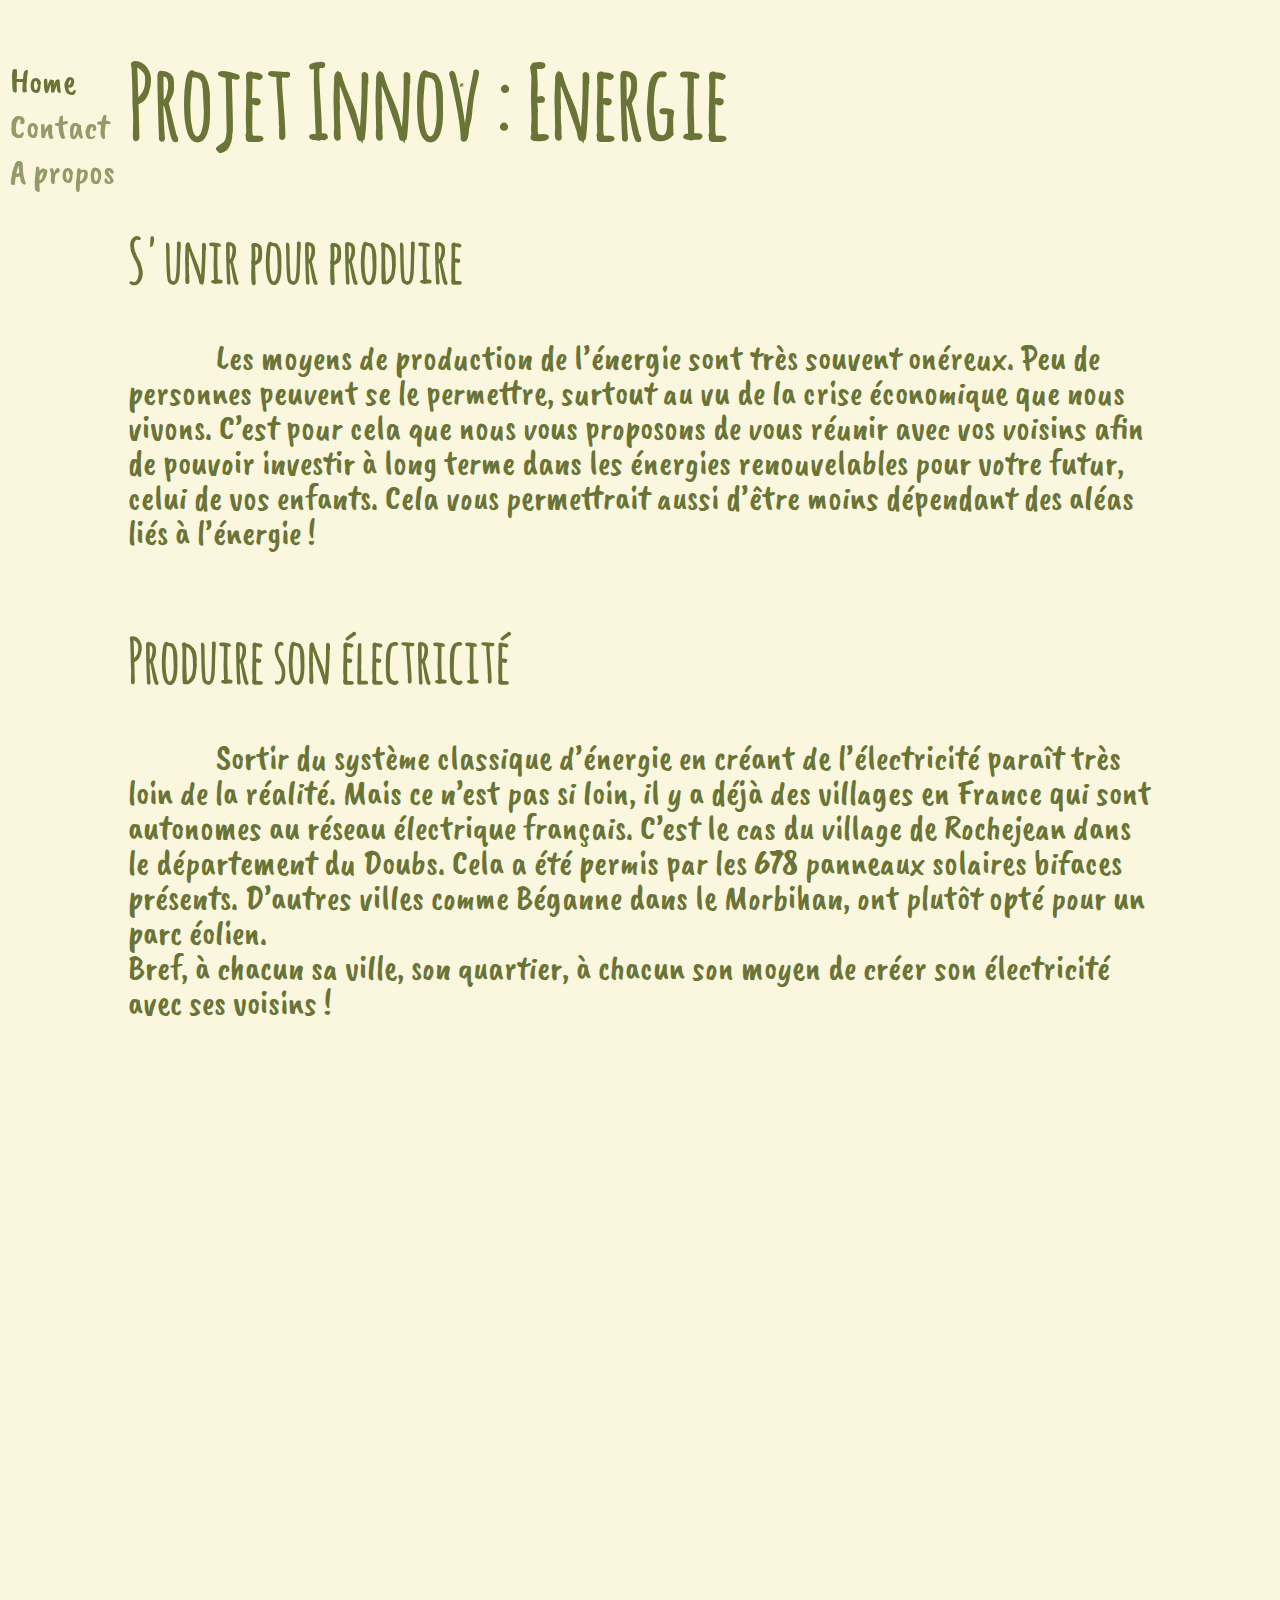
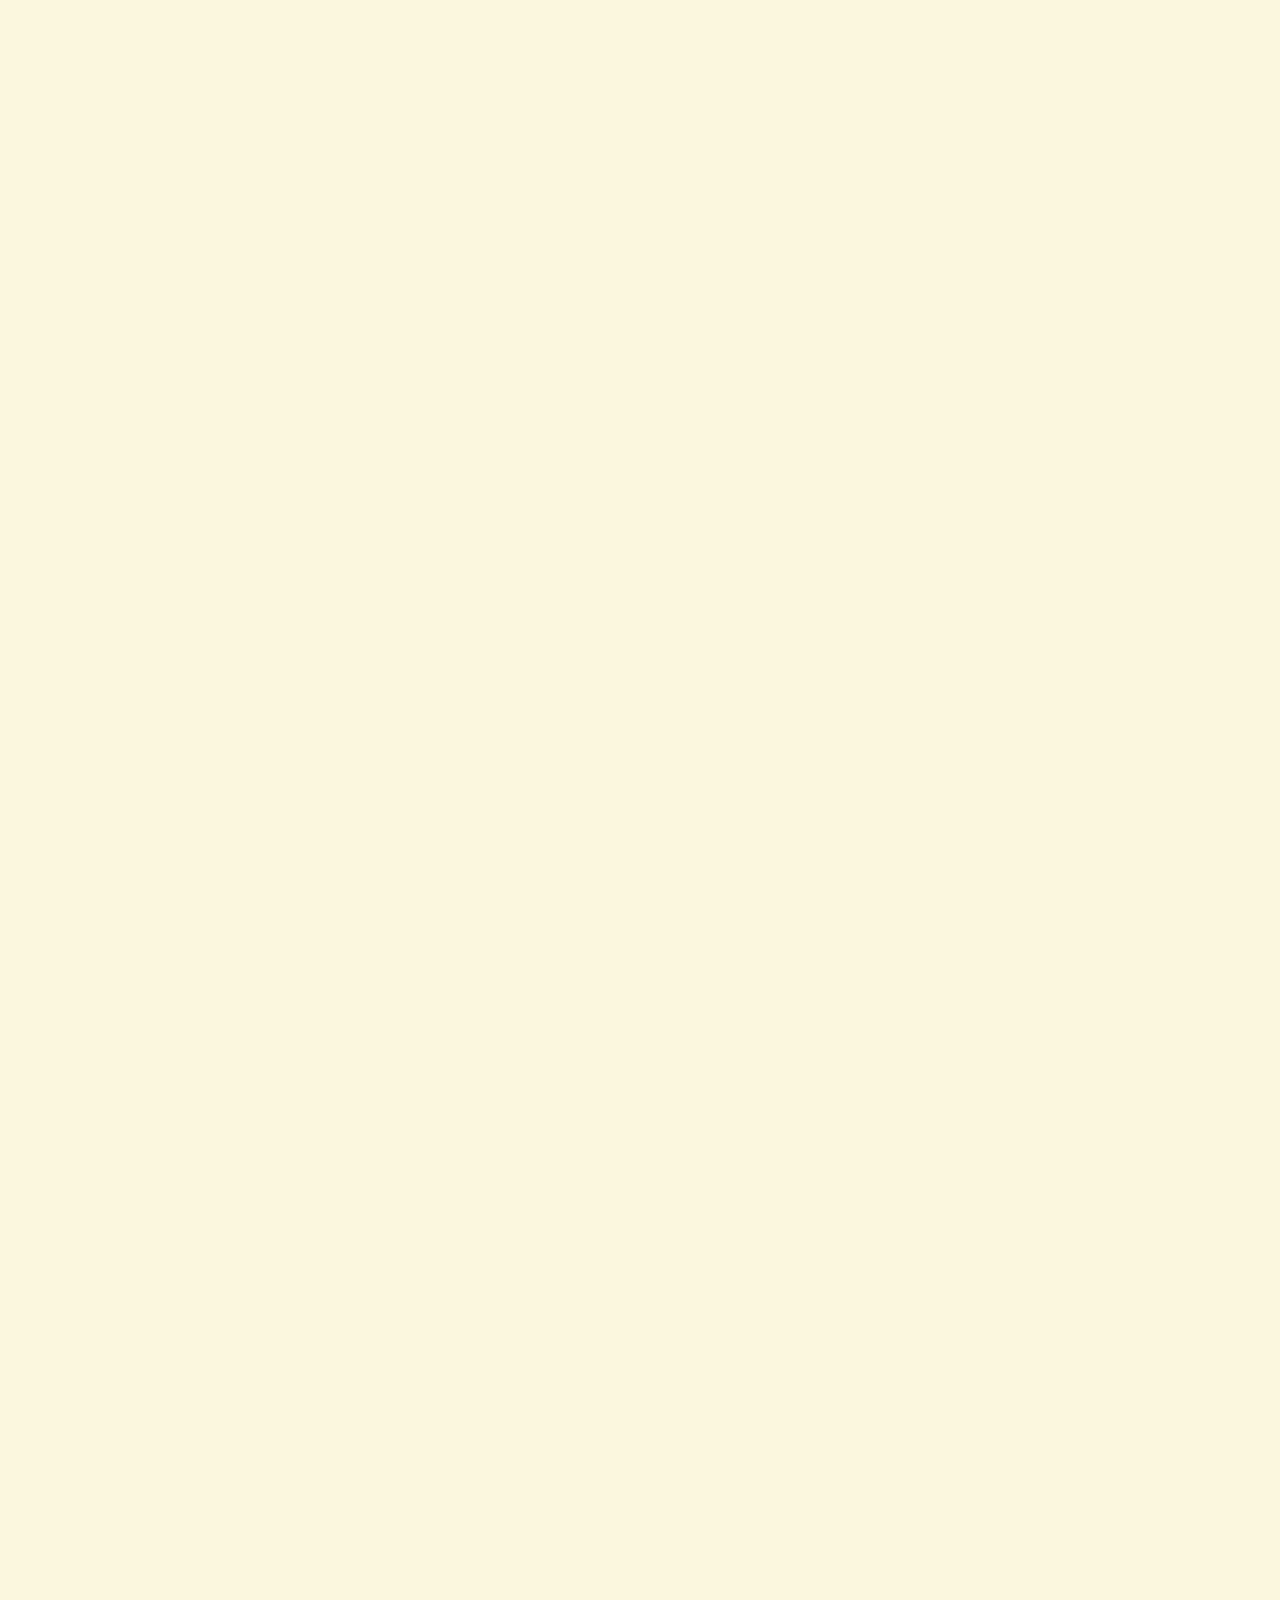
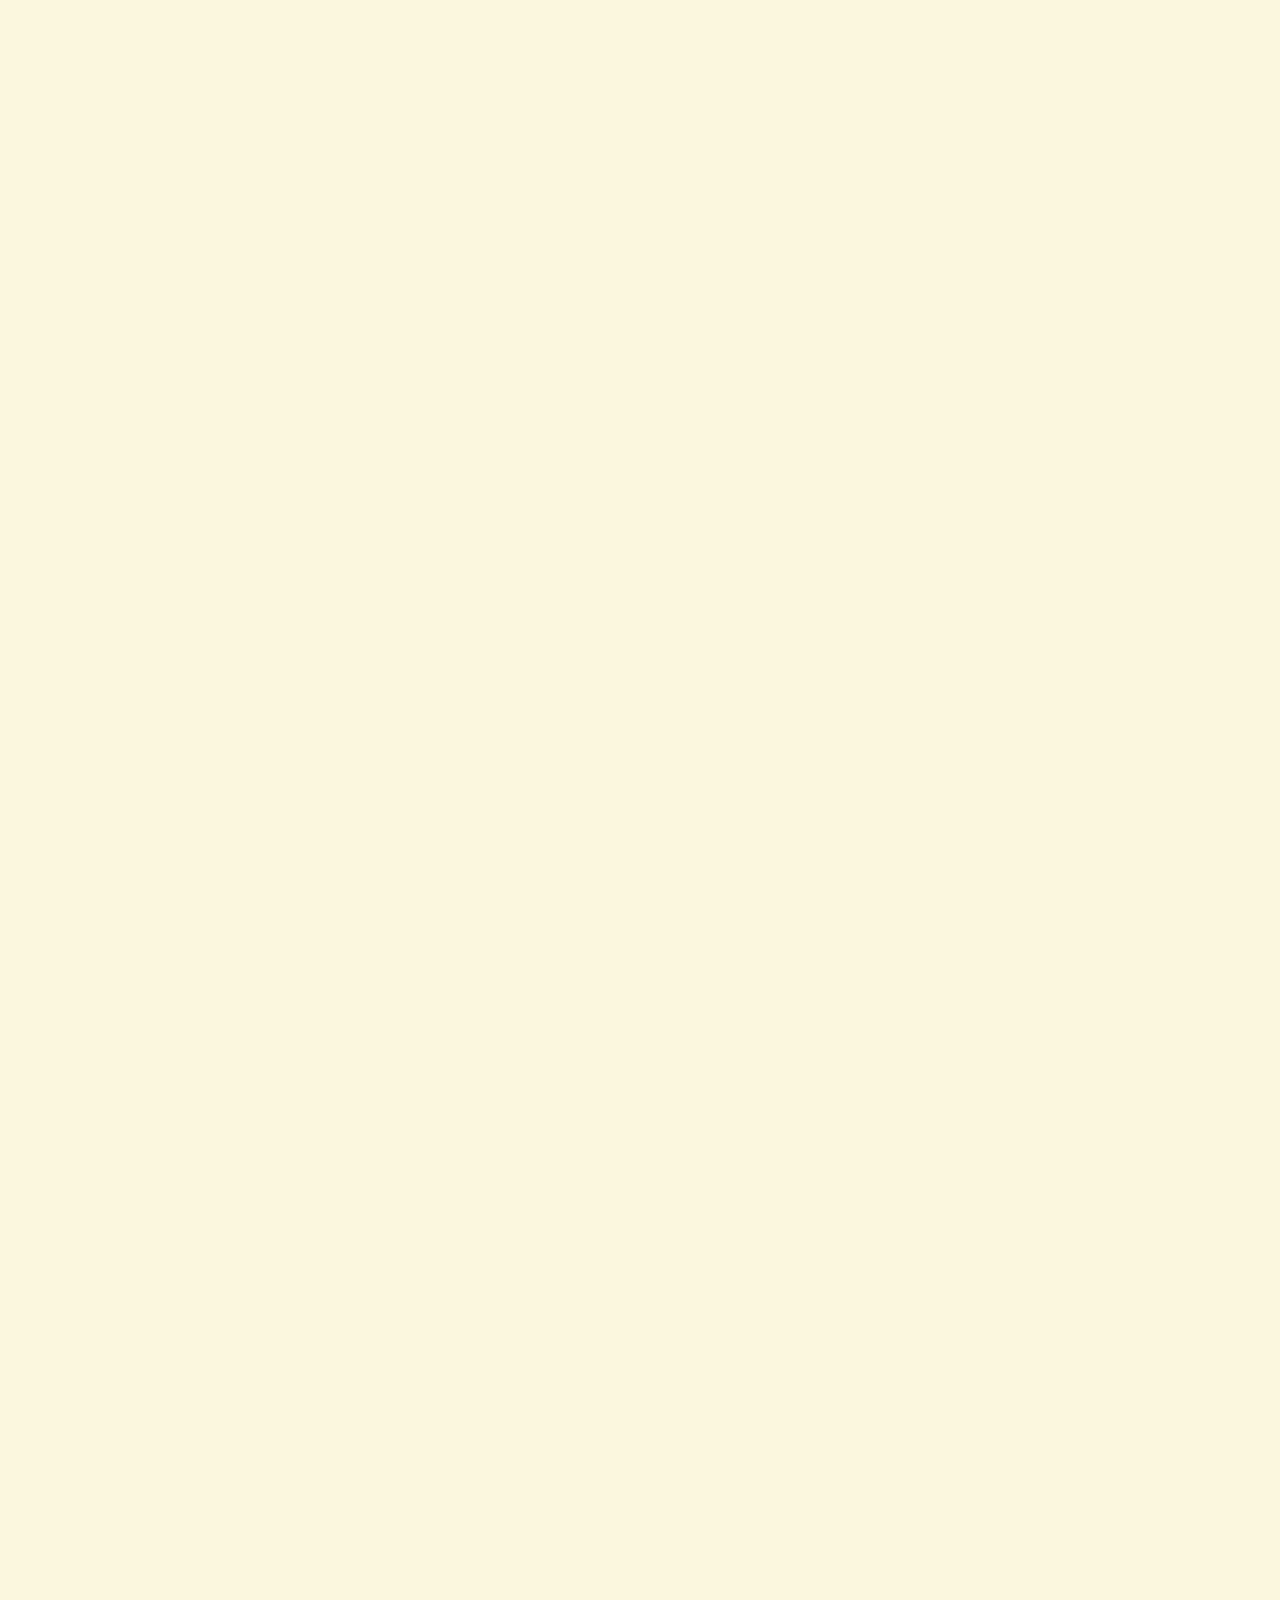
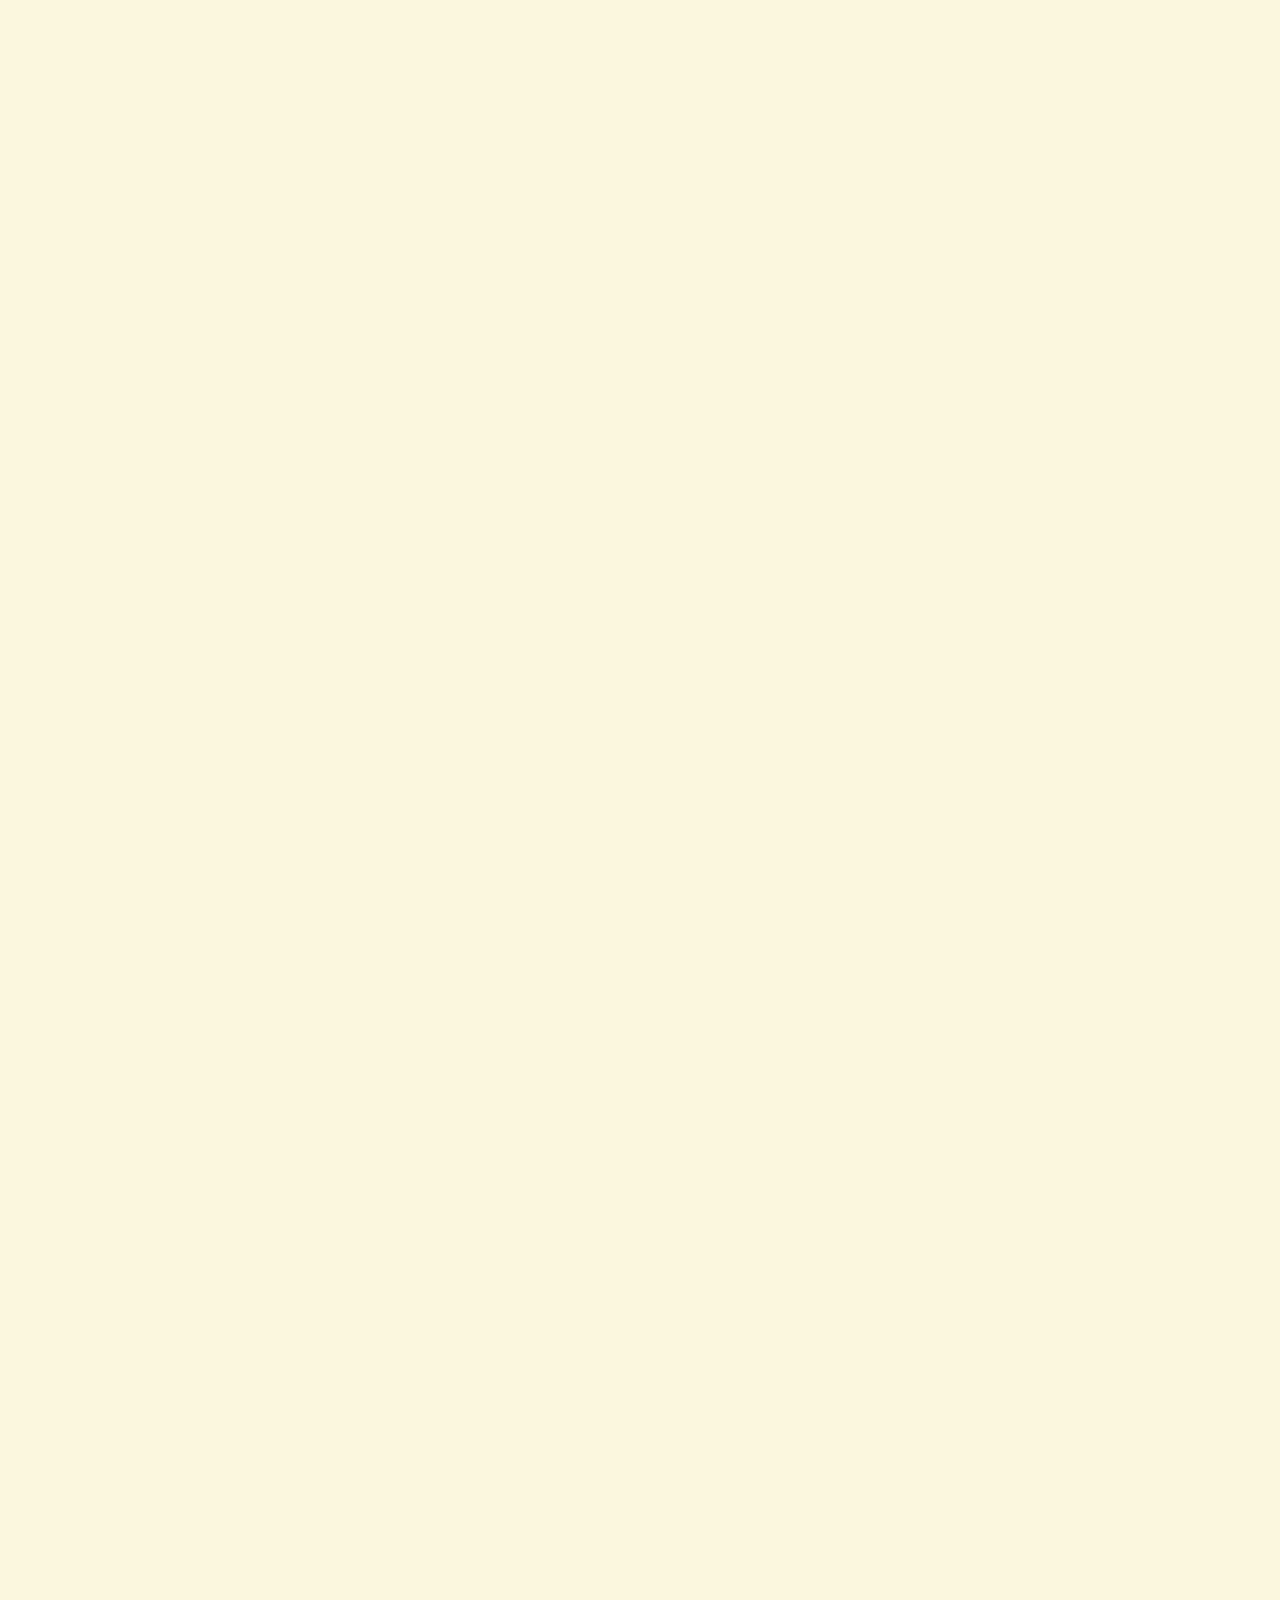
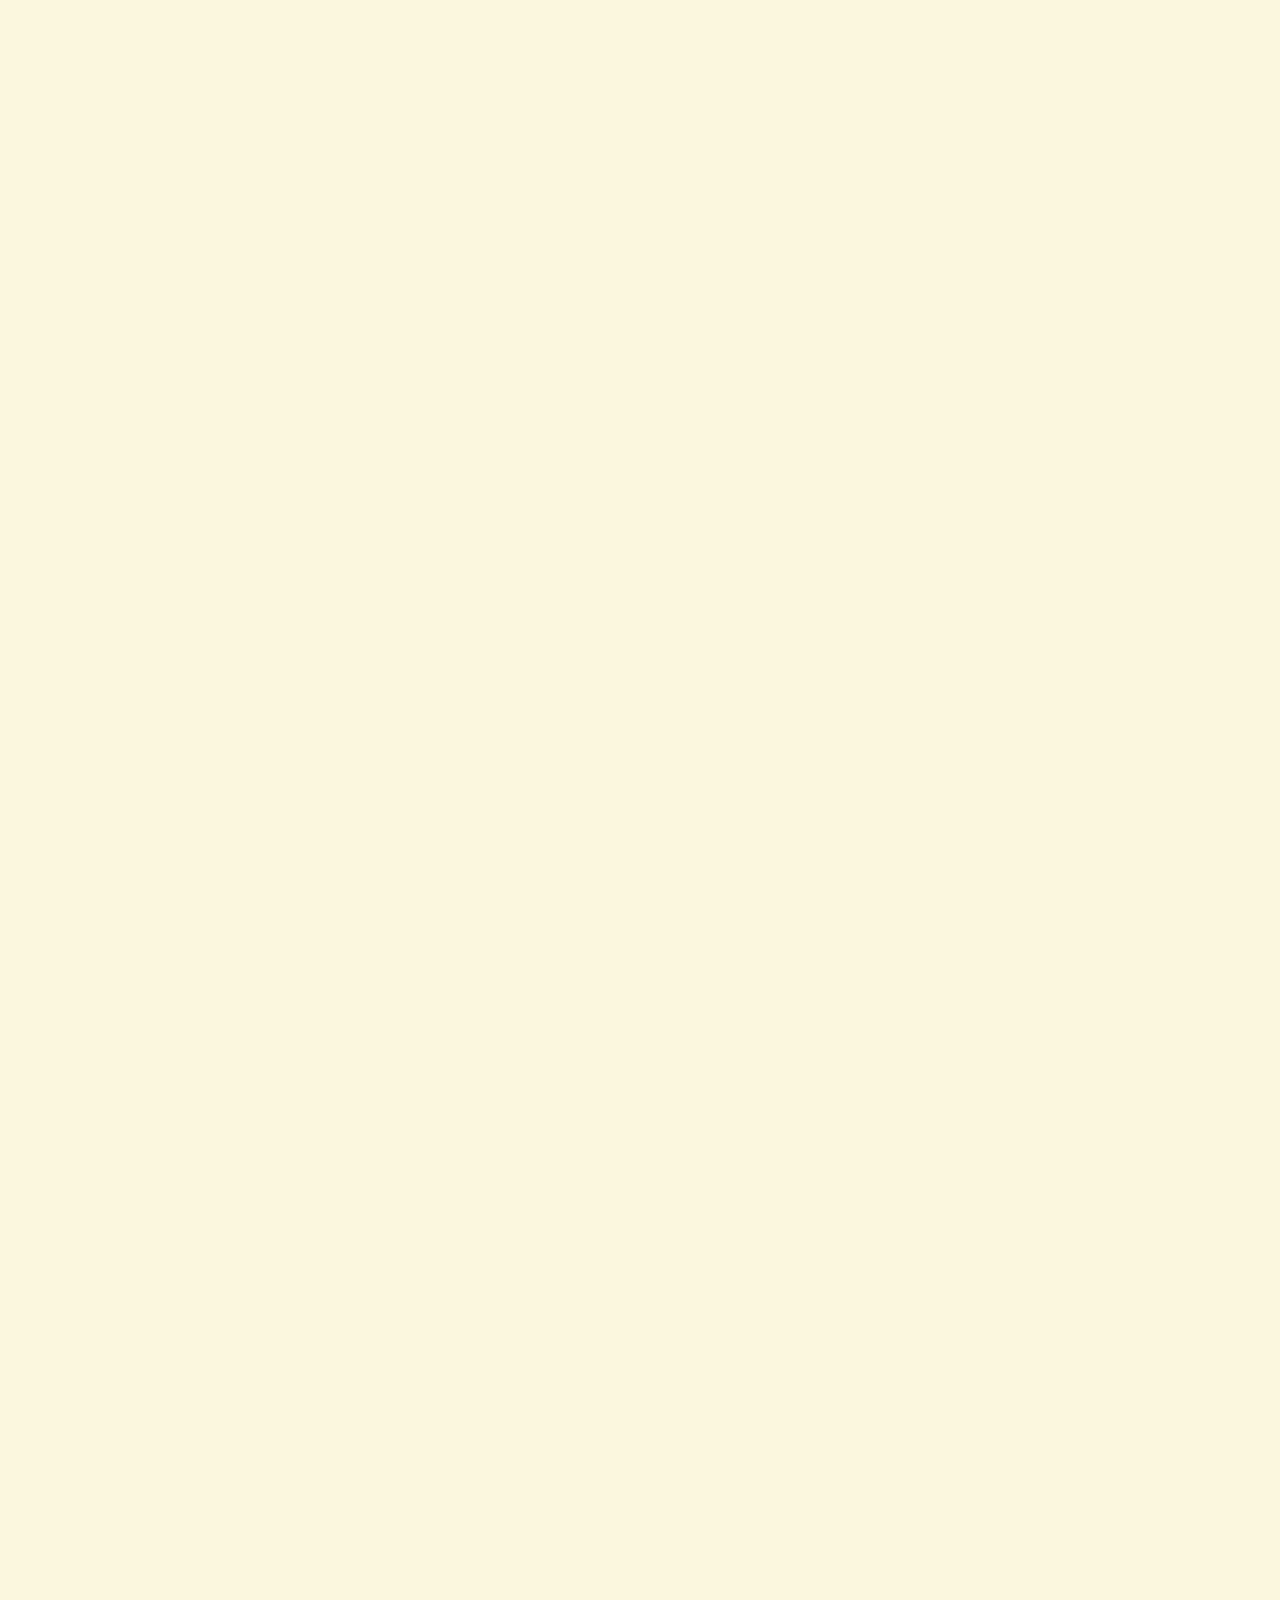
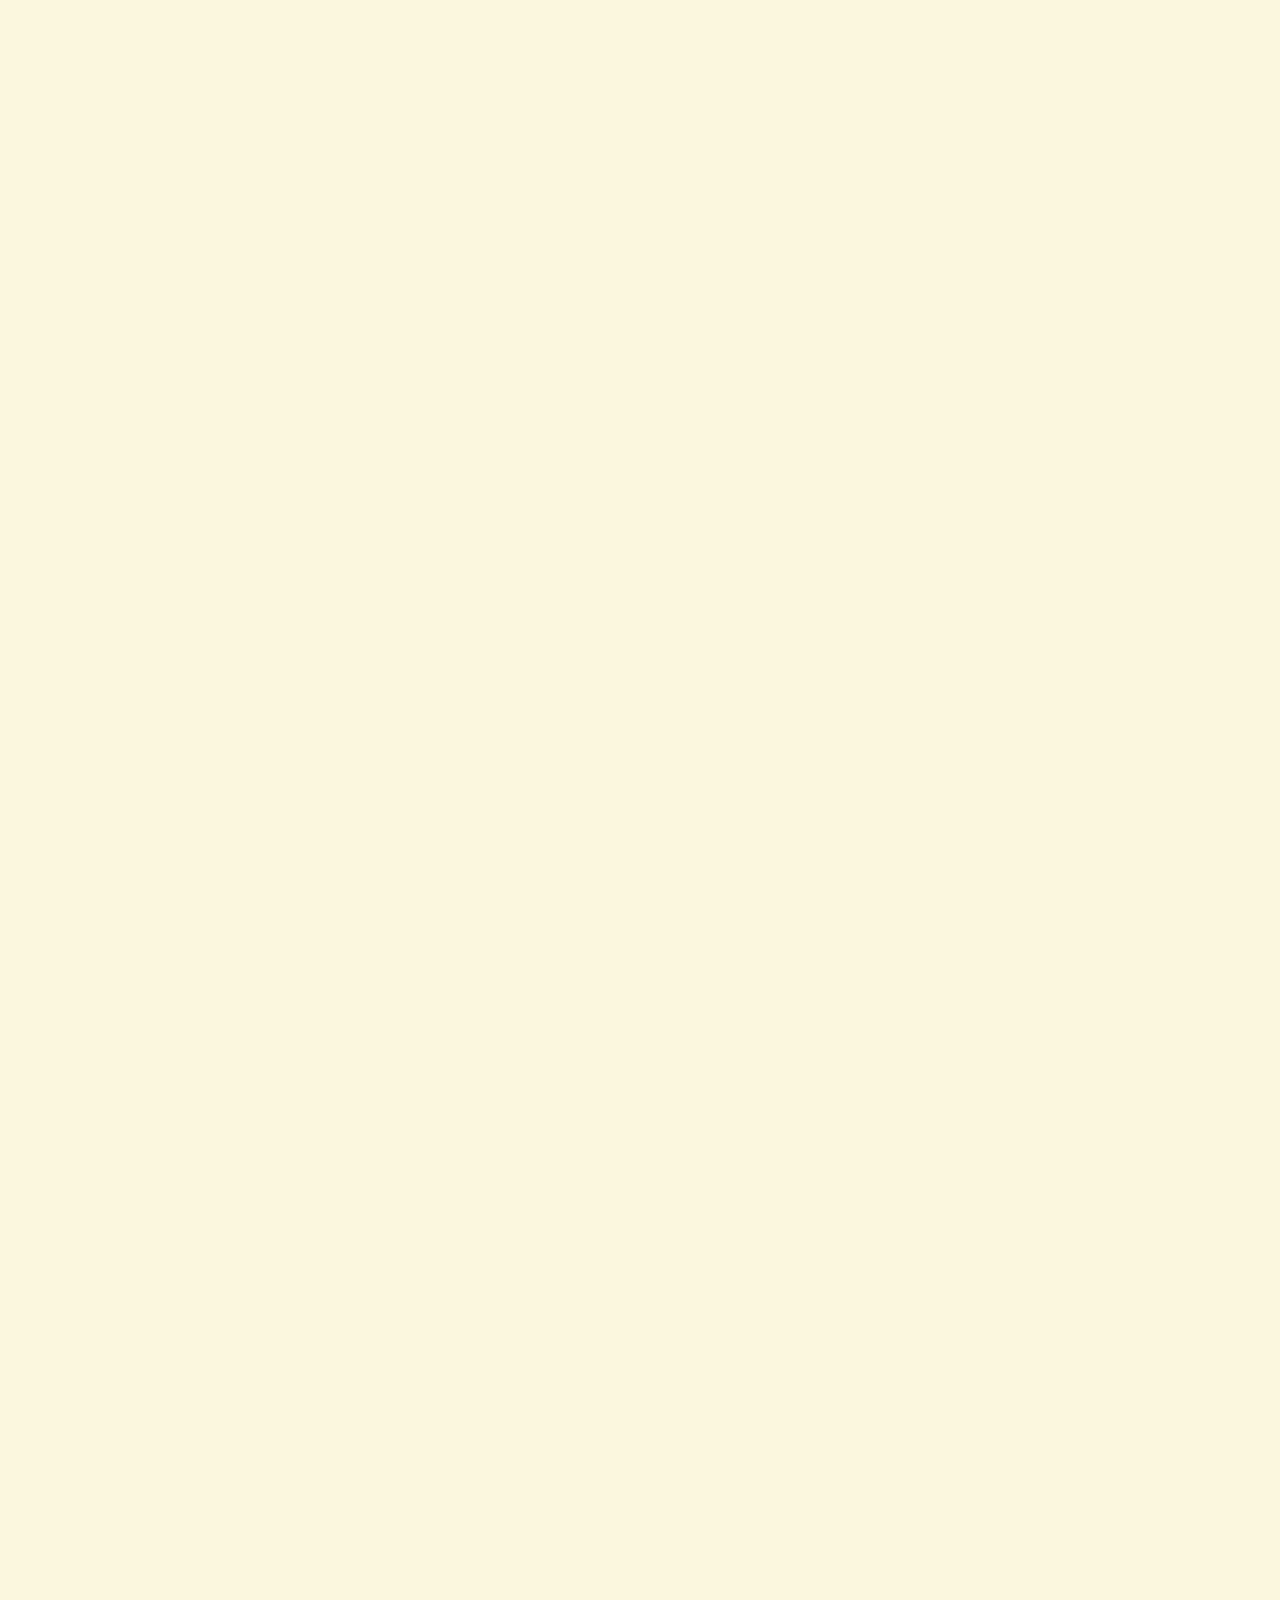
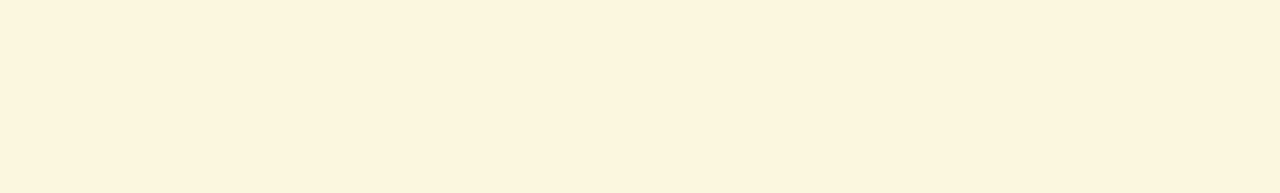
==== index.html @ 78937956 "new test" ====
<!DOCTYPE html>
<html lang="en">
<head>
    <meta charset="UTF-8">
    <meta http-equiv="X-UA-Compatible" content="IE=edge">
    <meta name="viewport" content="width=device-width, initial-scale=1.0">
    <link rel="stylesheet" href="css/reset.css" type="text/css">
    <link rel="stylesheet" href="css/style_solutions.css" type="text/css">
    <link rel="stylesheet" href="//fonts.googleapis.com/css?family=Yanone+Kaffeesatz:300,400,600,700&amp;lang=en" />
    <link rel="icon" href="css/images/logo.png">
    <script defer src="script/app.js"></script>
    <title>Solutions</title>
</head>
<body>
    <div id="navbar" class="top">
        <ul>
            <a>
                <li class="active">Home</li>
            </a>
            <a href="contact.html">
                <li class="passive">Contact</li>
            </a>
            <a href="a_propos.html">
                <li class="passive">A propos</li>
            </a>
        </ul>
    </div>
    <h1 class="top">Projet Innov : Energie</h1>
    <h2 class="b">S'unir pour produire</h2>
    <p class="b"> Les moyens de production de l’énergie sont très souvent onéreux. Peu de personnes peuvent se le permettre, surtout au vu de la crise économique que nous vivons. C’est pour cela que nous vous proposons de vous réunir avec vos voisins afin de pouvoir investir à long terme dans les énergies renouvelables pour votre futur, celui de vos enfants. Cela vous permettrait aussi d’être moins dépendant des aléas liés à l’énergie !</p>
    <h2 class="b">Produire son électricité</h2>
    <p class="b">
        Sortir du système classique d’énergie en créant de l’électricité paraît très loin de la réalité. Mais ce n’est pas si loin, il y a déjà des villages en France qui sont autonomes au réseau électrique français. C’est le cas du village de Rochejean dans le département du Doubs. Cela a été permis par les 678 panneaux solaires bifaces présents. D’autres villes comme Béganne dans le Morbihan, ont plutôt opté pour un parc éolien. 
        <br>Bref, à chacun sa ville, son quartier, à chacun son moyen de créer son électricité avec ses voisins !
    </p>
    <p class="b">
        Voici une liste des sources d'énergie renouvelable qui peuvent être utilisées à la maison:
    </p>
    <ul id="listeNum" class="ul_text b">
        <li>Energie solaire: panneaux solaires pour produire de l'électricité ou des systèmes de chauffage solaire.</li>
        <li>Énergie éolienne: petites éoliennes pour produire de l'électricité.</li>
        <li>Énergie hydroélectrique: micro-centrales hydroélectriques pour produire de l'électricité à partir de l'eau courante.</li>
        <li>Énergie géothermique: systèmes de chauffage et de refroidissement géothermiques qui utilisent la chaleur constante du sol.</li>
        <li>Énergie biomasse: utilisation de la biomasse (déchets végétaux et animaux) pour produire de la chaleur et de l'électricité.</li>
        <li>Énergie de biocarburant: utilisation de combustibles tels que le biodiésel ou l'éthanol produits à partir de matières végétales pour alimenter les véhicules ou les générateurs électriques.</li>
    </ul>

    <div class="barre b"></div>

    <h2 class="b">Energie solaire</h2>
    <p class="b">La production d'énergie solaire à la maison est une alternative durable et respectueuse de l'environnement pour produire de l'électricité. Cela peut être réalisé à l'aide de panneaux solaires qui convertissent la lumière du soleil en électricité. L'énergie solaire produite peut être utilisée pour alimenter les appareils ménagers et économiser ainsi sur les coûts d'électricité.</p>
    <p class="b">De plus, les systèmes solaires peuvent être installés sur le toit de la maison ou dans un espace extérieur, ce qui les rend faciles à utiliser et à entretenir. Ils sont également silencieux et ne produisent pas de gaz à effet de serre, ce qui les rend plus respectueux de l'environnement que les sources d'énergie traditionnelles.</p>
    <p class="b">Les systèmes solaires à la maison peuvent également être conçus pour stocker l'énergie produite pendant la journée pour une utilisation ultérieure. Cela peut être très utile pour les journées nuageuses ou les périodes de faible ensoleillement.</p>
    <p class="b">En conclusion, la production d'énergie solaire à la maison est une solution rentable, respectueuse de l'environnement et facile à utiliser pour produire de l'électricité. Les avantages économiques et environnementaux de cette solution en font une option de plus en plus populaire pour les propriétaires de maisons. Cette solution peut paraître coûteuse et pas forcément adaptée à tous les budgets. Mais, il existe de nombreuses subventions de l'État pour aider à l'installation de panneaux solaires. Les subventions peuvent aller jusqu’à 3000€. </p>
    <div class="sources b">
        Subventions : <a href="https://www.otovo.fr/blog/le-solaire-et-vous/plan-solaire/">https://www.otovo.fr/blog/le-solaire-et-vous/plan-solaire/</a>
        <br>
        <br>
        Prix des subventions : <a href="https://www.otovo.fr/blog/le-solaire-et-vous/plan-solaire/">https://www.otovo.fr/blog/le-solaire-et-vous/plan-solaire/</a>
    </div>   
    <div class="divImg b">
        <img src="css/images/carte-prix-panneaux.webp" id="img_prix_panneaux" alt="Carte de la France des prix d'installations solaires de 3kWc">
    </div>
    <div class="cadreLien b">
        <div class="lienImg">
            <a href="https://www.hellowatt.fr/panneaux-solaires-photovoltaiques/combien-coute-installation-photovoltaique">https://www.hellowatt.fr/panneaux-solaires-photovoltaiques/combien-coute-installation-photovoltaique</a>
        </div>
    </div>
    <p class="b">
    On voit que dans le département Loire Atlantique le prix de l’installation est l’un des moins cher. Avec l’investissement de nombreuses personnes, un projet de parc solaire dans un quartier pourrait facilement voir le jour. Cela pourrait vous permettre d’être moins dépendant de la crise énergétique comme celle que nous vivons actuellement.
    On peut également parler de chauffage solaire qui peut paraître de chauffer jusqu’à 60% de l’eau utilisée et jusqu’à 35 % du chauffage utilisé. C’est efficace même en hiver ! 
    </p>
    <div class="sources b">
        Chauffage solaire : <a href="https://www.vaillant.fr/accueil/parole-d-expert/comprendre-les-systemes-de-chauffage/chauffage-solaire/fonctionnement/#:~:text=%C3%89nergie%20illimit%C3%A9e%20et%20gratuite,et%2035%20%25%20pour%20le%20chauffage">https://www.vaillant.fr/accueil/parole-d-expert/</a>
    </div>
    <p style="text-indent: 0" class="b">Durée de vie :</p> 
    <ul class="ul_text b">
        <li>panneaux solaires:  30-40 ans avec un entretien régulier</li>
        <li>onduleur : 10 ans (1 000 à 2000€ à changer)</li>
        <li>batterie solaire : 7 à 10 ans</li>
    </ul>
    <div class="divImg b">
        <img src="css/images/panneaux_solaires.jpg" id="img_panneaux" alt="cChamp de panneaux solaires entre des collines">
    </div>
    <div class="cadreLien b">
        <div class="lienImg">
            <a href="https://www.monkitsolaire.fr/">https://www.monkitsolaire.fr/</a>
        </div>
    </div>

    <div class="barre b"></div>

    <h2 class="b">Energie éolienne</h2>
    <p class="b">
        Les éoliennes verticales sont un type de générateur éolien qui fonctionne en tournant verticalement au lieu de horizontalement comme les éoliennes traditionnelles. Ce design innovant présente plusieurs avantages par rapport aux éoliennes horizontales, notamment une meilleure adaptation aux zones urbaines et une capacité à capturer les vents légers.
    </p>
    <div class="divImg b">
        <img src="css/images/eolienne_verticale2.webp" class="imgEolienne" alt="éolienne verticale arondie">
    </div>
    <div class="cadreLien b">
        <div class="lienImg">
            <a href="https://eolienneshop.com/">https://eolienneshop.com/</a>
        </div>
    </div>
    <p class="b">
        Les éoliennes verticales sont également plus silencieuses et plus discrètes que les éoliennes horizontales, ce qui les rend plus acceptables pour les zones résidentielles. En outre, elles ont un design plus élégant et plus attractif, ce qui peut les rendre plus attrayantes pour les propriétaires de maisons.
    </p>
    <p class="b">
        En conclusion, les éoliennes verticales peuvent être une solution intéressante pour les zones urbaines qui cherchent à produire de l'énergie éolienne, en raison de leur design discret et esthétique. Cependant, il est important de considérer les coûts et les implications techniques associés à cette technologie avant de prendre une décision.
    </p>
    <div class="divImg b">
        <img src="css/images/eolienne.webp" class="imgEolienne" alt="mini éolienne">
        <img src="css/images/eolienne_verticale.webp" class="imgEolienne" alt="éolienne verticale avec des pales fines et courbées">
    </div>
    <div class="cadreLien b">
        <div class="lienImg">
            <a href="https://eolienneshop.com/products/mini-eolienne">https://eolienneshop.com/products/mini-eolienne</a> & <a href="https://fullmooncharter.com/">https://fullmooncharter.com/</a>
        </div>
    </div>

    <div class="barre b"></div>

    <h2 class="b">Energie hydroélectrique</h2>
    <p class="b">Si vous n’ êtes pas loin d’un cours d’eau, ce mode de production est peut-être fait pour vous ! Il permet de convertir de l’énergie mécanique du cours d’eau donc la vitesse à laquelle l’eau va en électricité grâce à une turbine. Cependant, ce projet ne peut être rentable qu’au bout de 15 ans à 20 ans. Donc c’est un investissement à long terme qui peut-être de plus en plus rentable lorsqu' on prend en considération que le prix de l’électricité n’est pas prêt de baisser même si la guerre en Ukraine s’arrête. De plus, il existe de nombreuses aides par exemple l’ADEME prends en charge 70% de l’étude de faisabilité, le Cite prend en charge 50% de l’achat du matériel et la TVA sur le projet est réduite à 5,5%. </p>
    <div class="sources b">
        Chauffage solaire : <a href="https://www.systemed.fr/choisir-son-energie/produire-soi-meme-energie-hydroelectrique,8502.html#:~:text=Gr%C3%A2ce%20%C3%A0%20une%20turbine%20(%C3%A0,%C3%A9lectricit%C3%A9%20gr%C3%A2ce%20%C3%A0%20un%20alternateur.">https://www.systemed.fr/choisir-son-energie/produire-soi-meme-energie-hydroelectrique</a>
    </div>
    <div class="divImg b">
        <img src="css/images/microcentrale.jpg" class="imgTurbine" alt="turbine dans un cours d'eau">
        <img src="css/images/turbine.jpg" class="imgTurbine" alt="turbine et son alternateur">
    </div>
    <div class="cadreLien b">
        <div class="lienImg">
            <a href="https://www.revolution-energetique.com/france-les-microcentrales-hydroelectriques-sauvees-par-le-conseil-constitutionnel/">https://www.revolution-energetique.com/</a> & <a href="https://fr.wikipedia.org/wiki/Petite_centrale_hydro%C3%A9lectrique">https://fr.wikipedia.org/wiki/Petite_centrale_hydro%C3%A9lectrique</a>
        </div>
    </div>

    <div class="barre b"></div>

    <h2 class="b">Micro-méthanisation</h2>
    <div class="divImg b">
        <img src="css/images/micromethanisation.jpg" id="imgMicro" alt="homme deposant ses déchets organiques dans un bac de micro-méthanisation">
    </div>
    <div class="cadreLien b b">
        <div class="lienImg">
            <a href="https://lenergeek.com/">https://lenergeek.com/</a>
        </div>
    </div>
    <p class="b">Ce procédé permet de créer son propre gaz naturel qui peut être converti en électricité à l’aide d'éco générateur, et ce , seulement avec vos déchets ! </p>
    <div class="divImg b">
        <img src="css/images/etapes-methanisation.png" id="imgEtapesMicro" alt="différentes étapes de la méthanisation">
    </div>
    <div class="cadreLien b b">
        <div class="lienImg">
            <a href="https://www.greenwatt.fr/fonctionnement-methanisation-domestique/">https://www.greenwatt.fr/fonctionnement-methanisation-domestique/</a>
        </div>
    </div>
    <p class="b">Un des inconvénients est le fait que  ce mode de production est le fait qu’il faut bien trier ses déchets afin que cela fonctionne correctement. On peut également parler du prix  , si on couple l’unité de méthanisation avec des panneaux solaires, il peut atteindre jusqu’à 20 000€. </p>

    <footer class="b2">
        Développé par Yann Legendre
    </footer>
</body>
</html>
---- css/style_solutions.css ----
/* @font-face { 
    font-family: 'Amatic_SC';
    src: url('AmaticSC-Regular.ttf'); 
    font-weight: normal;
    font-style: normal;
}  */

@import url('https://fonts.googleapis.com/css?family=Yanone+Kaffeesatz&display=swap');

@import url('https://fonts.googleapis.com/css?family=Caveat+Brush&display=swap');

@font-face {
    font-family:Amatic;
    src: url("fonts/AmaticSC-Regular.ttf") format("truetype");
}

@font-face {
    font-family:Graceland;
    src: url("fonts/Graceland.otf") format("opentype");
}

body {
    /* font-family: 'Yanone Kaffeesatz'; */
    font-family: 'Caveat Brush';
    font-size: 35px;
    background-color:#fbf7df;       
                color: #6a7436;         
}

#navbar {
    position:fixed;
    top: 44px;
    left: 10px;
    margin: none;
    /* border-right: 2px solid #969c69; */
    padding-right: 5px;

}

#navbar li {
    margin: 10px 0;
    list-style:none;
}

#navbar a {
    text-decoration: none;
    color: #6a7436;
}

#navbar .active {
    opacity: 1;
}

#navbar .passive {
    opacity: 0.7;
}

#navbar .passive:hover {
    opacity: 1.0;
    font-weight:600;
}

p, h1, h2, h3 {
    margin: 50px 10%;
}

h1, h2, h3 {
    /* font-family: Amatic; */
    font-family:Amatic;

}

p {
    text-indent: 2.5em;
}

li {
    margin: 0 10%;
}

ul {
    margin: 20px 0;
}

.ul_text {
    display: block;
    margin: 0 10%;
}

.ul_text li {
    margin: 0 0;
}

#listeNum {
    list-style:decimal;
    margin-left: 13%;
}

h1 {
    font-size: 100px;
    font-weight:bold;
}

h2 {
    font-size: 60px;
    font-weight: bolder;
    margin-top: 80px;
}

.sources {
    background-color: #EDFF91;
    margin: 50px 10%;
    padding: 30px 30px;
    border-radius: 20px;
    word-wrap: break-word;
}

.sources a:hover {
    font-weight: 600;
}

.lienImg {
    display: inline-block;
    margin: 30px 10px;
    padding: 10px 10px;
    max-width: 90%;
    font-size: 20px;
    background-color: #ffffff;
    border-radius: 10px;
}

.lienImg a {
    color: #6a7436;
    word-wrap: break-word;
}

.cadreLien {
    text-align: center;
    margin: 0 8%;
}

.sources a {
    color: #6a7436;
}

img {
    border-radius: 20px;
    margin: auto 50px;

}

#img_panneaux {
    width: 50%;
}

#img_prix_panneaux {
    width:500px;
}

.imgEolienne {
    height: 300px;
}

.imgTurbine {
    height: 250px;
}

#imgMicro {
    width: 500px;
}

#imgEtapesMicro {
    width: 400px;
    border-radius: 0px;
}

.divImg {
    /* display: flex;
    justify-content: center;
    gap: 50px; */
    text-align: center;
    margin: 0 8%;
}

.barre {
    border-top: 1px solid #6a7436;
    border-style: dotted;
    margin: 100px 20%;
    height: 1px;
}

footer {
    margin: 100px 10% 25px 10%;
    padding-top: 30px;
    padding-bottom: 20px;
    border-top: 1px dotted #6a7436;
    font-size: 25px;
    text-align: center;
    opacity: 0.7;
}

/* transitions */


.b {
    transform: translateY(30px);
    opacity: 0;
    transition: all 0.7s;
}

.b2 {
    transform: translateY(30px);
    opacity: 0;
    transition: all 0.7s;
}

.top {
    transform: translateY(-30px);
    opacity: 0;
    transition: all 0.7s;
}

.normal {
    transform: translateY(0px);
    opacity: 1;
}

.normal07 {
    transform: translateY(0px);
    opacity: 0.7;
}


/* responsive */

@media screen and (max-width: 1185px) {
body {
    font-size: 30px;
}

    h1 {
        margin:0;
    }

    #navbar {
        position:initial;
        top:none;
        left: none;
        margin:10px 12%;
        display: flex;
        justify-content: center;
        border-bottom: 2px solid #6a7436;
        border-right: none;
        padding-right: none;
    }

    ul {
        display: flex;
        justify-content: center;
        gap: 20px;
    }

    .divImg {
        flex-direction: column;
        align-items: center;
    }
    
    h1 {
        text-align: center;
    }

    .imgTurbine {
        height:180px;
    }

    #imgMicro {
        width: 70%;
    }

    #imgEtapesMicro {
        width: 300px;
    }

    #img_prix_panneaux {
        width:300px;
    }

    #img_panneaux {
        width: 70%;
    }

}
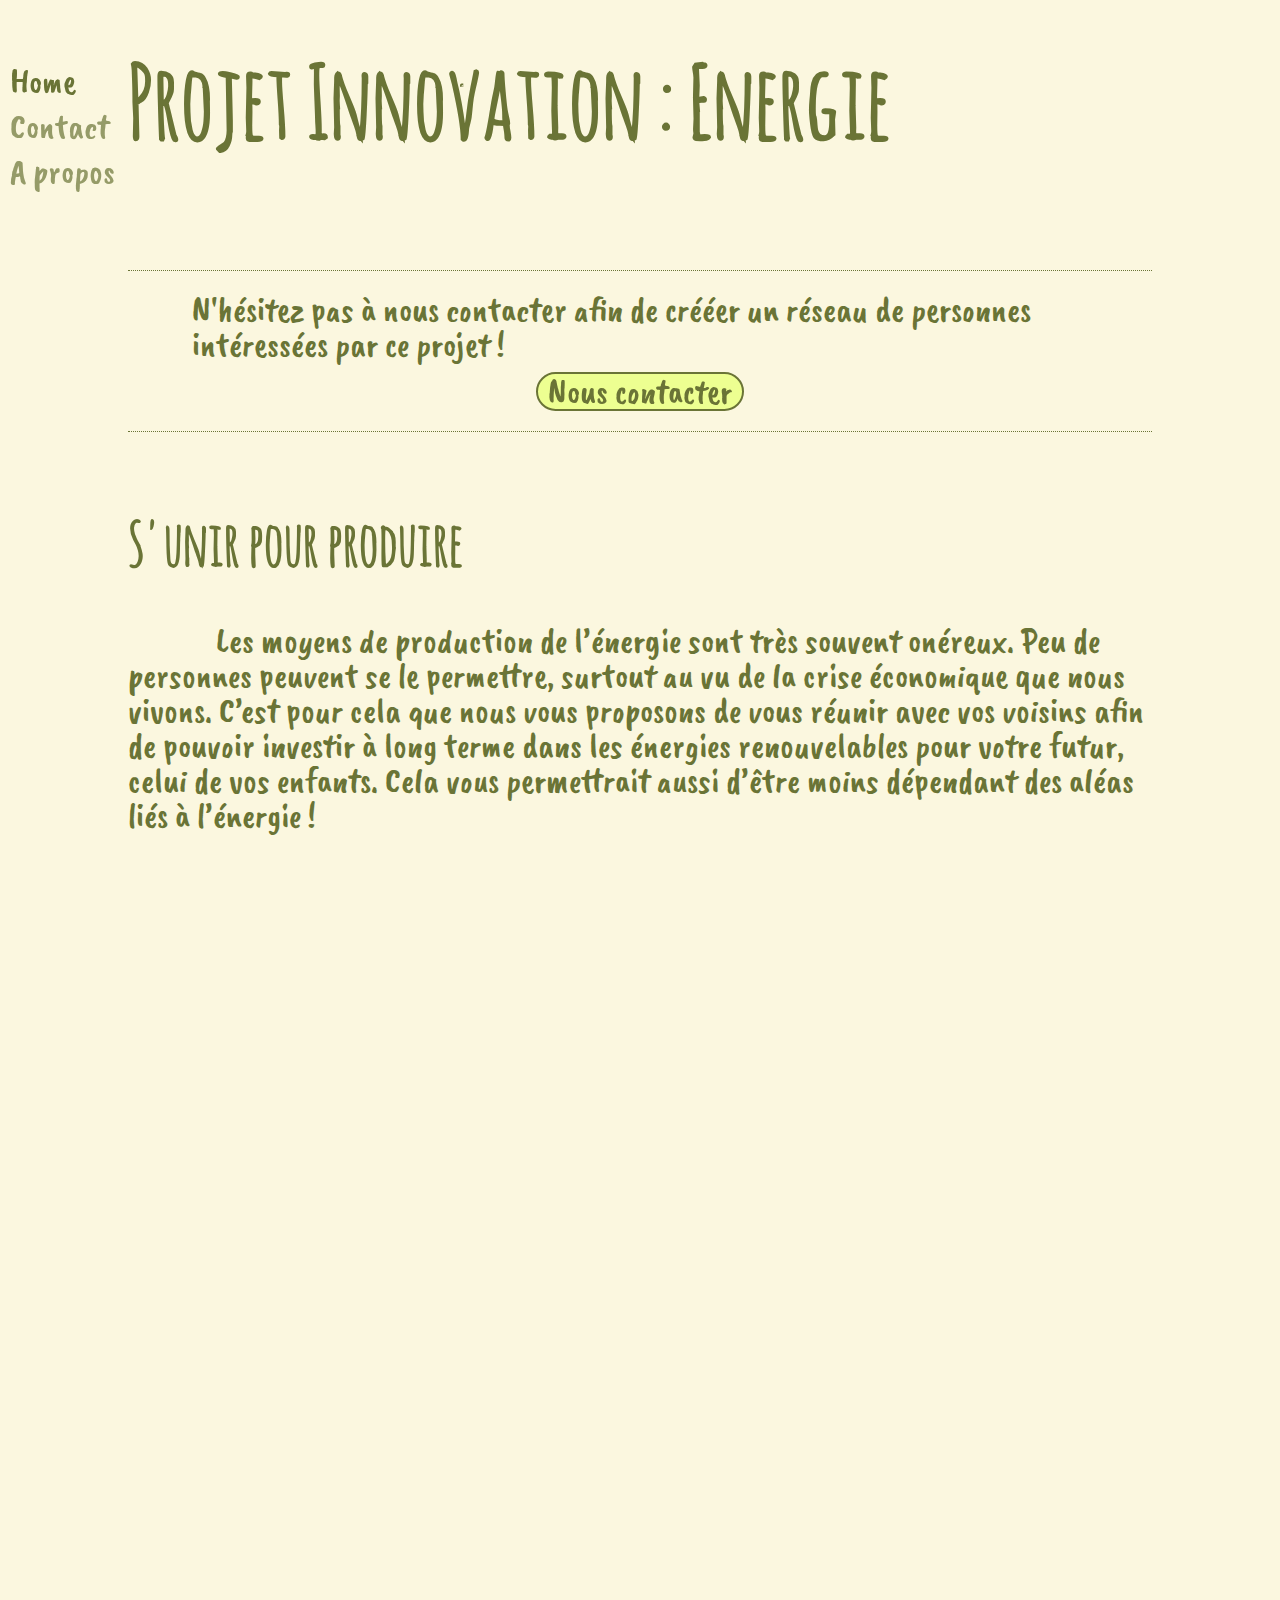
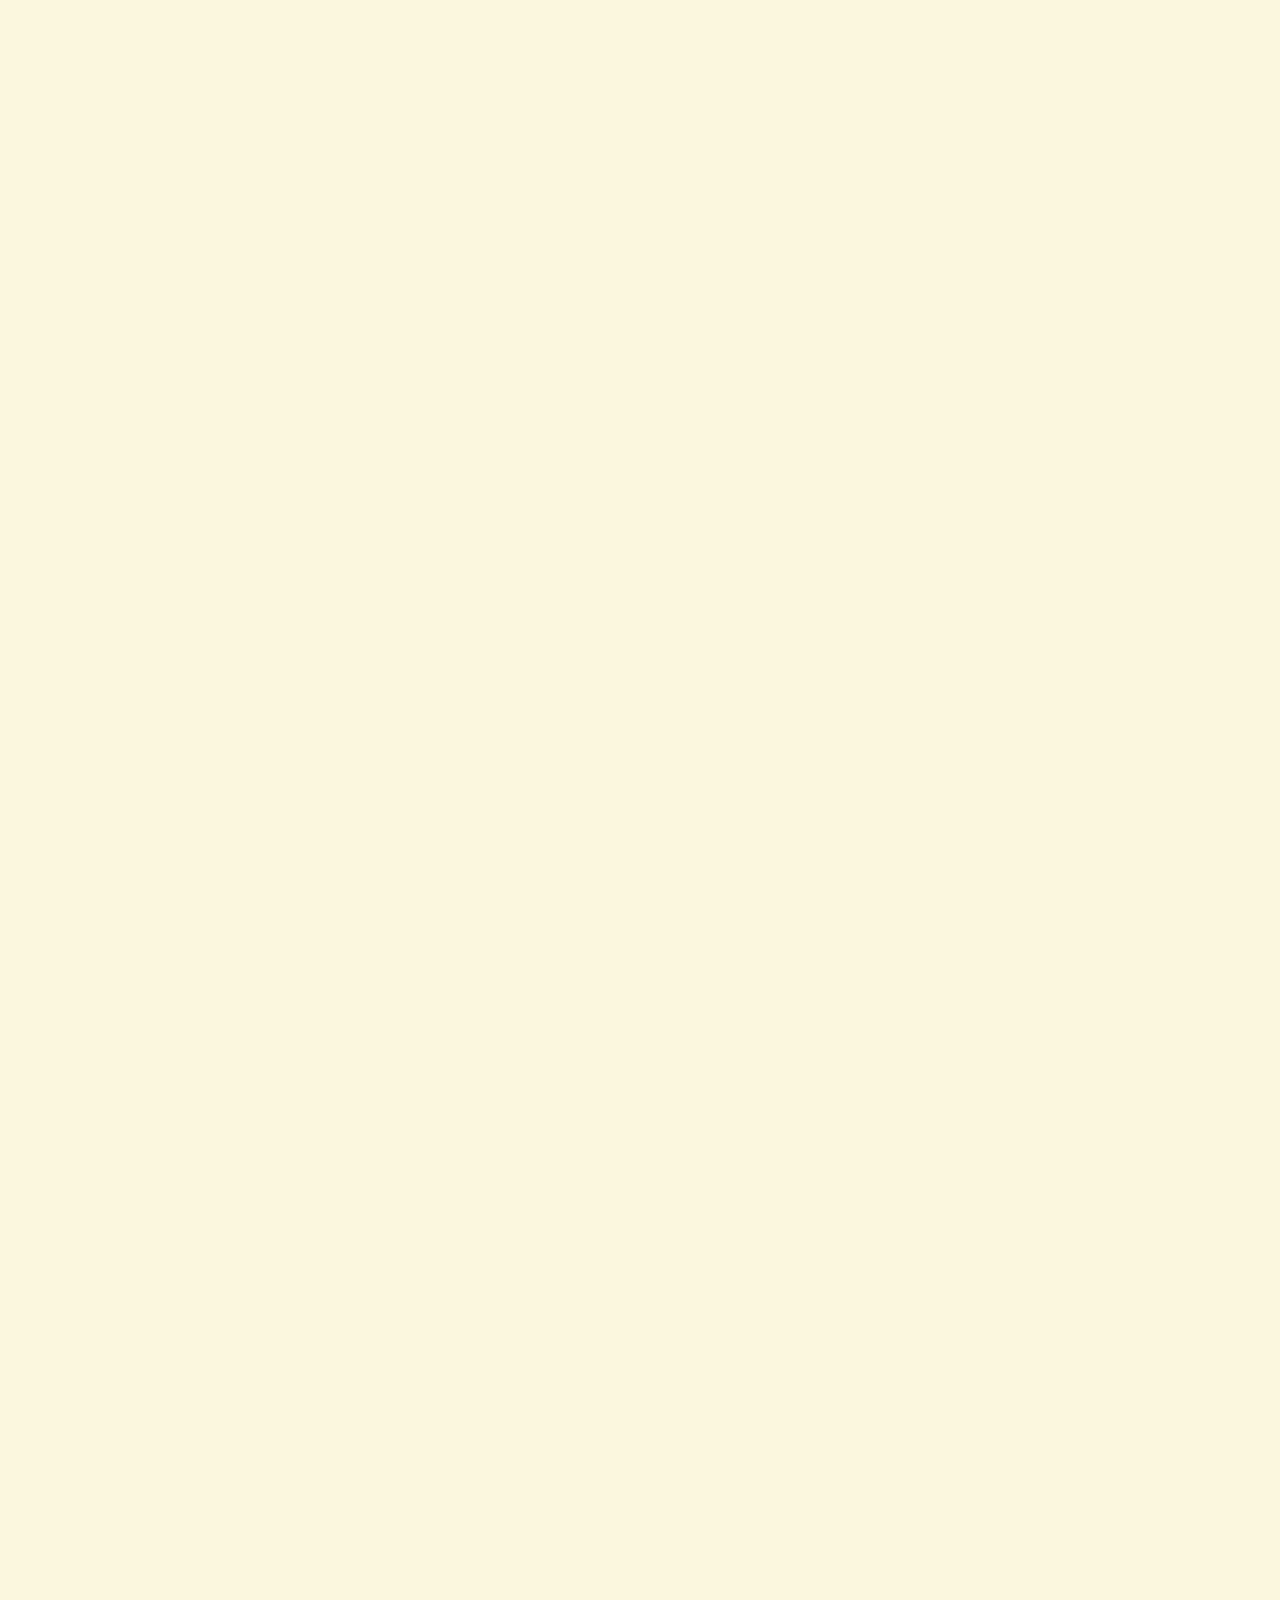
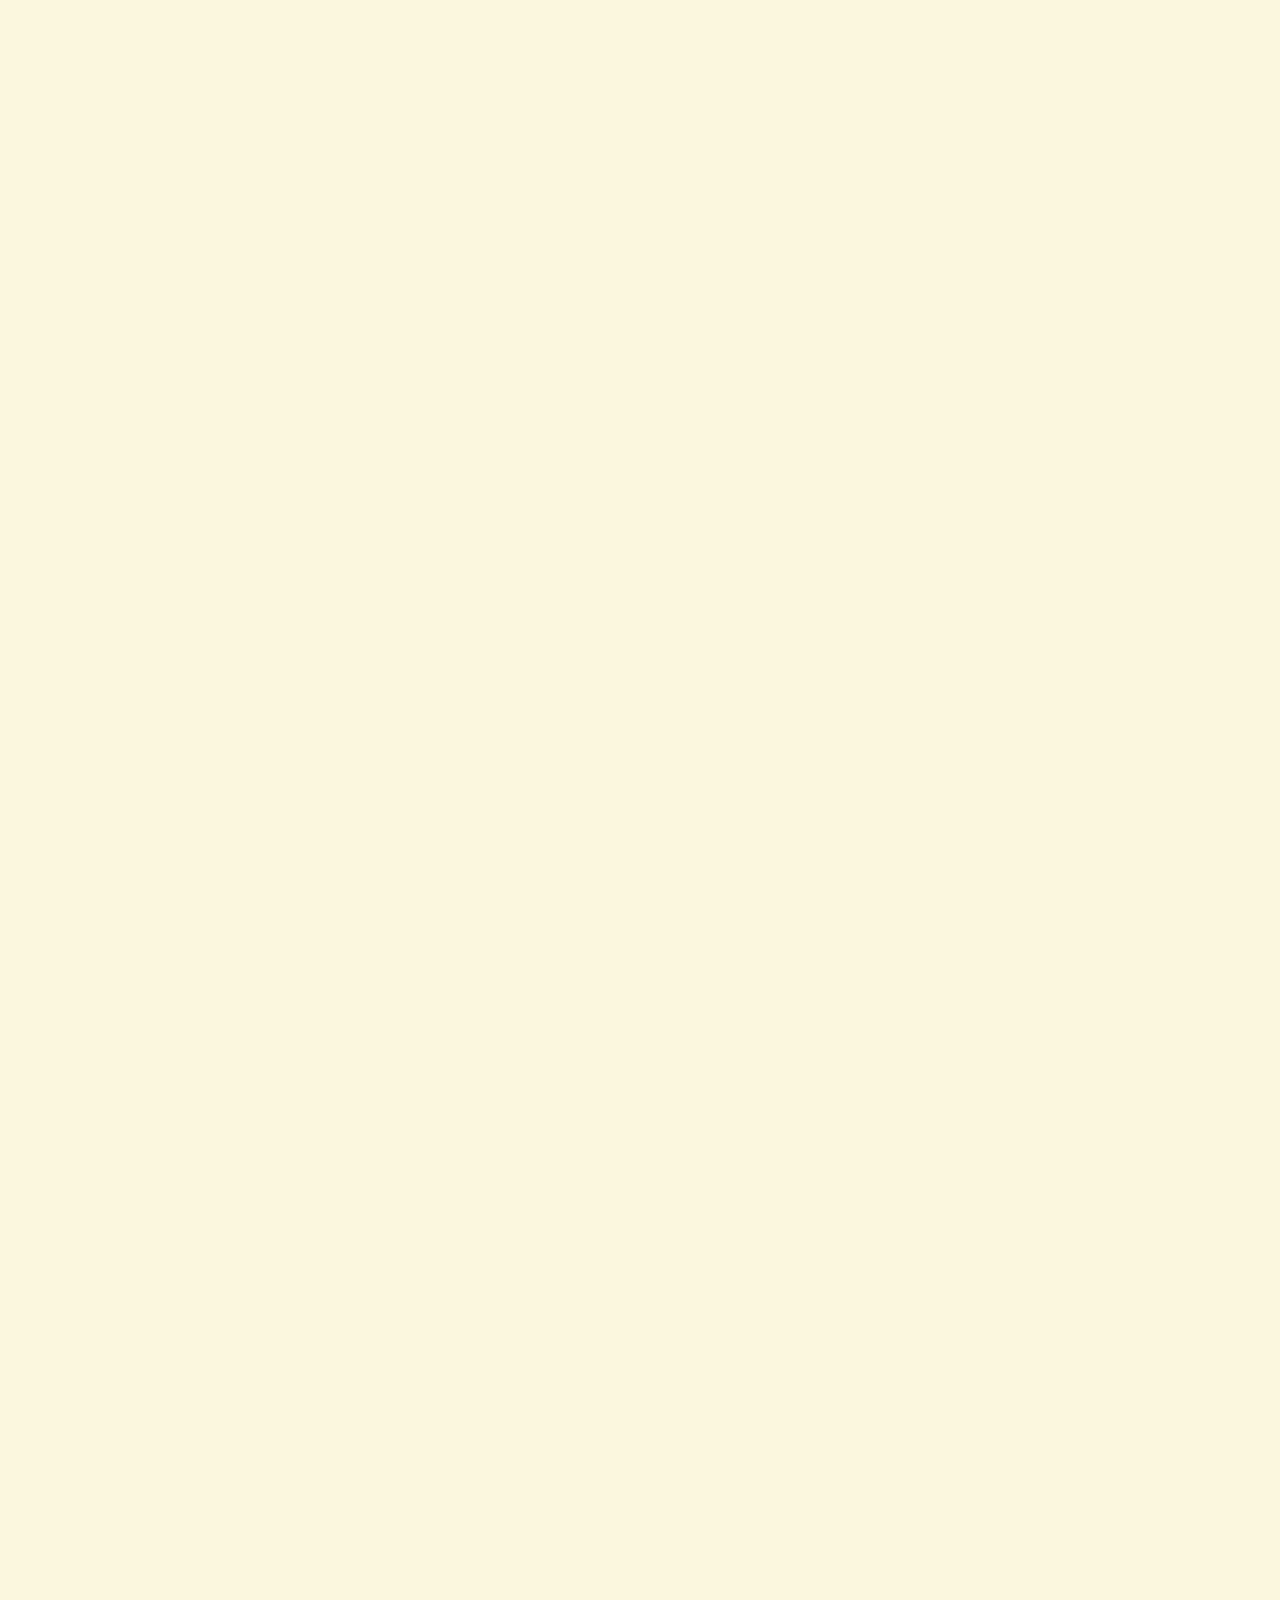
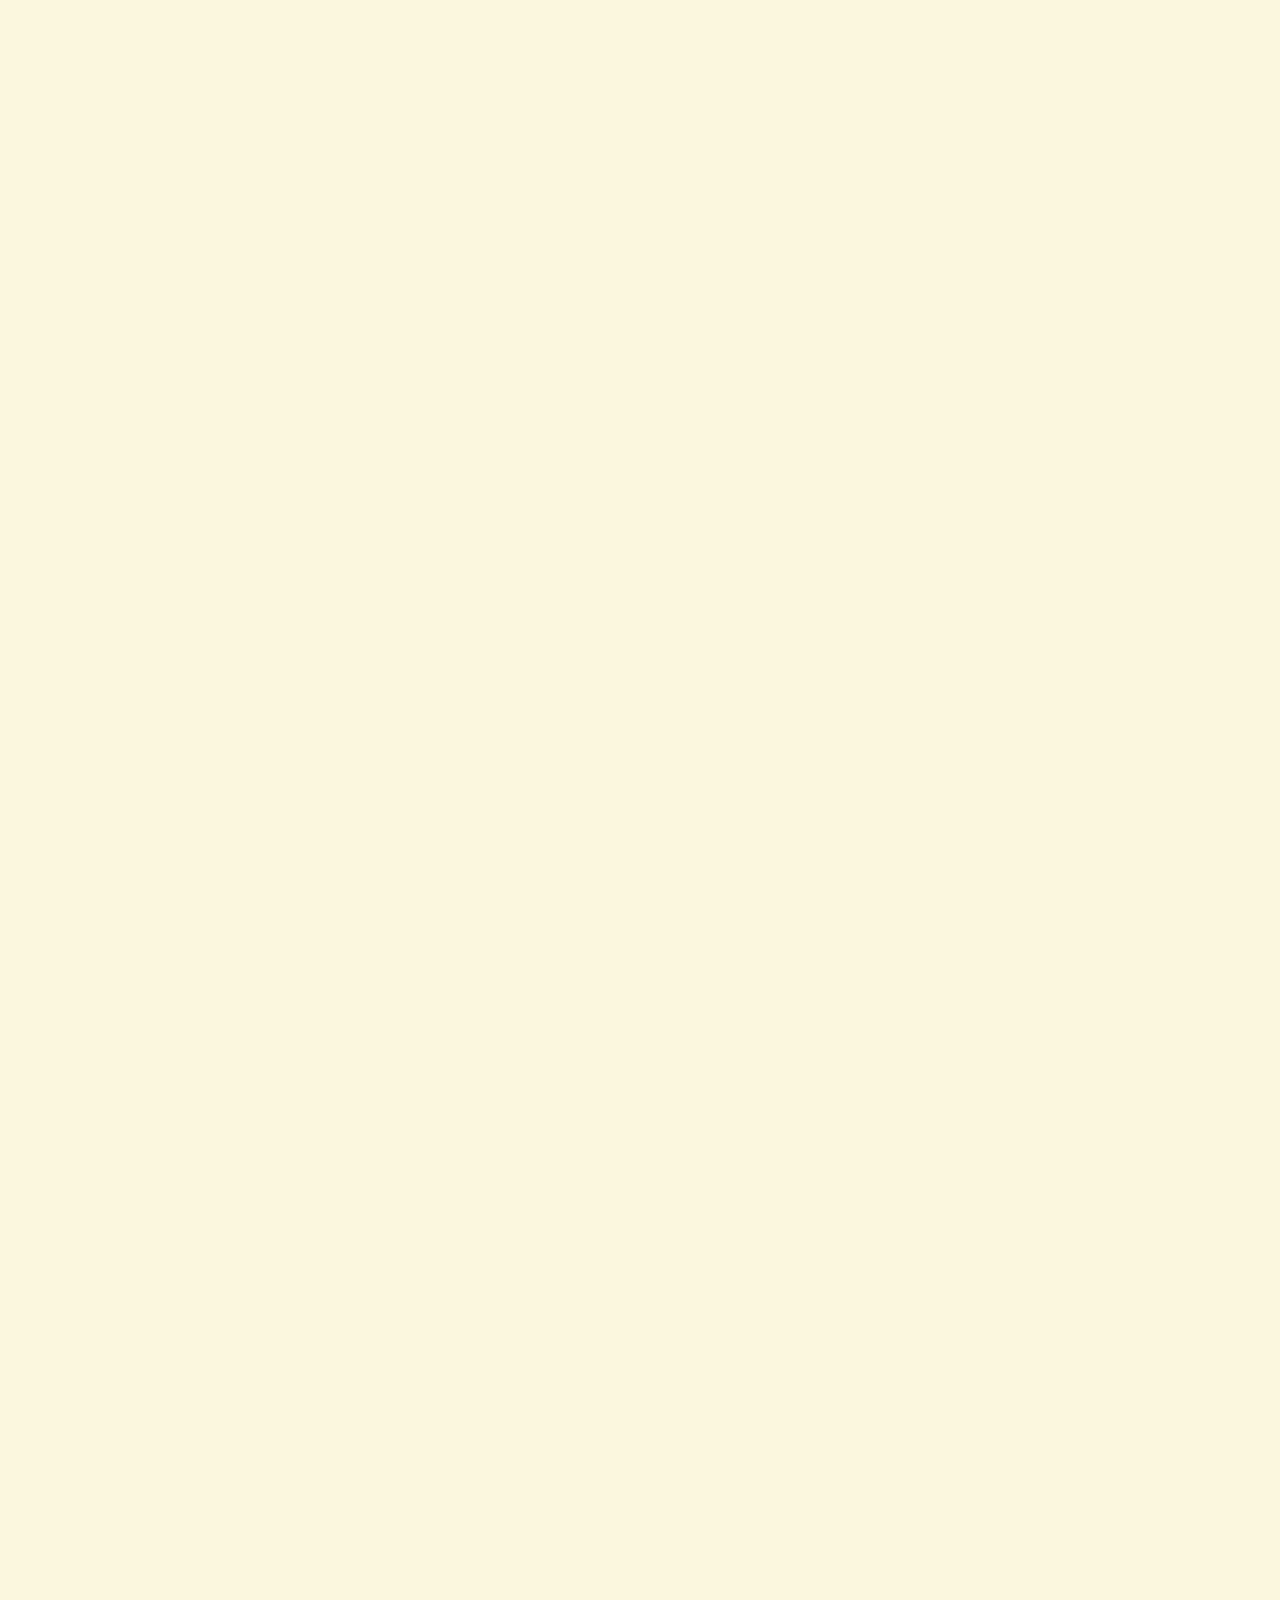
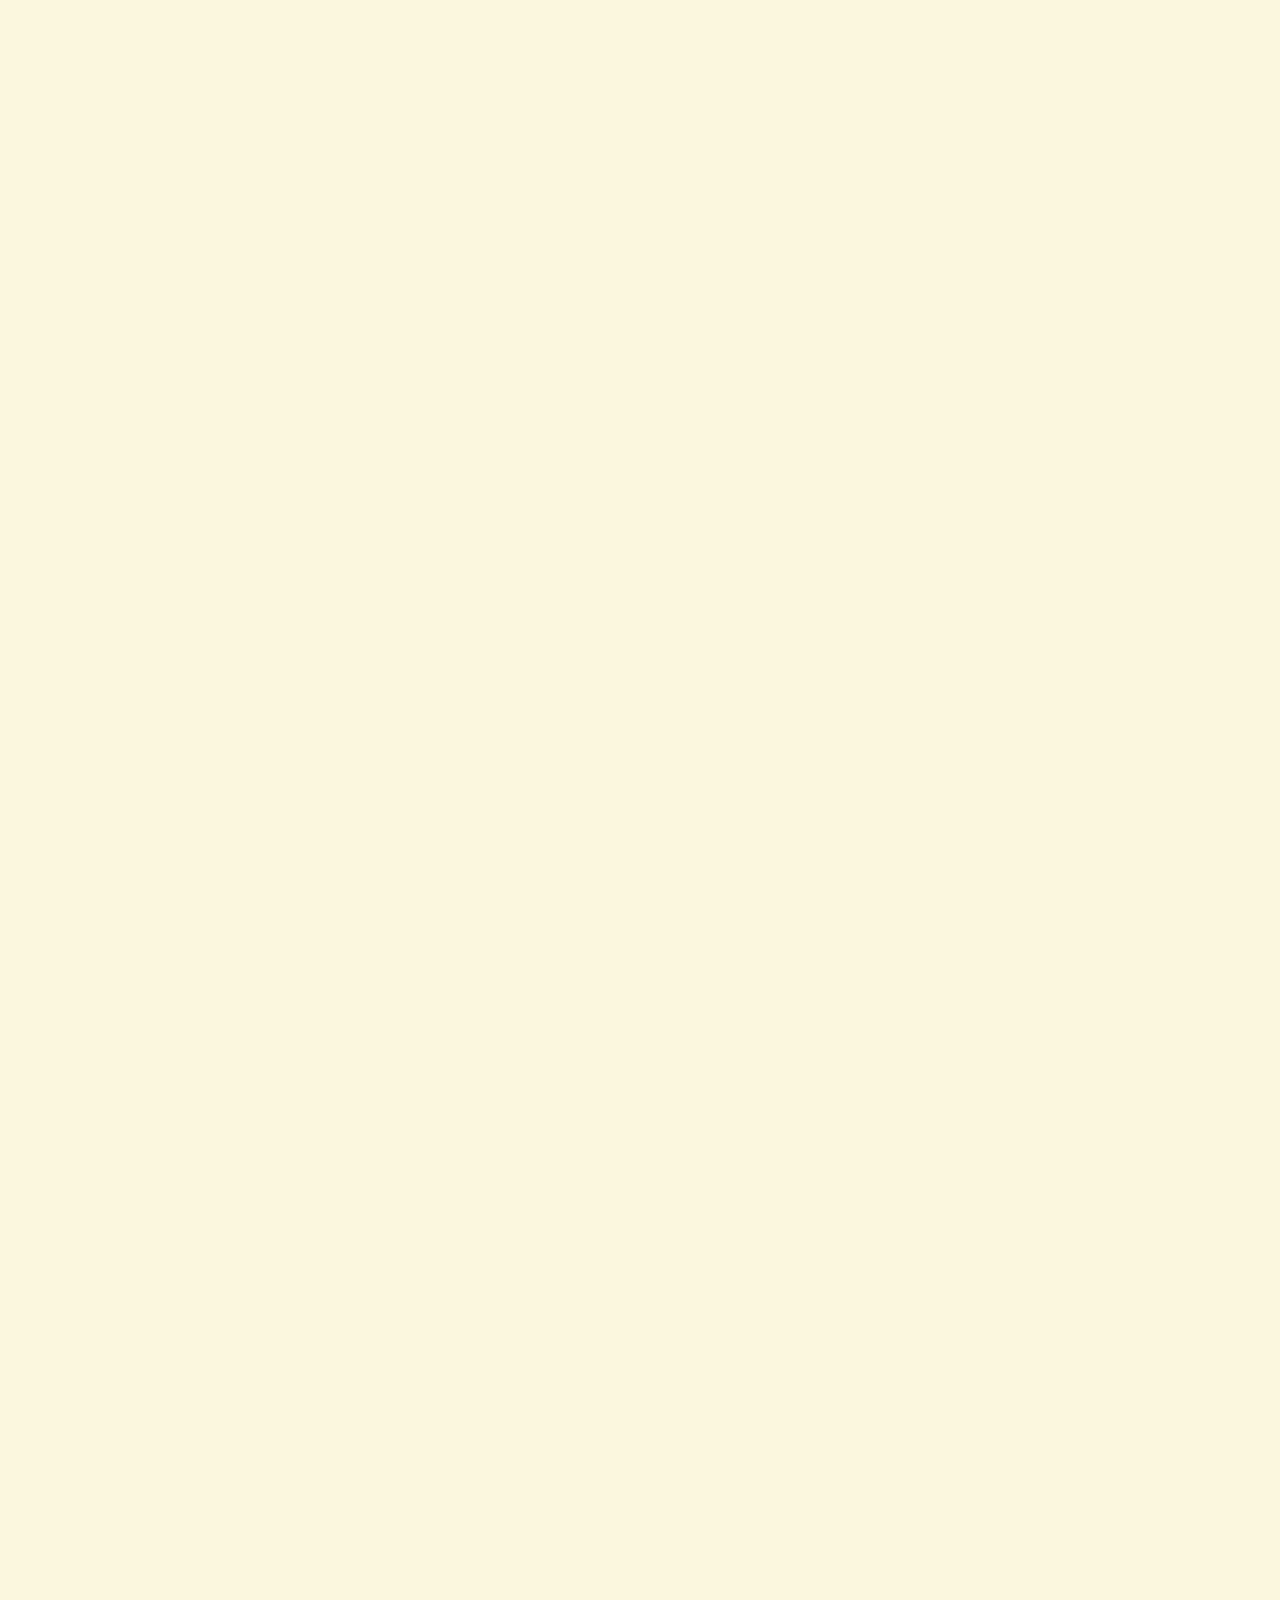
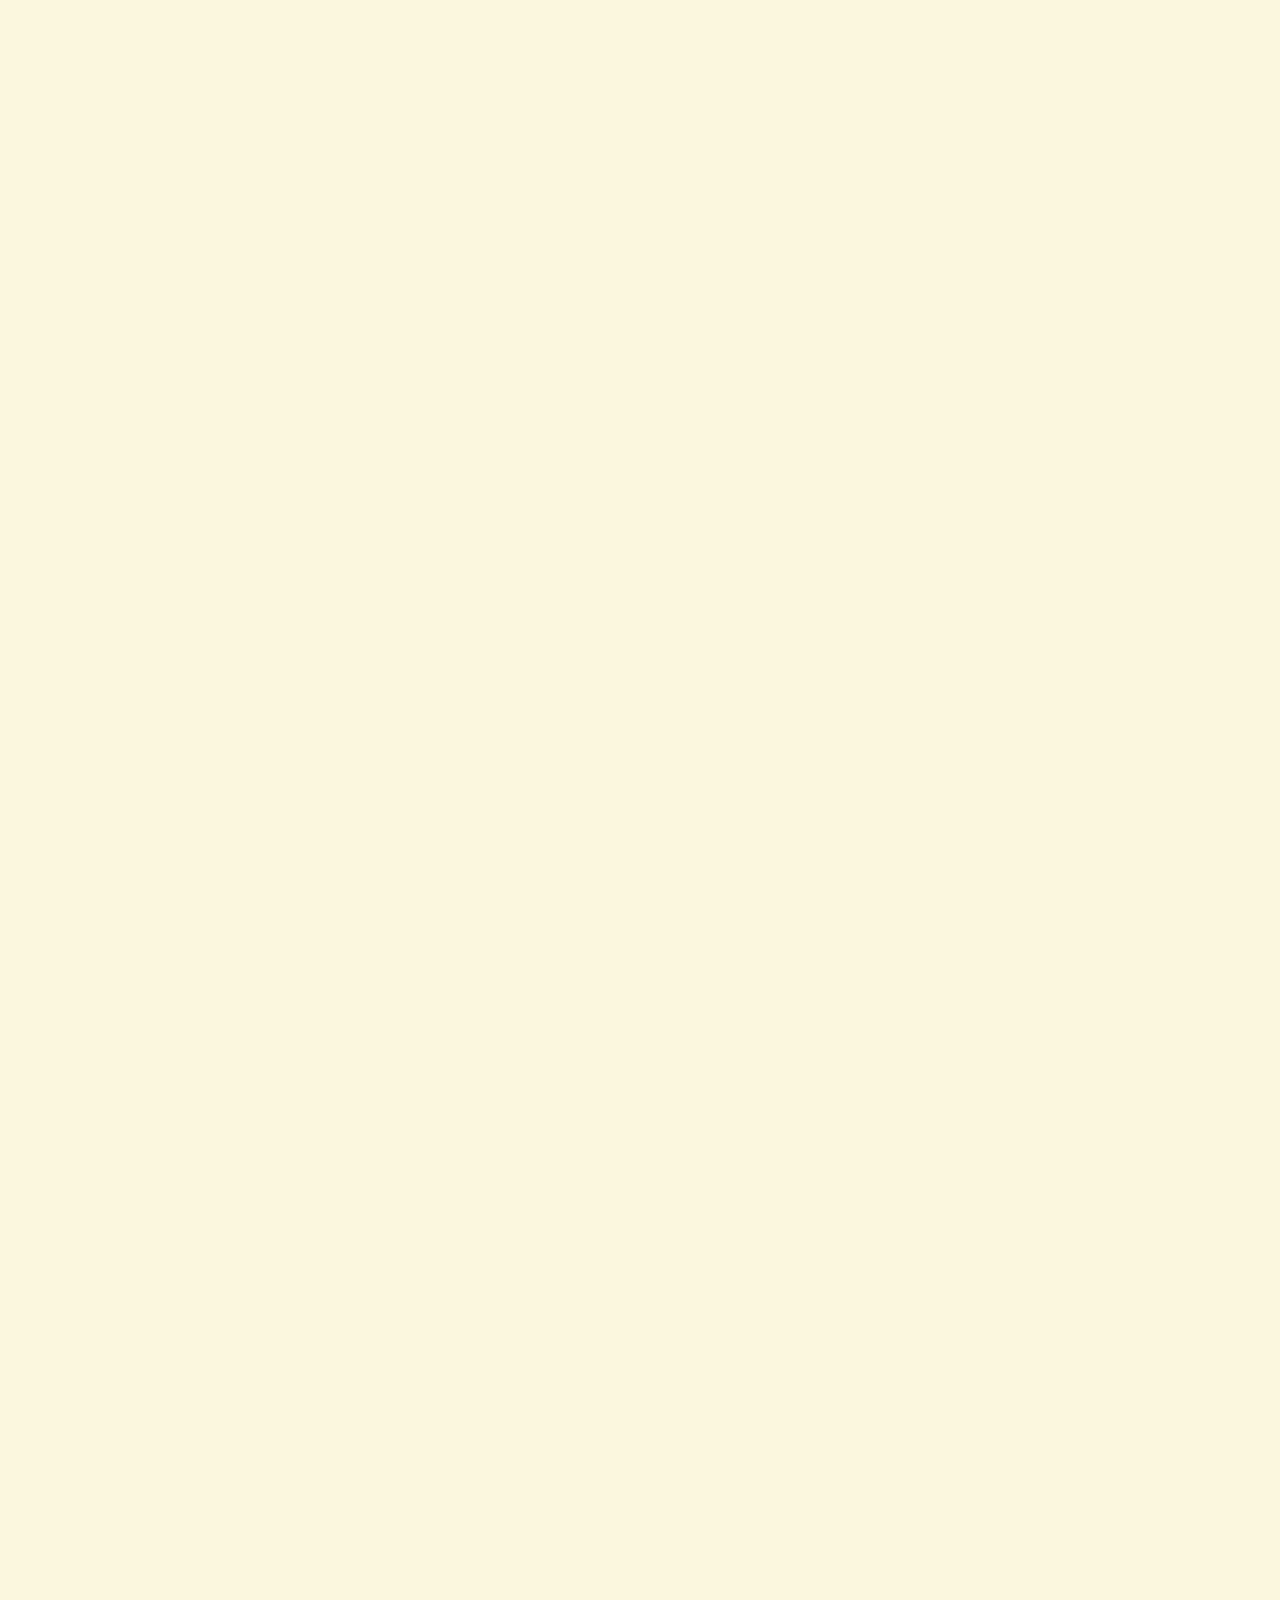
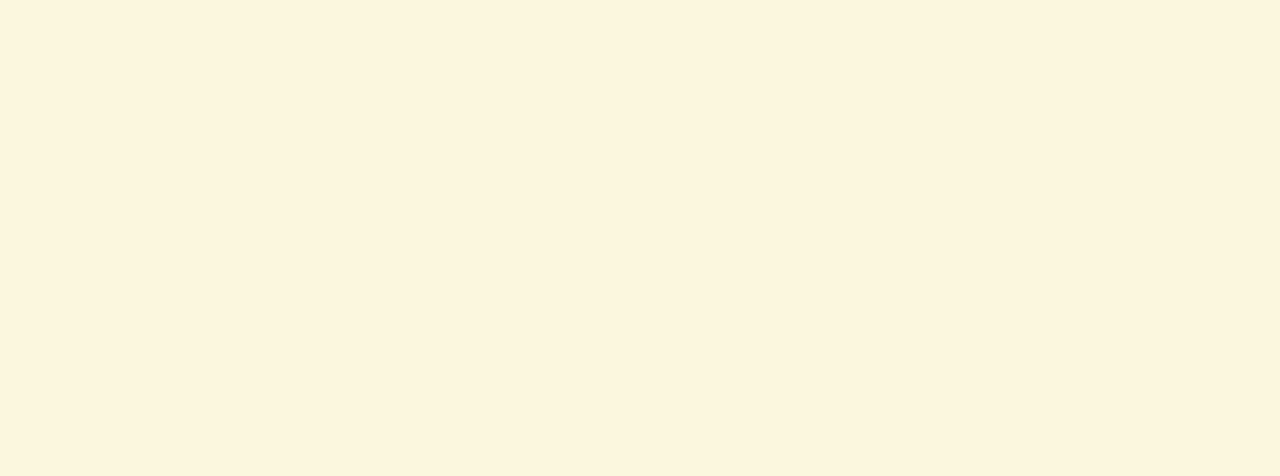
==== commit fe5615fe: "ajout message pour nous contacter" ====
--- a/index.html
+++ b/index.html
@@ -25,7 +25,16 @@
             </a>
         </ul>
     </div>
-    <h1 class="top">Projet Innov : Energie</h1>
+    <h1 class="top" style="margin-bottom: 120px;">Projet Innovation : Energie</h1>
+
+    <div class="barreDebut b"></div>
+    <p class="b" style="margin: 10px 15%; text-indent: 0;">N'hésitez pas à nous contacter afin de crééer un réseau de personnes intéressées par ce projet !</p>
+    <div class="b" id="centerBouton">
+        <a href="contact.html" id="nousContacter">Nous contacter</a>
+    </div>
+    <div class="barreDebut b"></div>
+
+
     <h2 class="b">S'unir pour produire</h2>
     <p class="b"> Les moyens de production de l’énergie sont très souvent onéreux. Peu de personnes peuvent se le permettre, surtout au vu de la crise économique que nous vivons. C’est pour cela que nous vous proposons de vous réunir avec vos voisins afin de pouvoir investir à long terme dans les énergies renouvelables pour votre futur, celui de vos enfants. Cela vous permettrait aussi d’être moins dépendant des aléas liés à l’énergie !</p>
     <h2 class="b">Produire son électricité</h2>
--- a/css/style_solutions.css
+++ b/css/style_solutions.css
@@ -187,6 +187,32 @@
     border-style: dotted;
     margin: 100px 20%;
     height: 1px;
+}
+
+.barreDebut {
+    border-top: 1px solid #6a7436;
+    border-style: dotted;
+    margin: 20px 10%;
+    height: 1px;
+}
+
+#nousContacter {
+    color: #6a7436;
+    text-decoration: none;
+    background-color: #EDFF91;
+    border-radius: 20px;
+    border: 2px solid #6a7436;
+    padding: 0 10px;
+}
+
+#nousContacter:hover {
+    font-weight: 600;
+    border: 4px solid #6a7436;
+}
+
+#centerBouton {
+    display: flex;
+    justify-content:center;
 }
 
 footer {
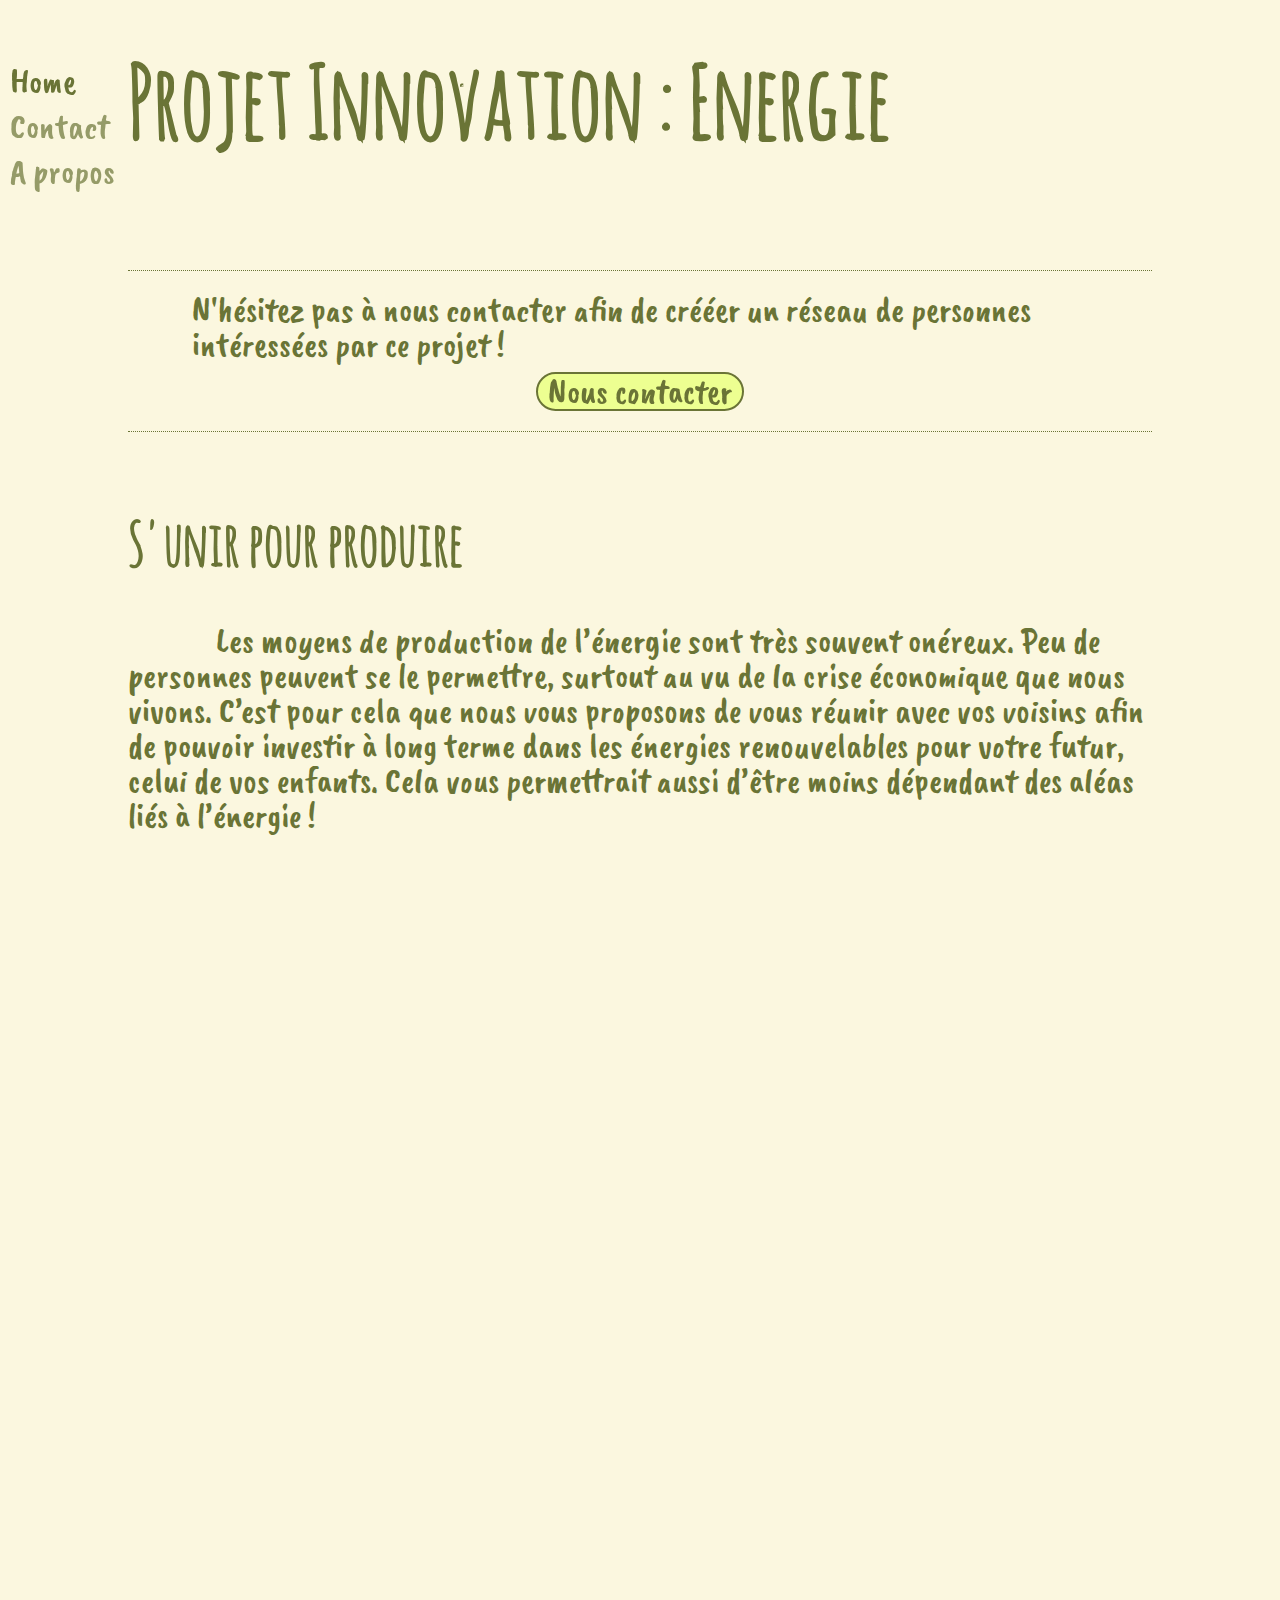
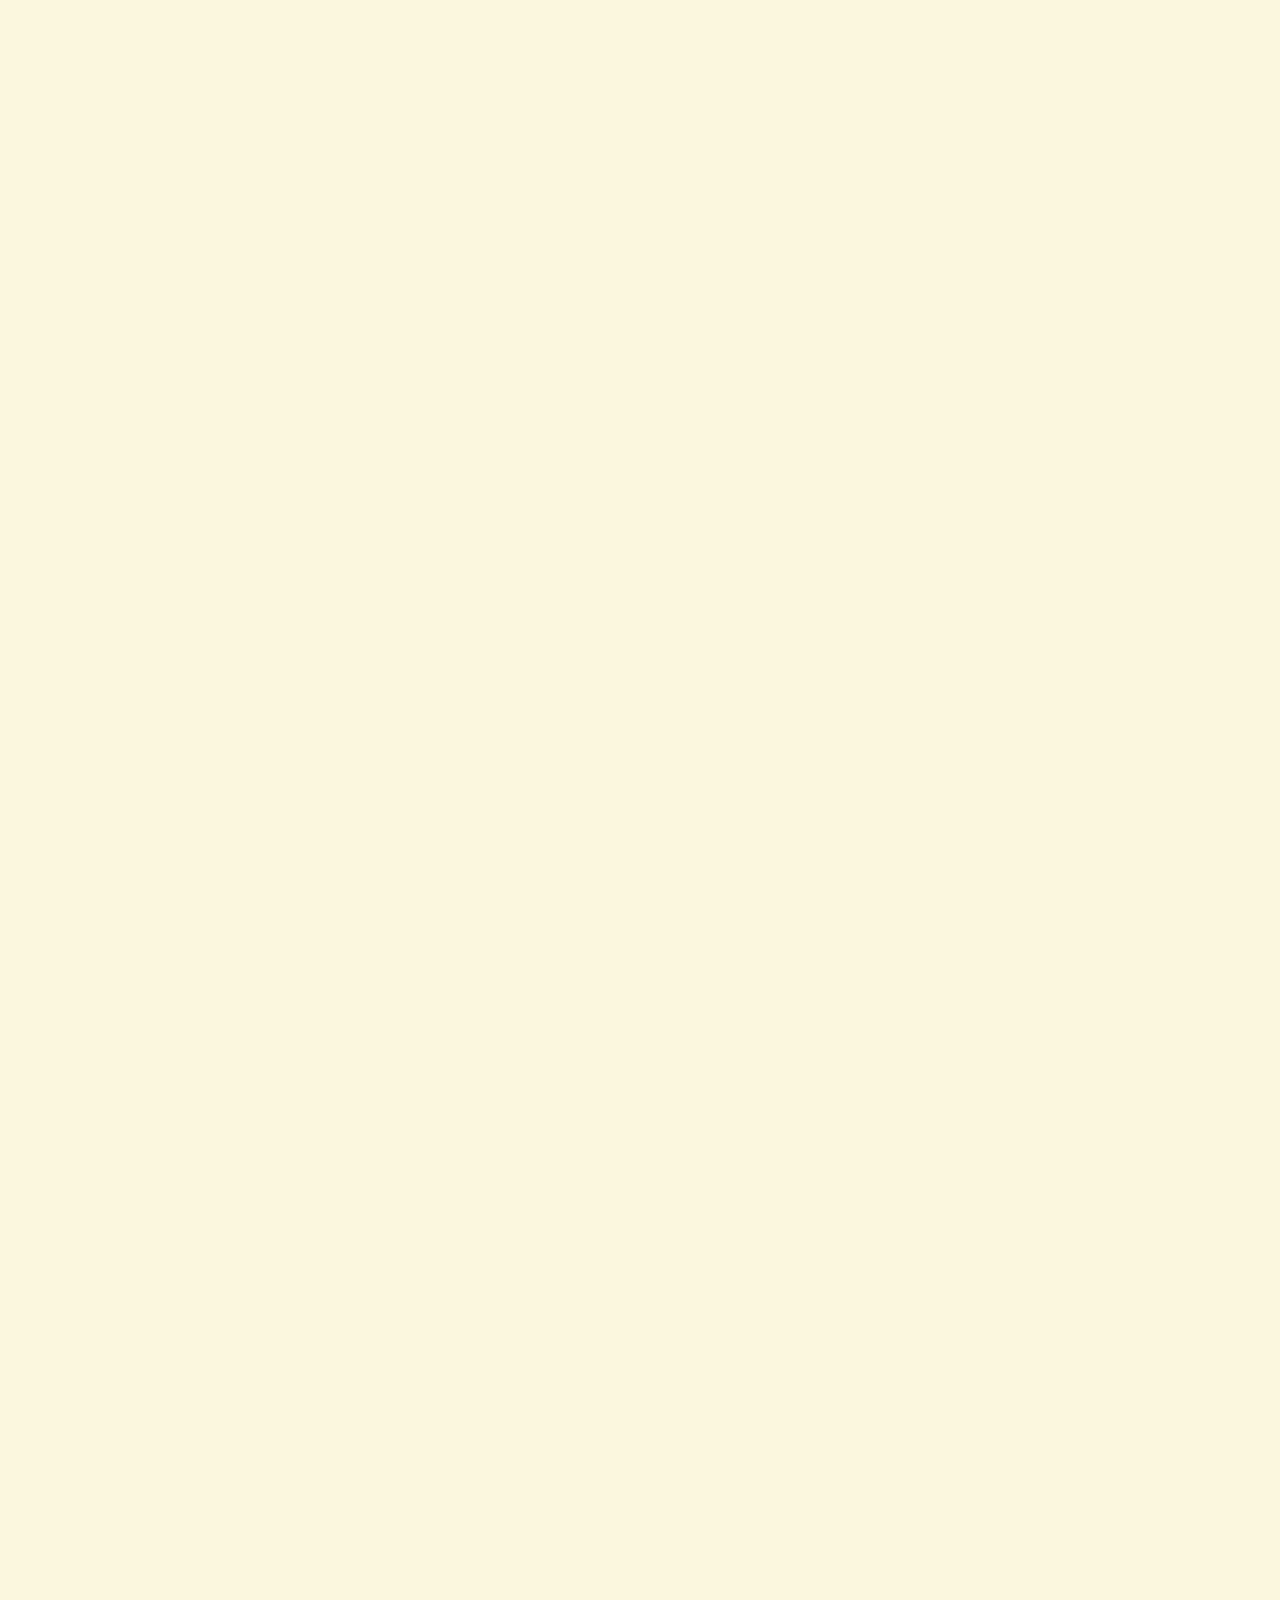
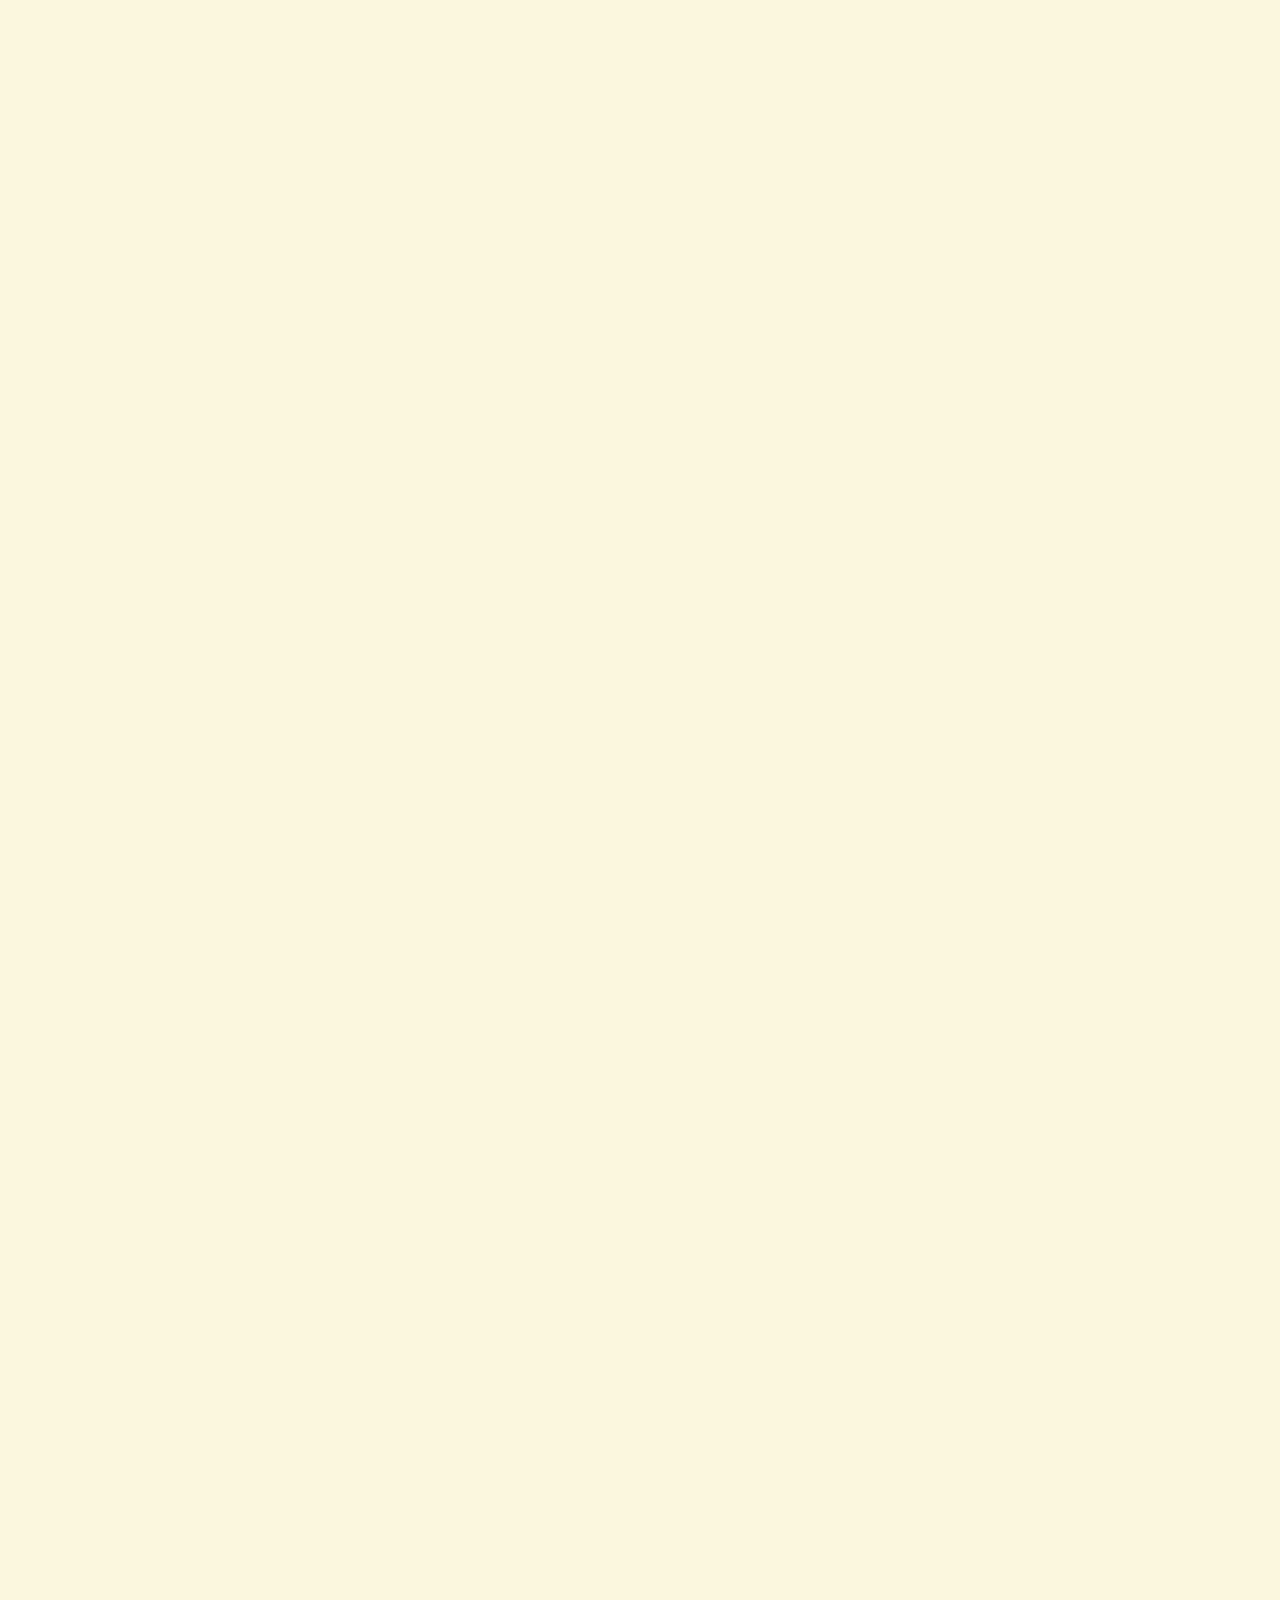
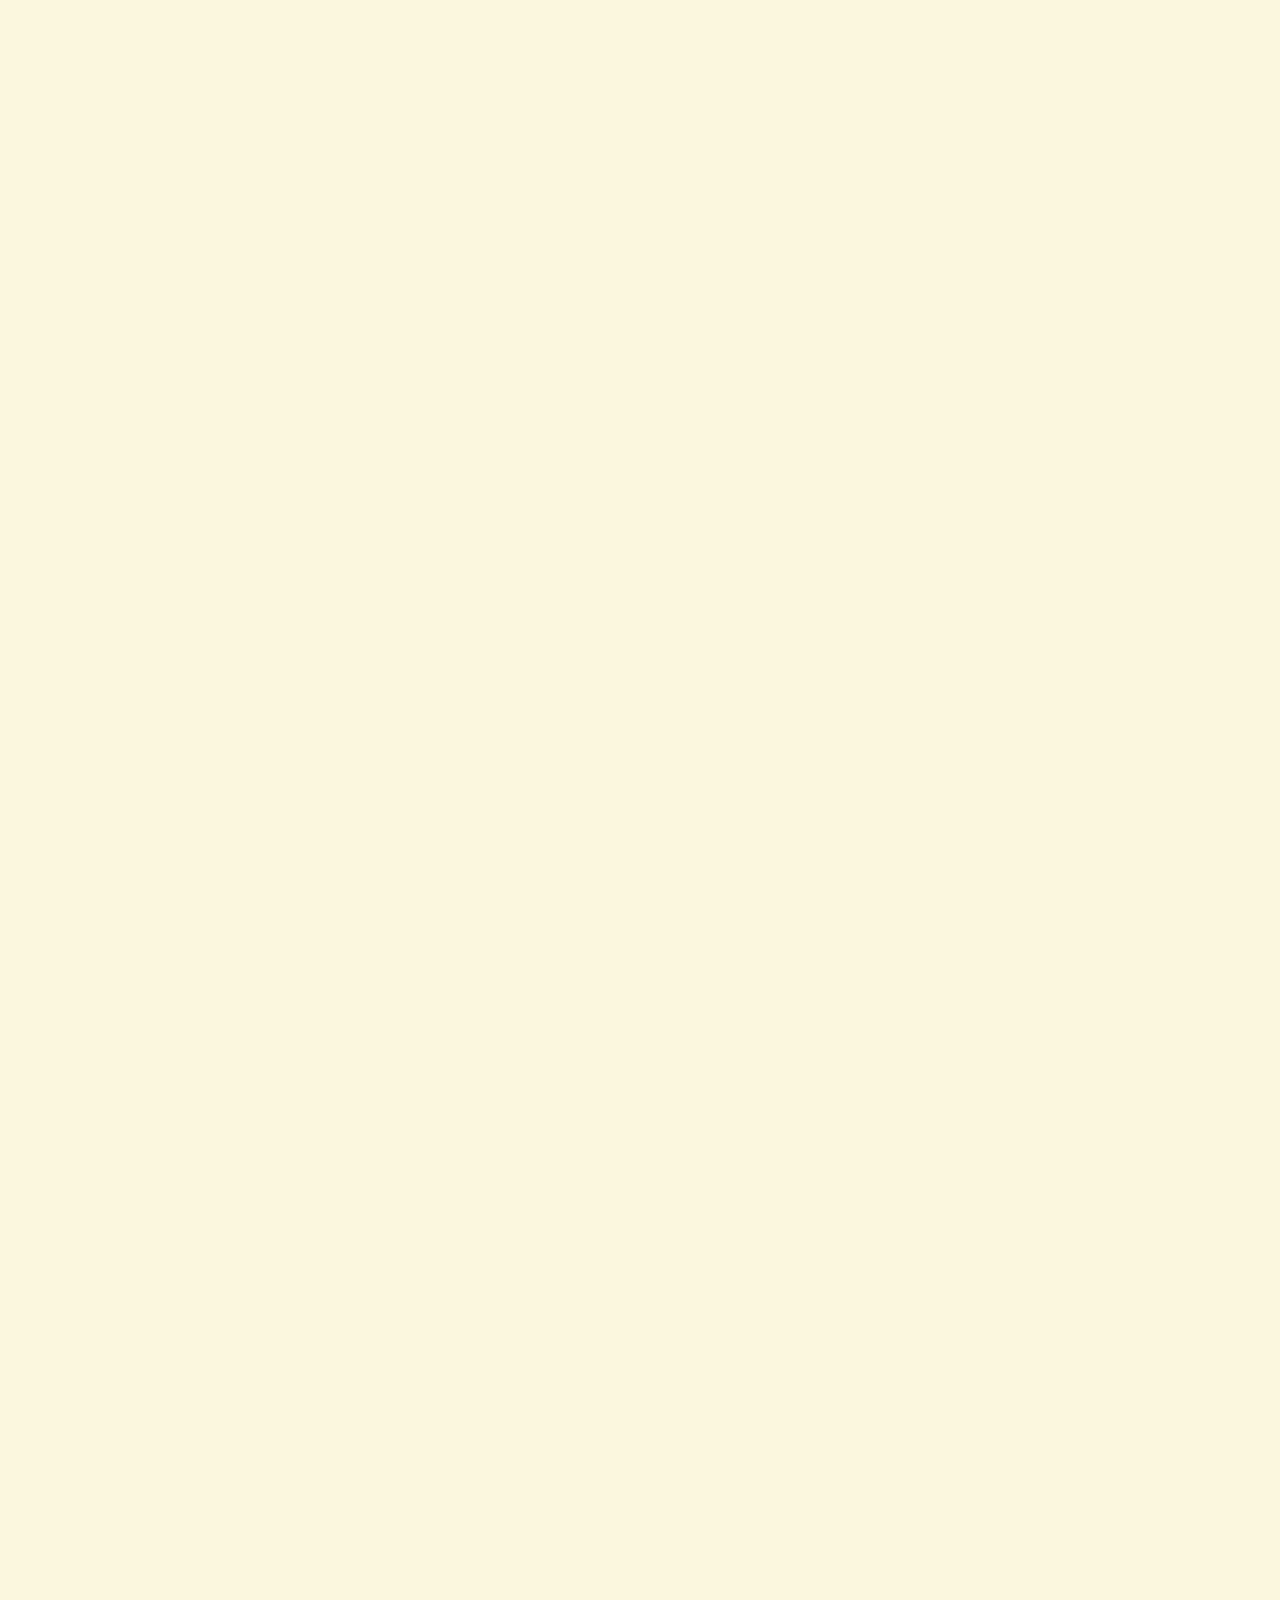
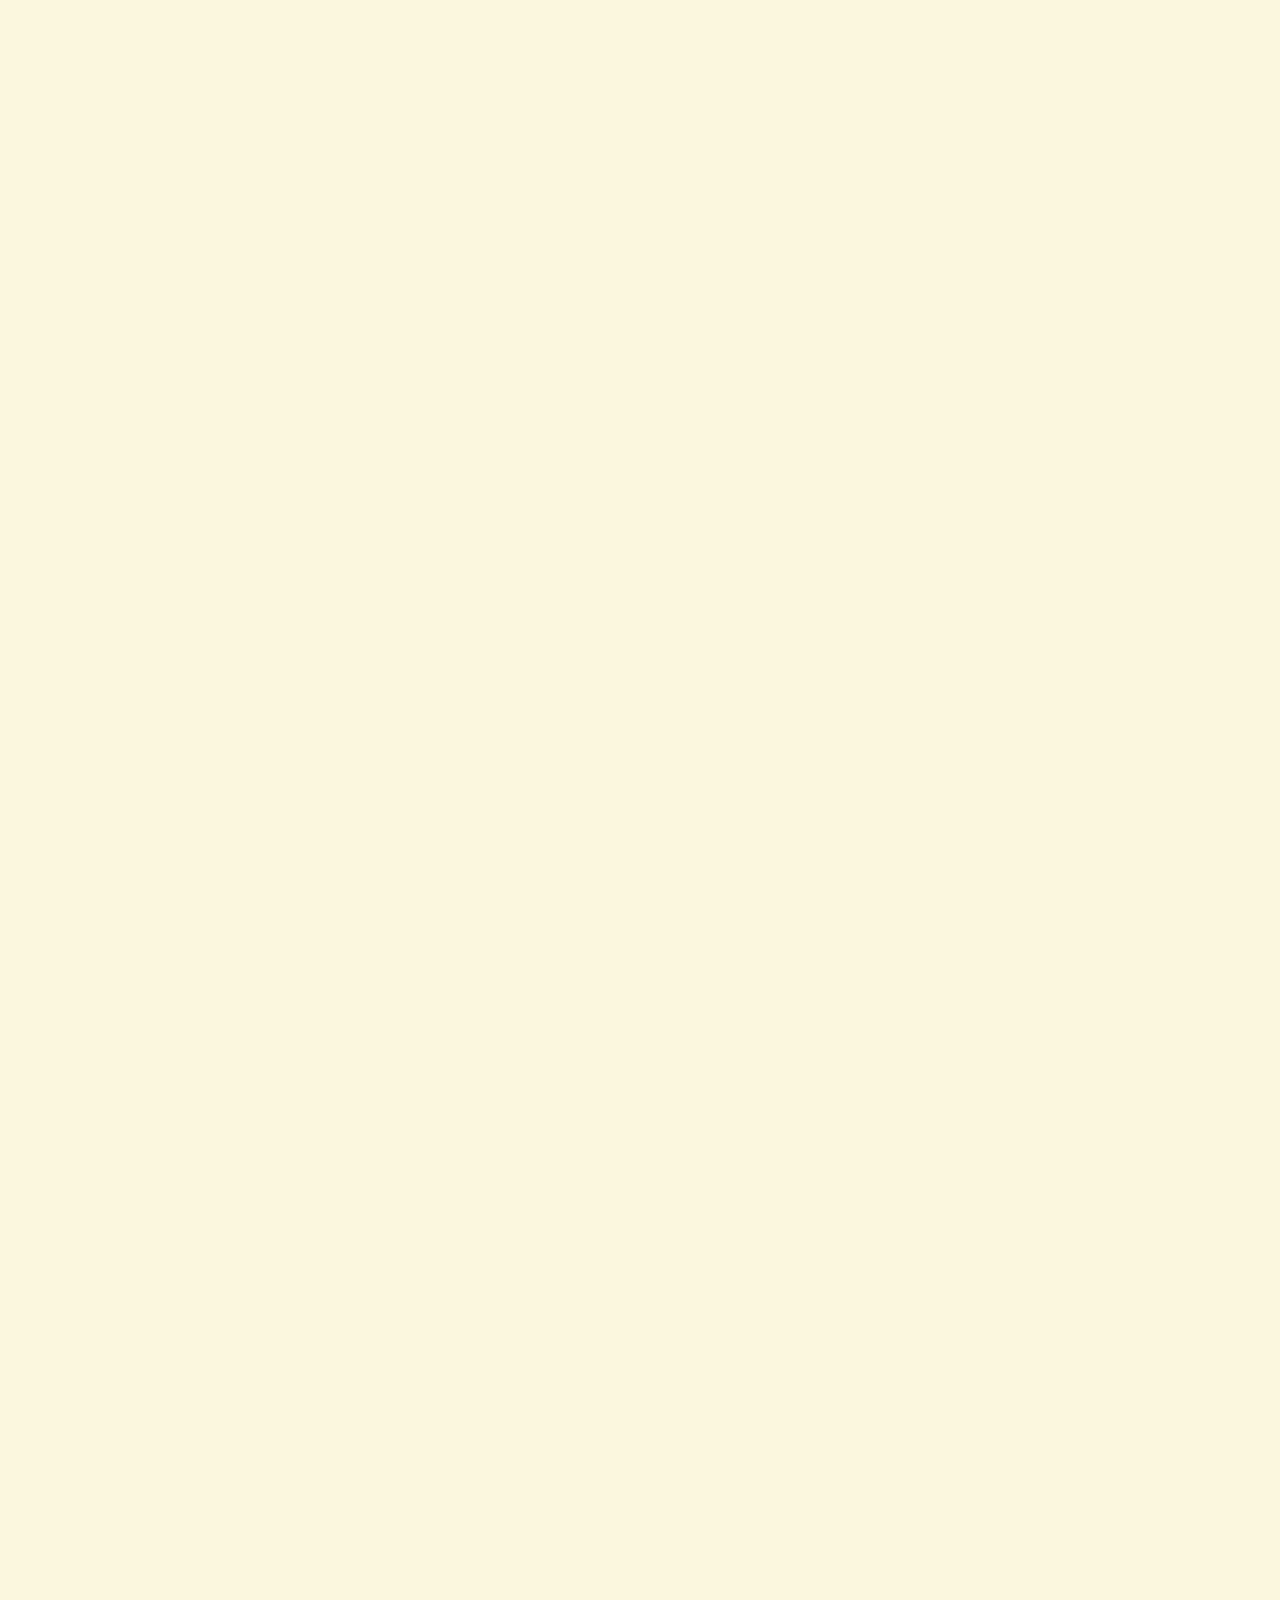
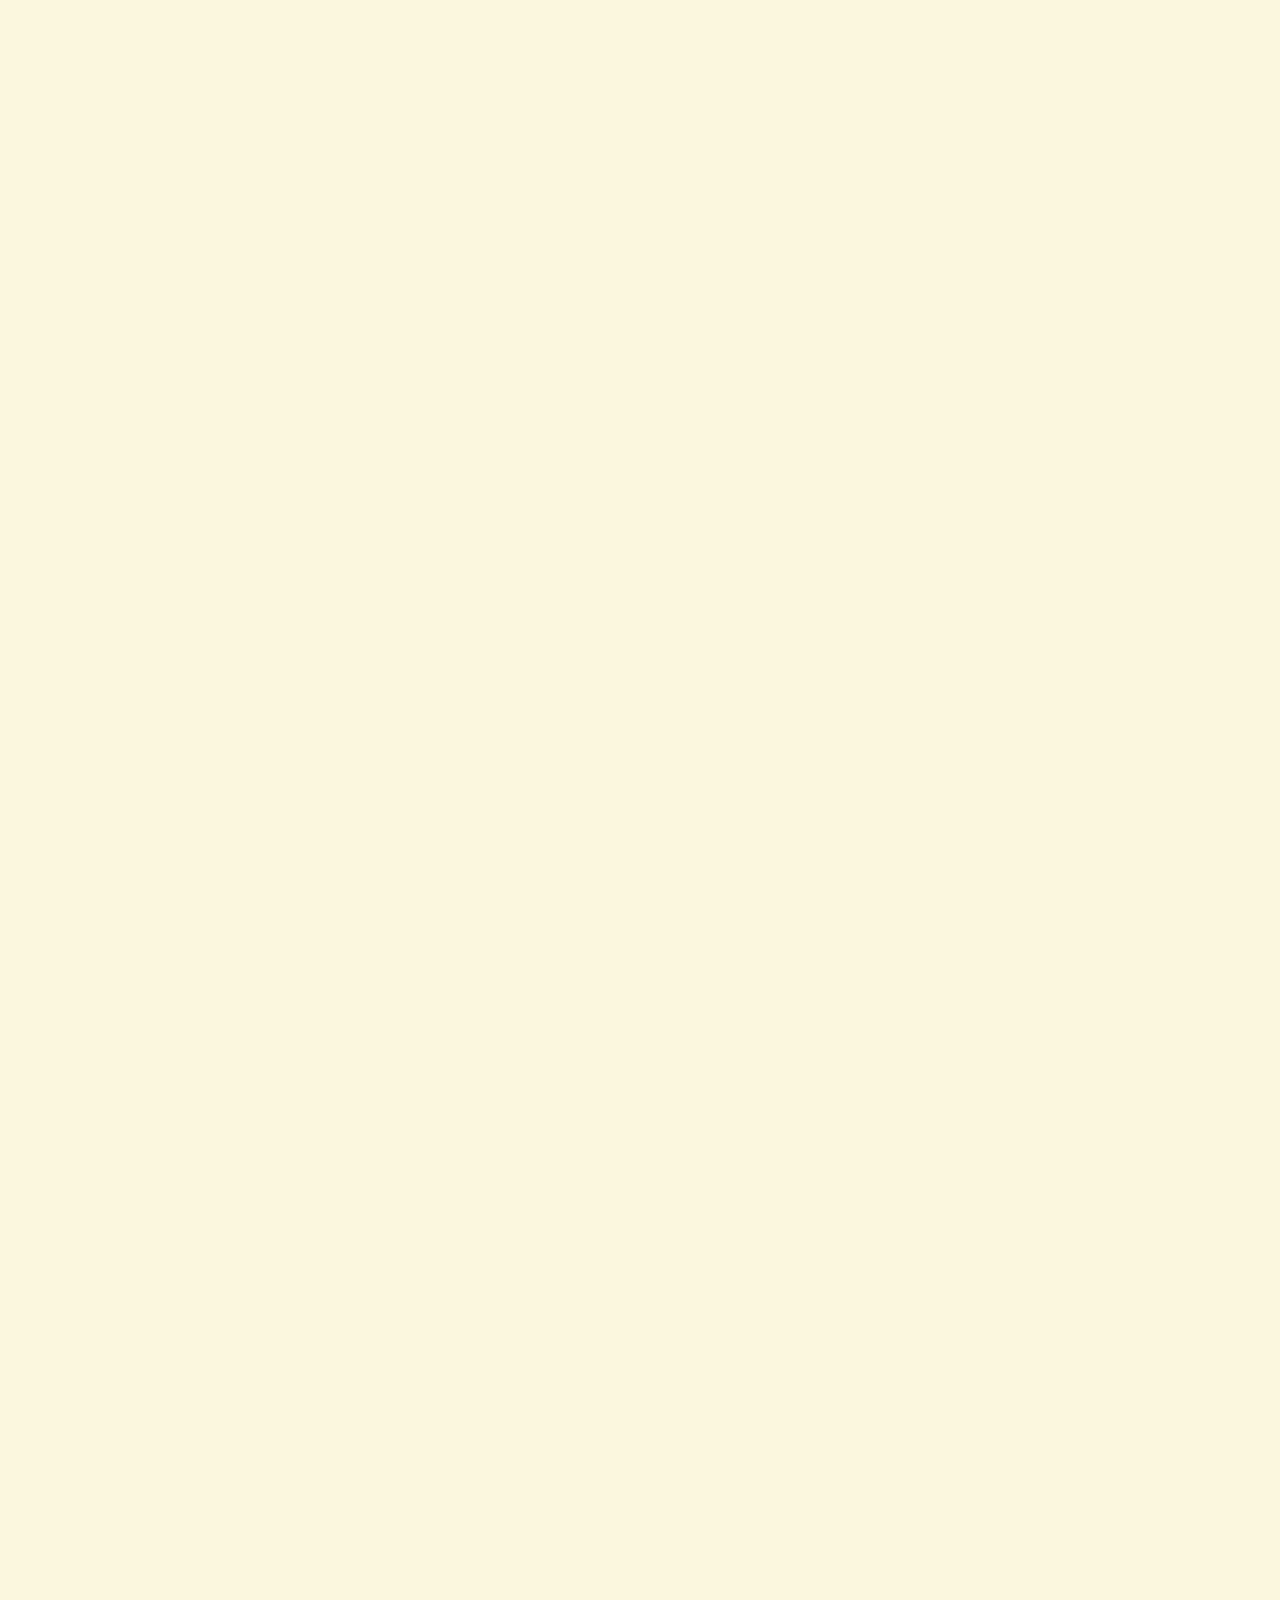
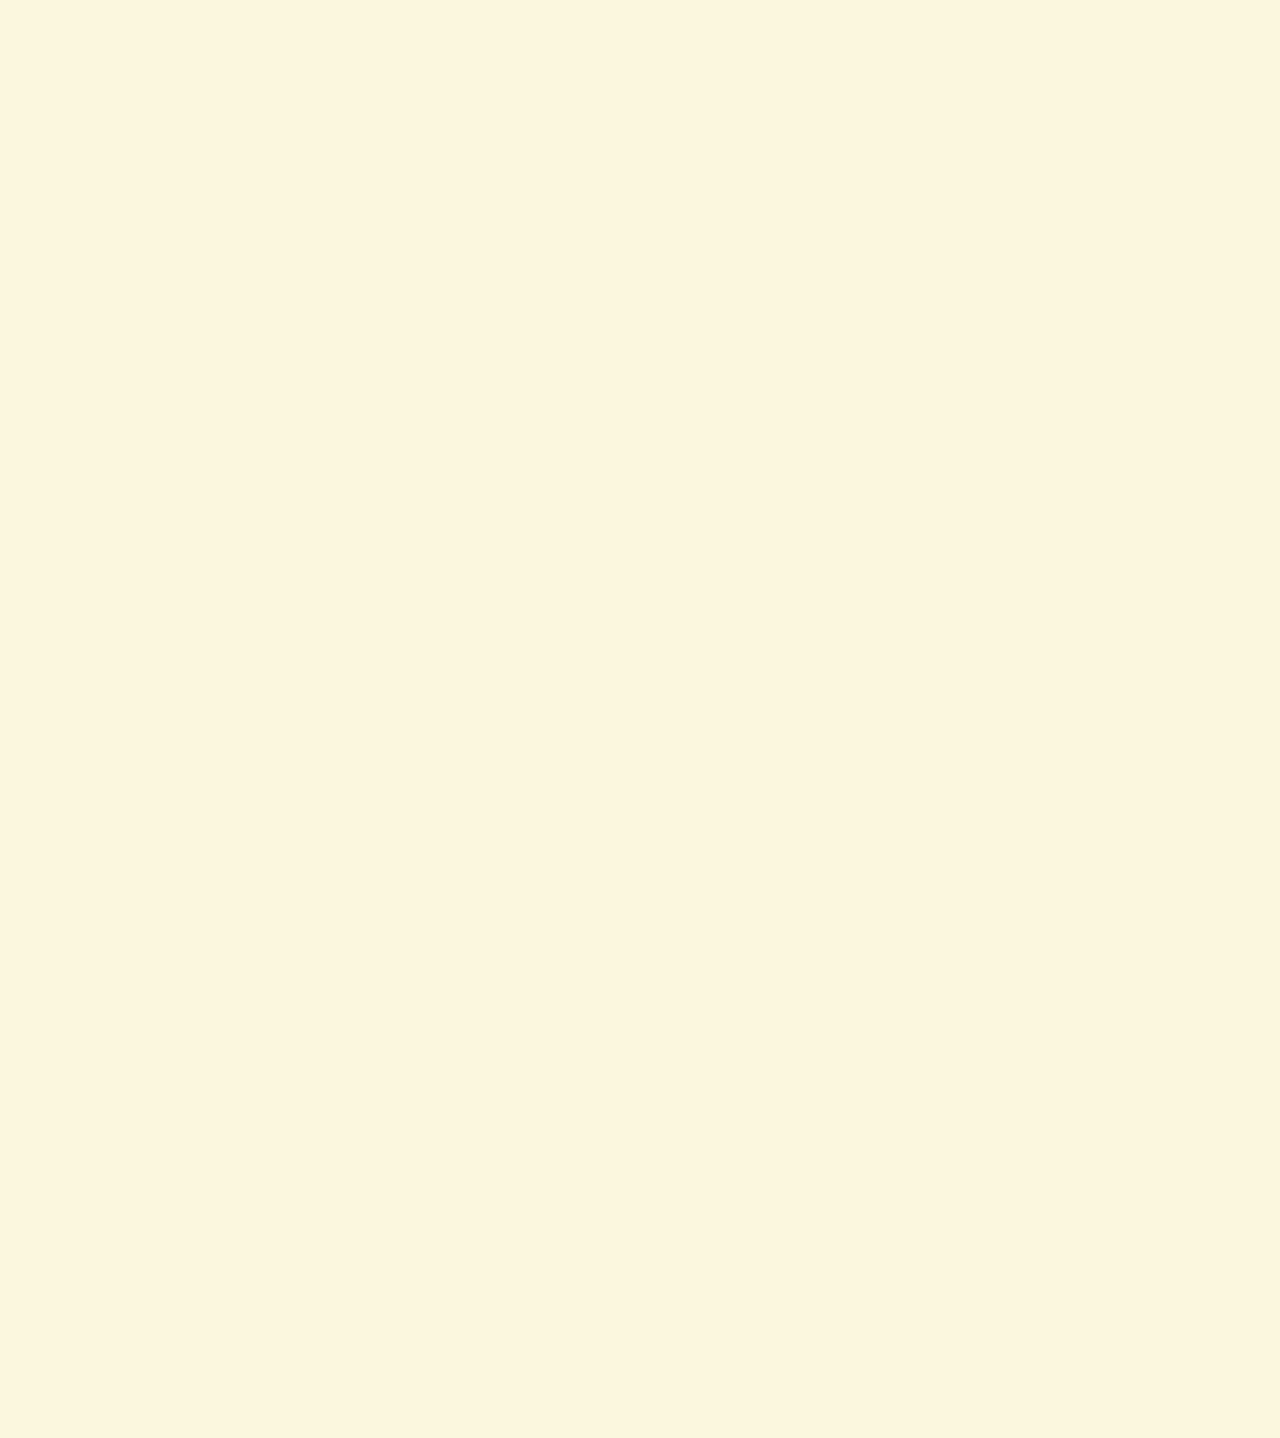
==== commit 203ae4ae: "ajout images" ====
--- a/index.html
+++ b/index.html
@@ -42,6 +42,14 @@
         Sortir du système classique d’énergie en créant de l’électricité paraît très loin de la réalité. Mais ce n’est pas si loin, il y a déjà des villages en France qui sont autonomes au réseau électrique français. C’est le cas du village de Rochejean dans le département du Doubs. Cela a été permis par les 678 panneaux solaires bifaces présents. D’autres villes comme Béganne dans le Morbihan, ont plutôt opté pour un parc éolien. 
         <br>Bref, à chacun sa ville, son quartier, à chacun son moyen de créer son électricité avec ses voisins !
     </p>
+    <div class="divImg b">
+        <img src="css/images/eolienne_verticaleVerte.webp" class="imgEolienne" alt="Photo d'une éolienne verticale verte">
+    </div>  
+    <div class="cadreLien b">
+        <div class="lienImg">
+            <a href="https://eolienneshop.com/">https://eolienneshop.com/</a>
+        </div>
+    </div>
     <p class="b">
         Voici une liste des sources d'énergie renouvelable qui peuvent être utilisées à la maison:
     </p>
@@ -58,6 +66,14 @@
 
     <h2 class="b">Energie solaire</h2>
     <p class="b">La production d'énergie solaire à la maison est une alternative durable et respectueuse de l'environnement pour produire de l'électricité. Cela peut être réalisé à l'aide de panneaux solaires qui convertissent la lumière du soleil en électricité. L'énergie solaire produite peut être utilisée pour alimenter les appareils ménagers et économiser ainsi sur les coûts d'électricité.</p>
+    <div class="divImg b">
+        <img src="css/images/panneaux.jpg" class="imgEolienne" alt="Panneaux solaires">
+    </div>
+    <div class="cadreLien b">
+        <div class="lienImg">
+            <a href=https://apesi.fr/">https://apesi.fr/</a>
+        </div>
+    </div>
     <p class="b">De plus, les systèmes solaires peuvent être installés sur le toit de la maison ou dans un espace extérieur, ce qui les rend faciles à utiliser et à entretenir. Ils sont également silencieux et ne produisent pas de gaz à effet de serre, ce qui les rend plus respectueux de l'environnement que les sources d'énergie traditionnelles.</p>
     <p class="b">Les systèmes solaires à la maison peuvent également être conçus pour stocker l'énergie produite pendant la journée pour une utilisation ultérieure. Cela peut être très utile pour les journées nuageuses ou les périodes de faible ensoleillement.</p>
     <p class="b">En conclusion, la production d'énergie solaire à la maison est une solution rentable, respectueuse de l'environnement et facile à utiliser pour produire de l'électricité. Les avantages économiques et environnementaux de cette solution en font une option de plus en plus populaire pour les propriétaires de maisons. Cette solution peut paraître coûteuse et pas forcément adaptée à tous les budgets. Mais, il existe de nombreuses subventions de l'État pour aider à l'installation de panneaux solaires. Les subventions peuvent aller jusqu’à 3000€. </p>
--- a/css/style_solutions.css
+++ b/css/style_solutions.css
@@ -150,6 +150,7 @@
 }
 
 #img_panneaux {
+    margin-top: 50px;
     width: 50%;
 }
 
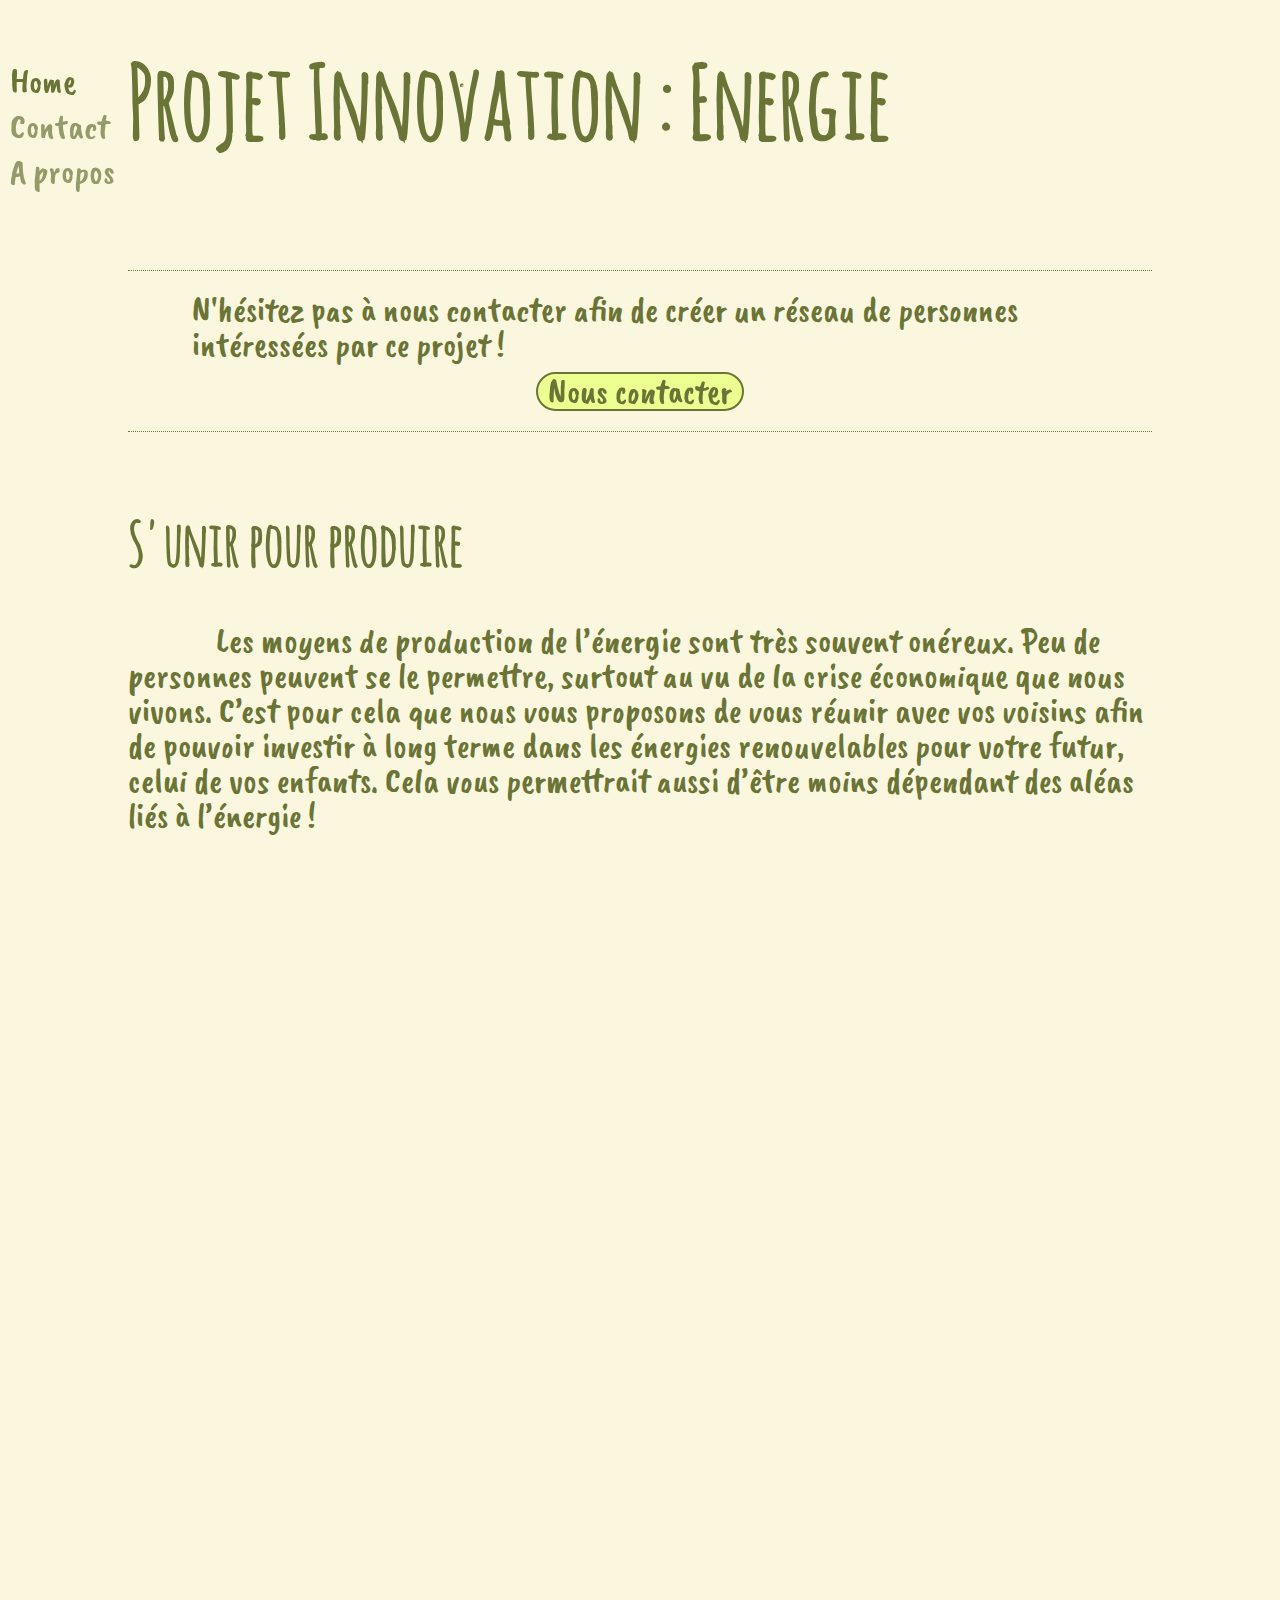
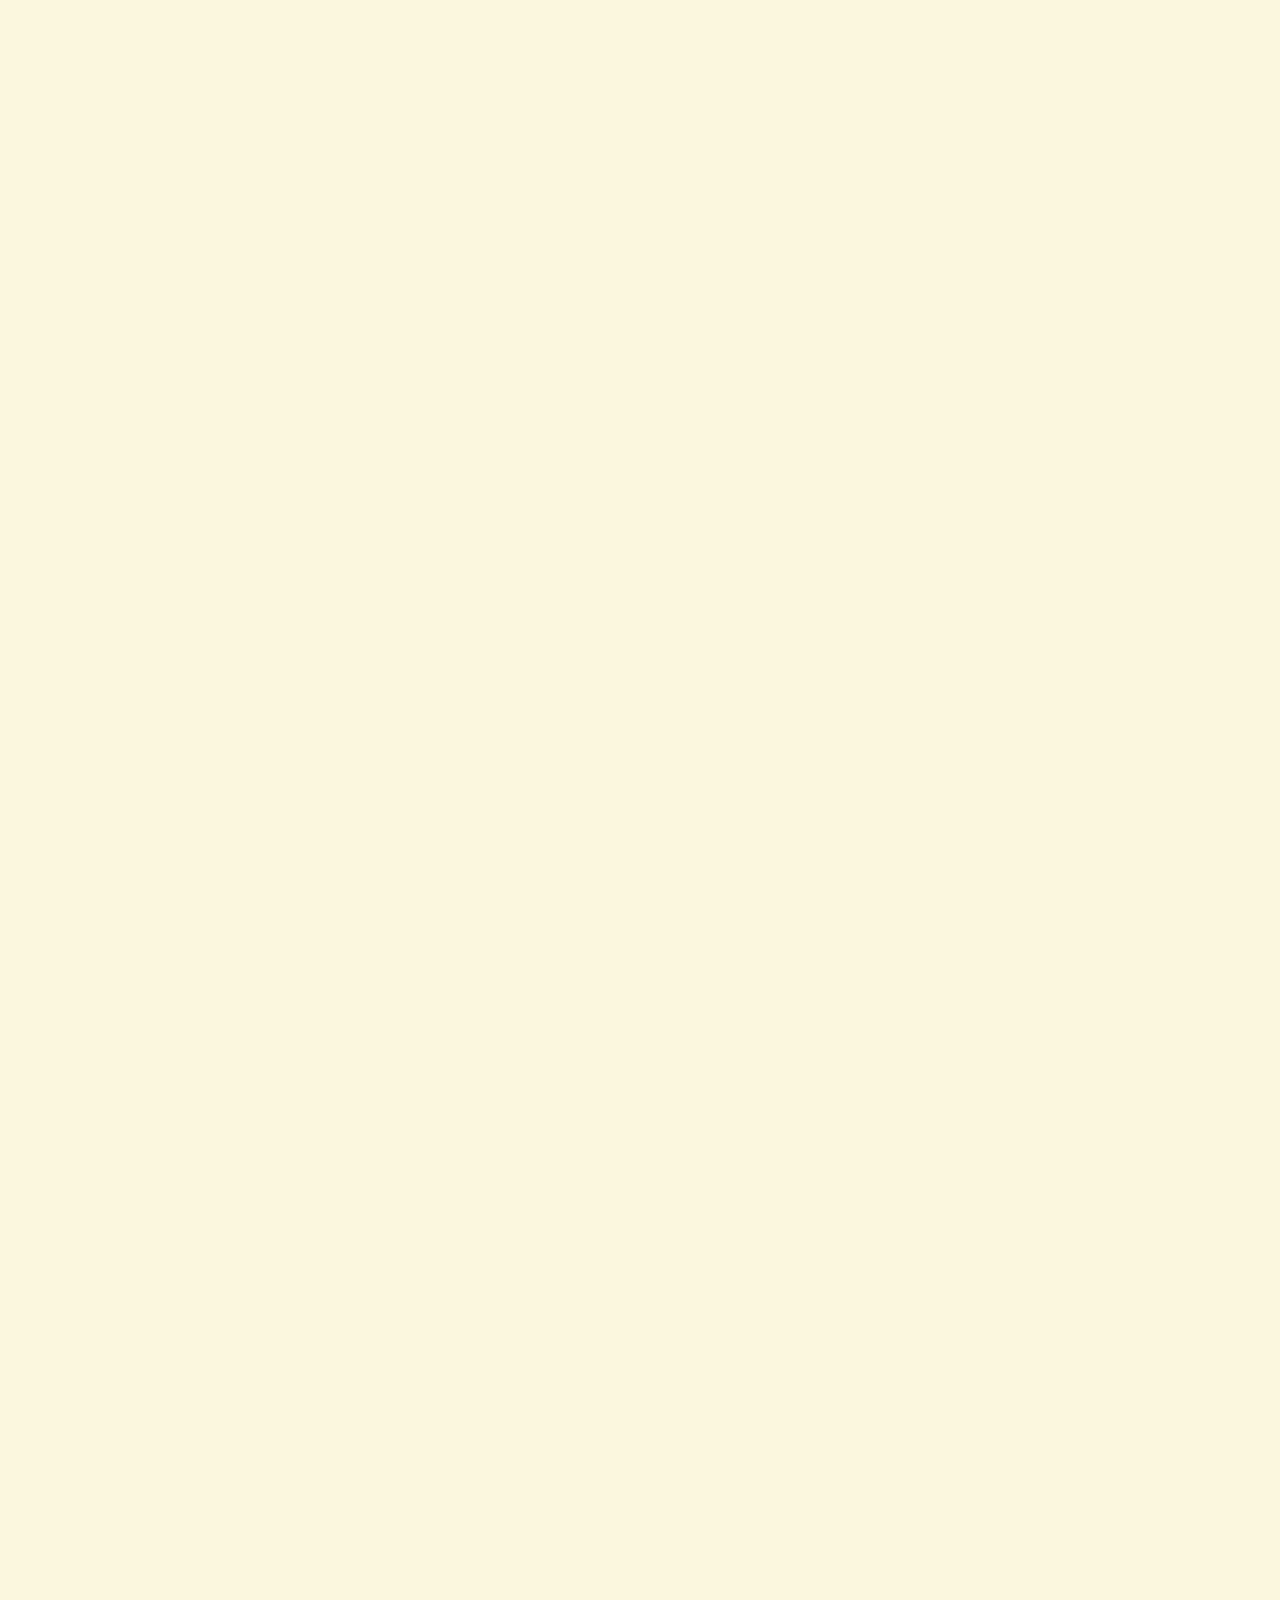
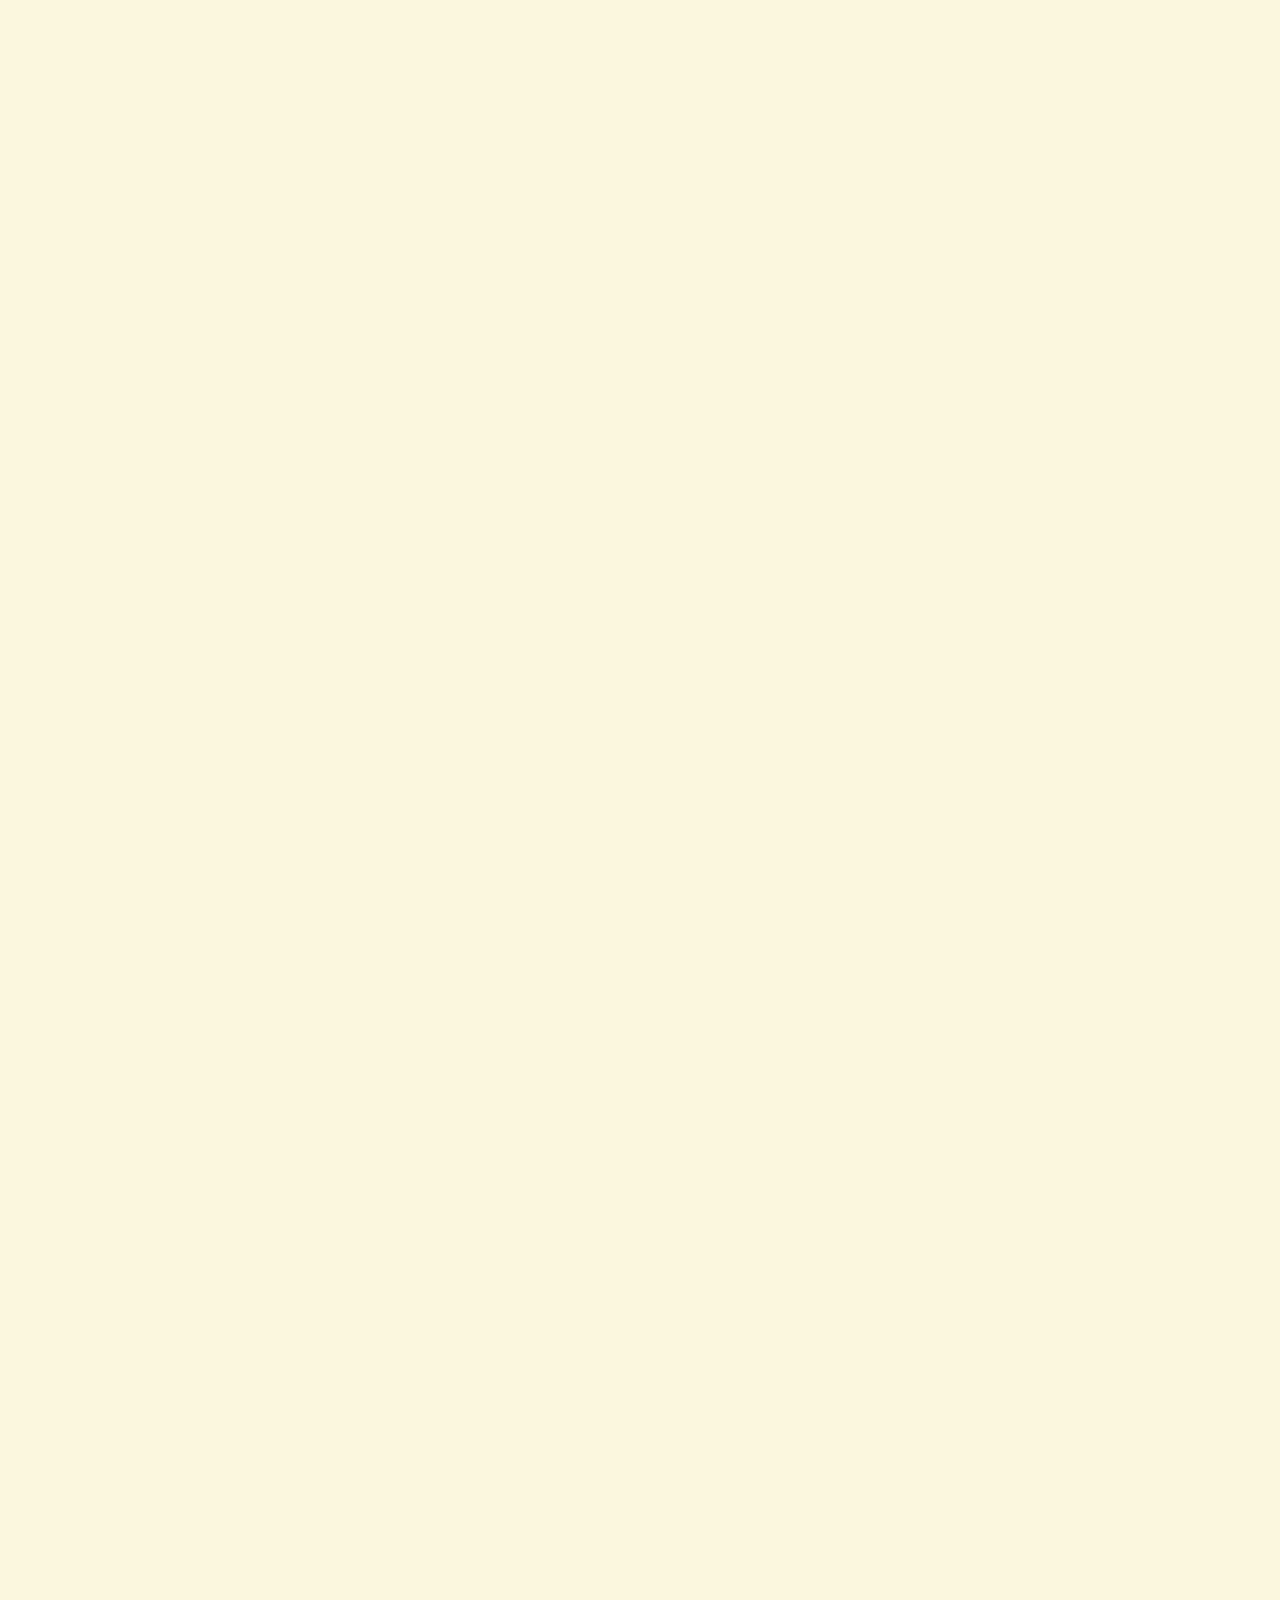
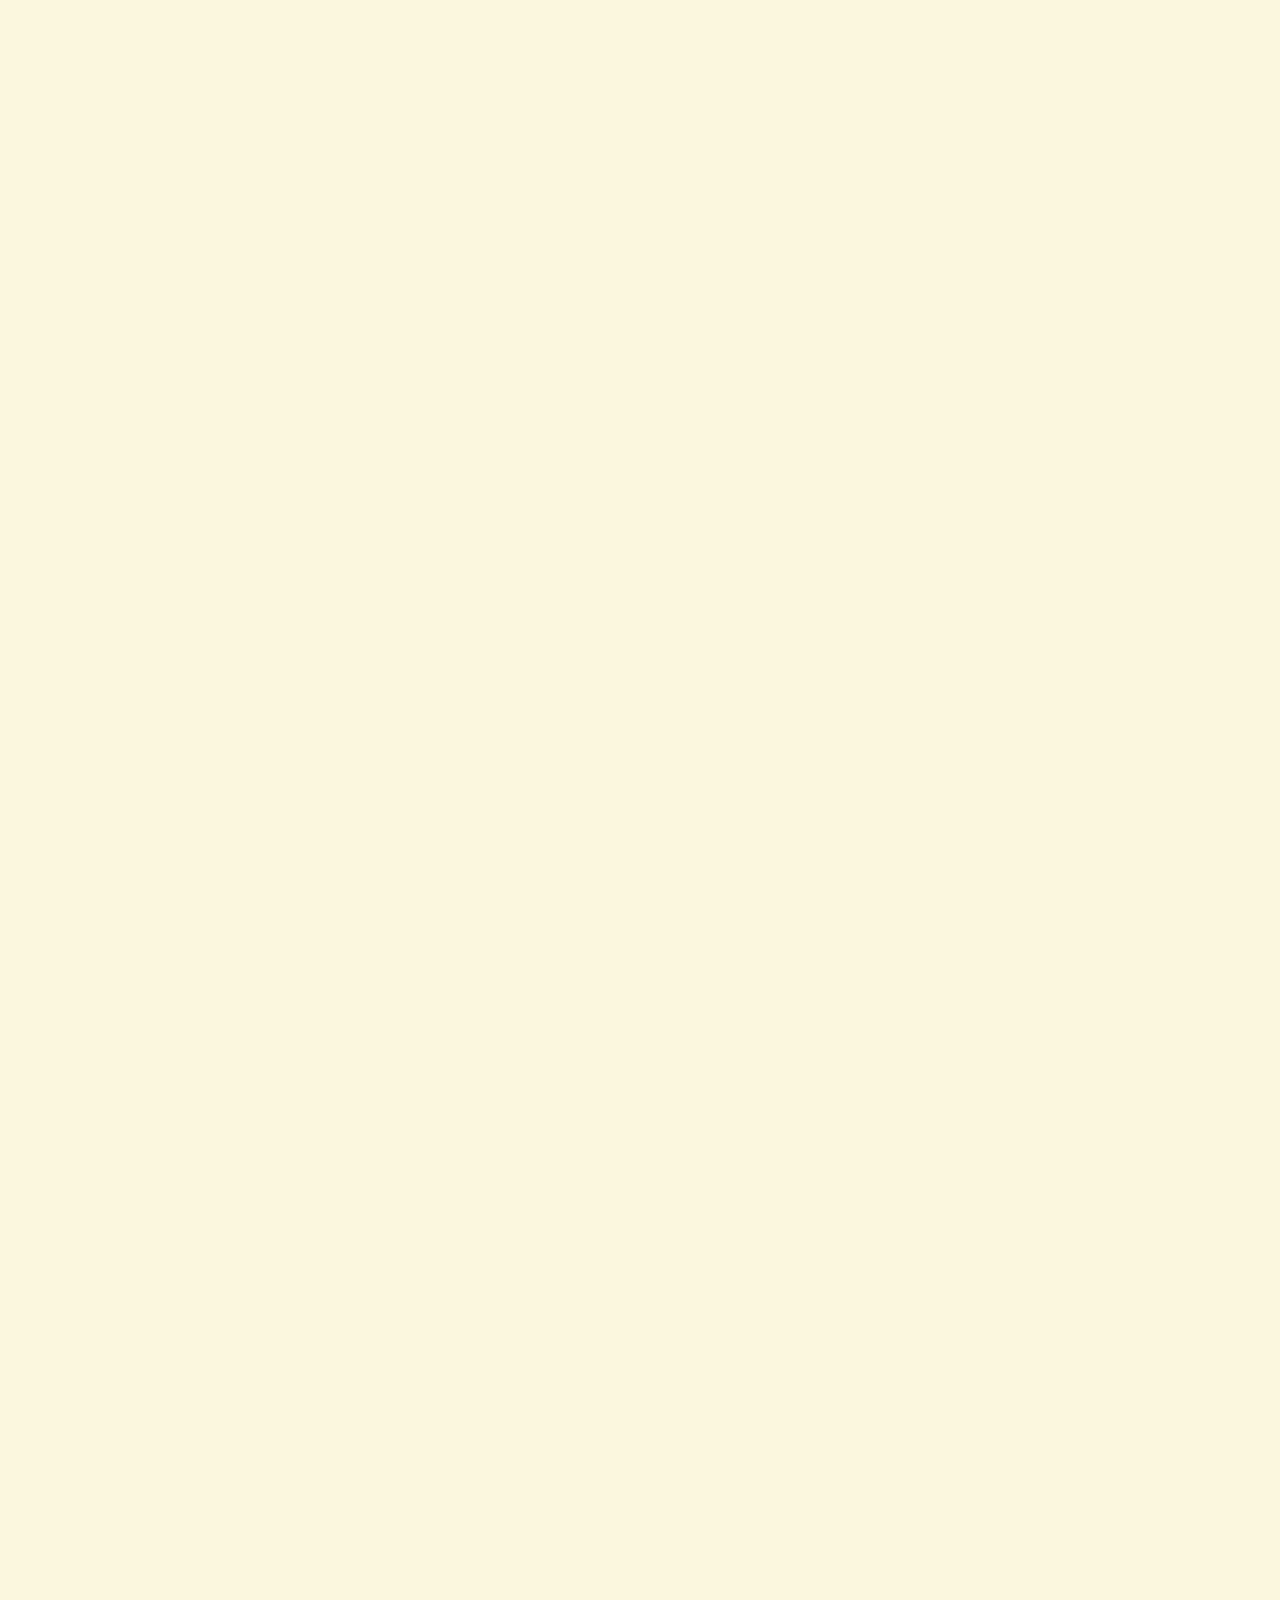
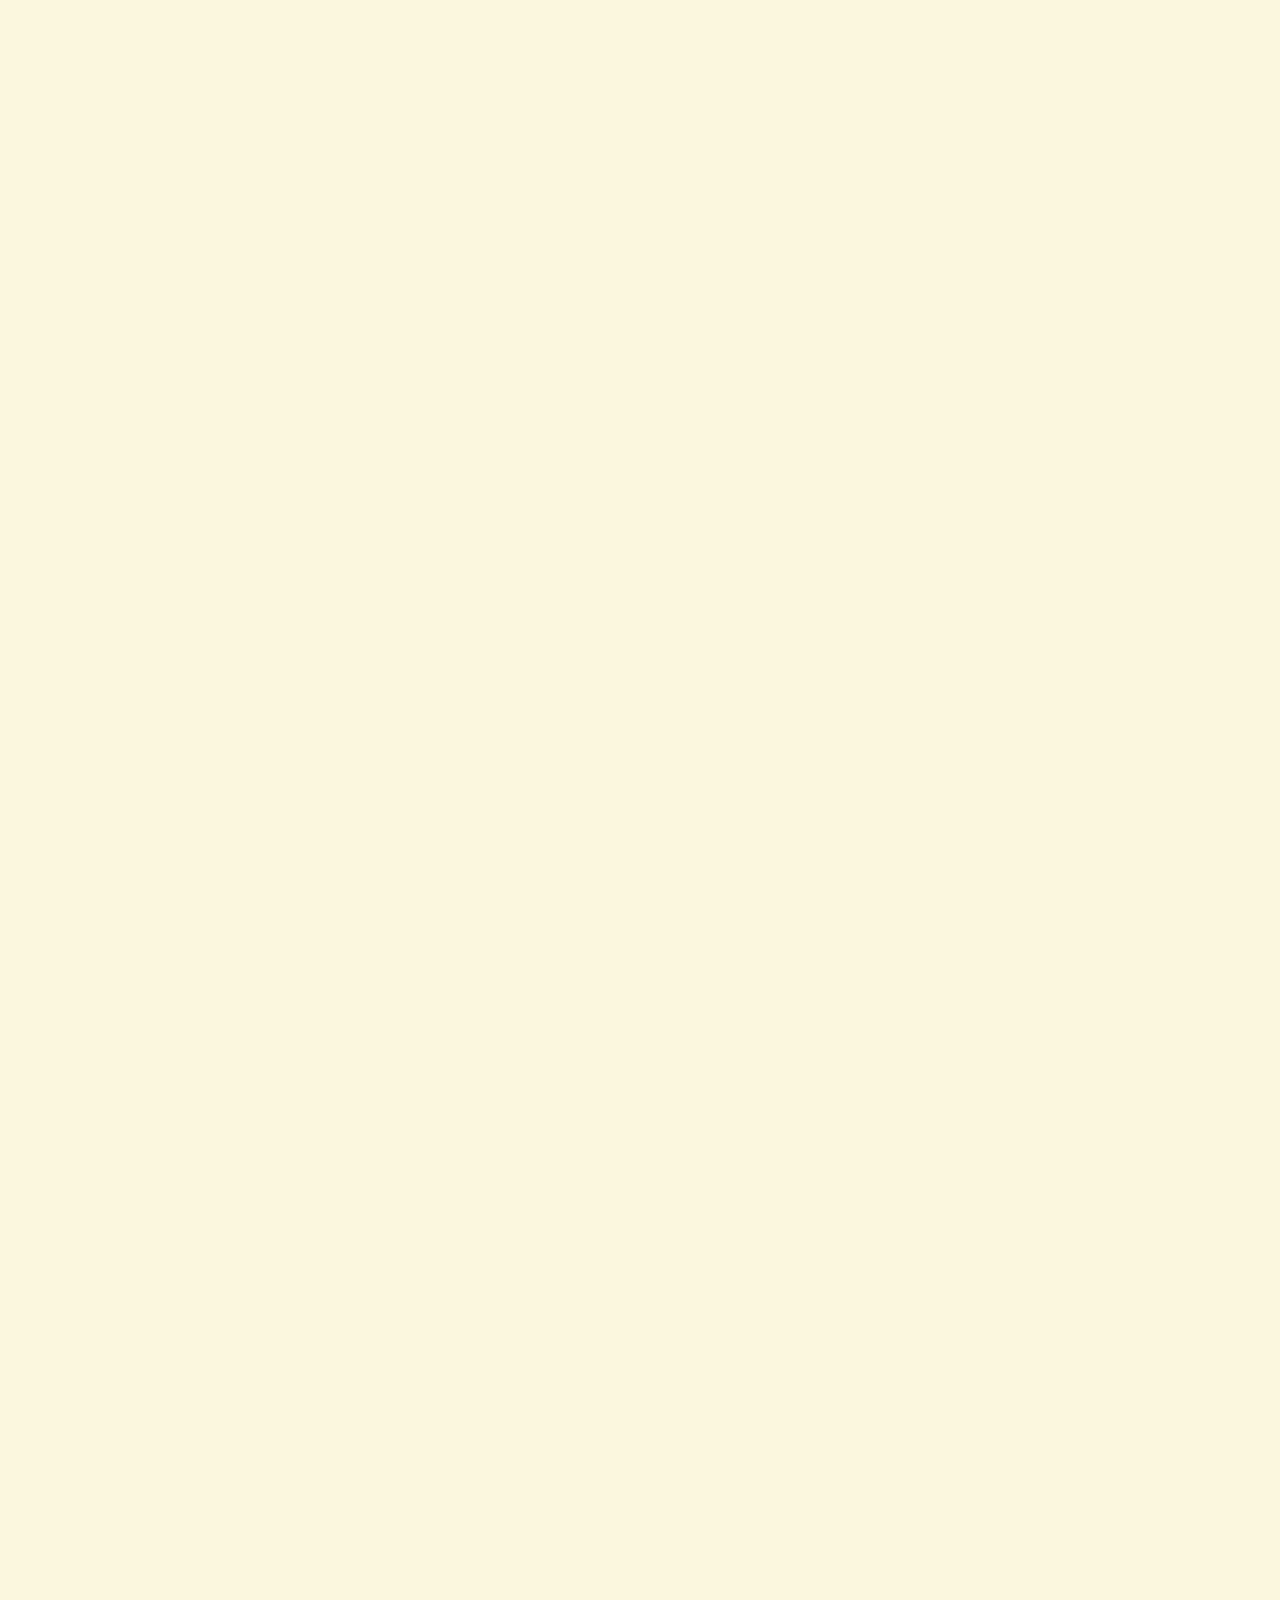
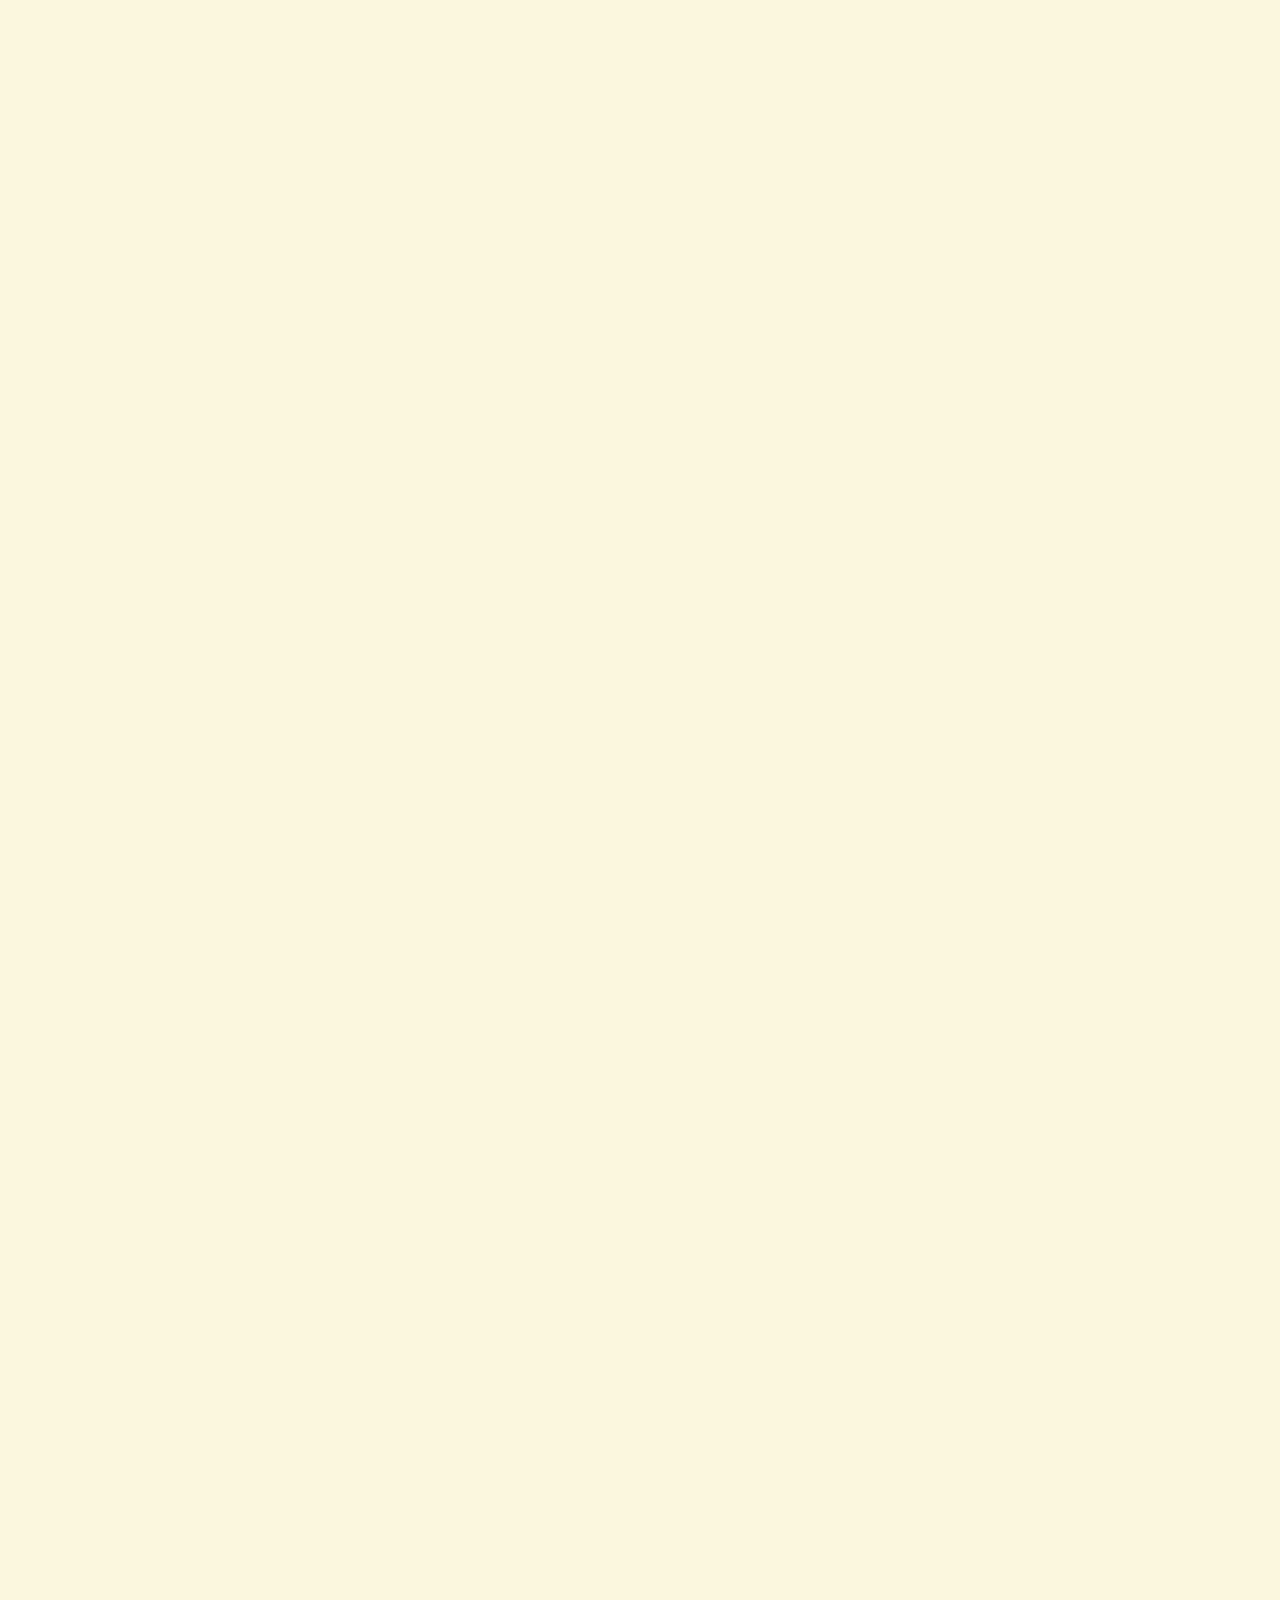
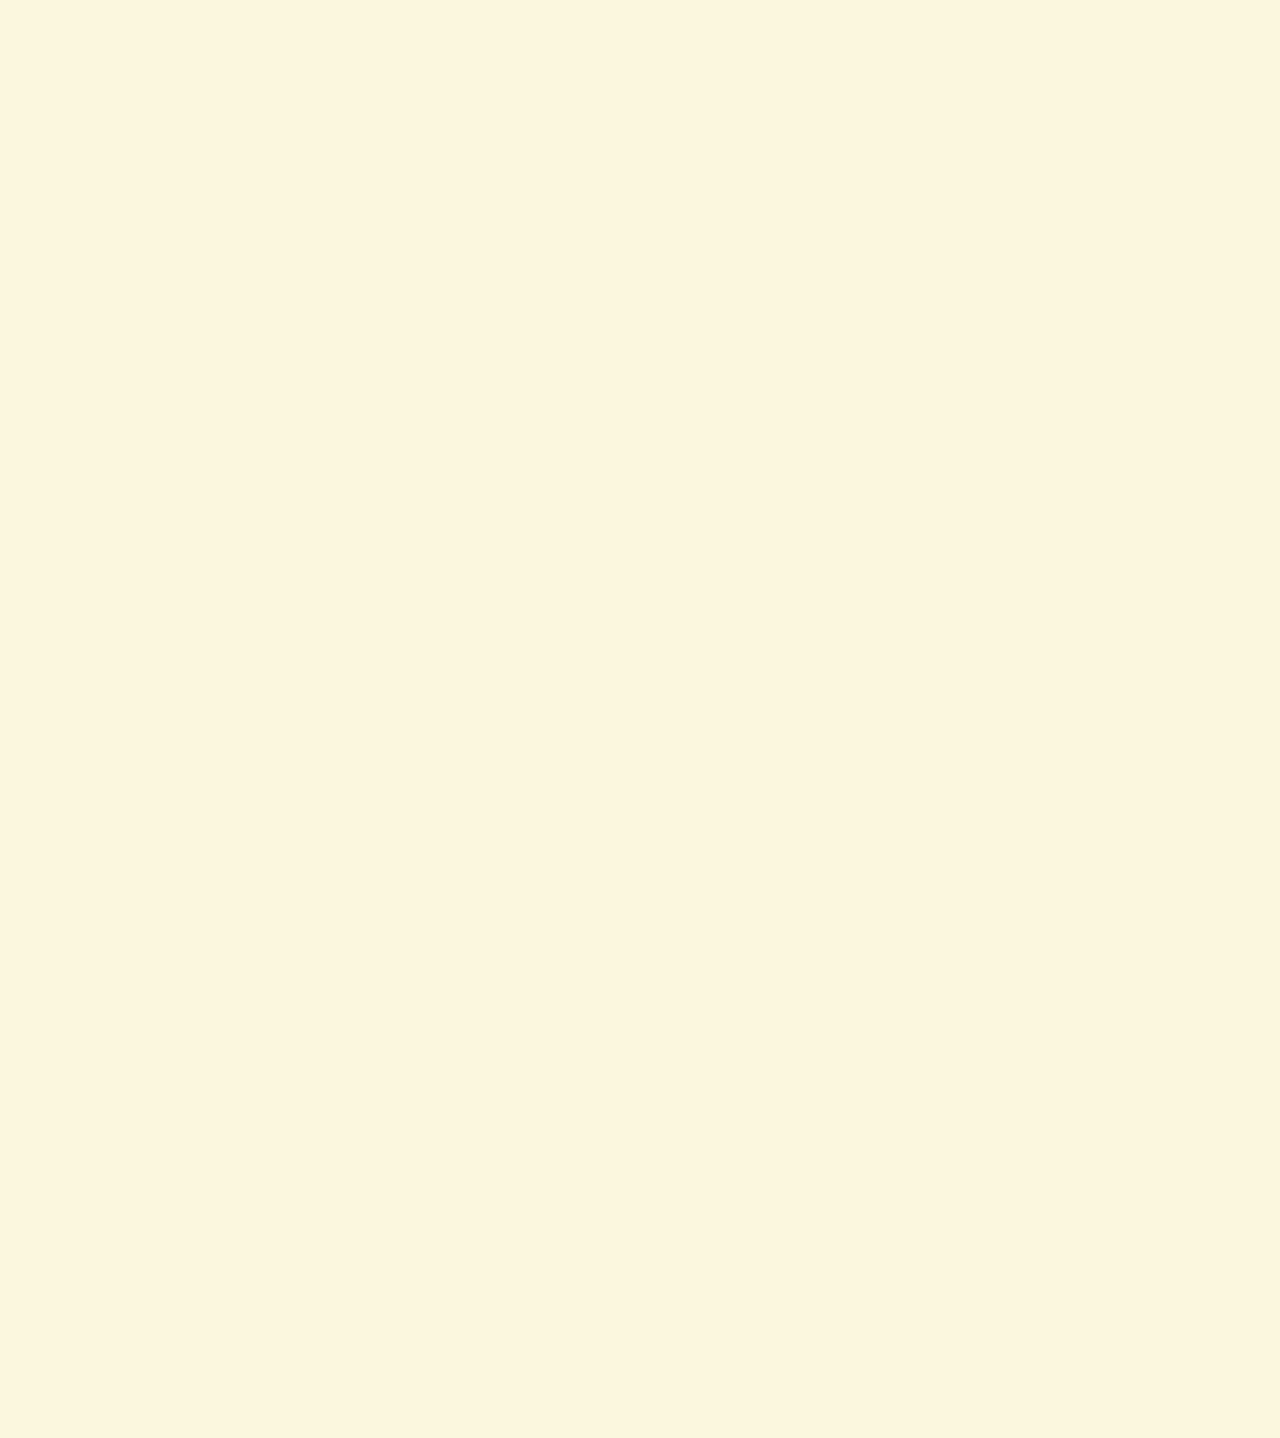
==== commit df2d5fb7: "Correction faute" ====
--- a/index.html
+++ b/index.html
@@ -28,7 +28,7 @@
     <h1 class="top" style="margin-bottom: 120px;">Projet Innovation : Energie</h1>
 
     <div class="barreDebut b"></div>
-    <p class="b" style="margin: 10px 15%; text-indent: 0;">N'hésitez pas à nous contacter afin de crééer un réseau de personnes intéressées par ce projet !</p>
+    <p class="b" style="margin: 10px 15%; text-indent: 0;">N'hésitez pas à nous contacter afin de créer un réseau de personnes intéressées par ce projet !</p>
     <div class="b" id="centerBouton">
         <a href="contact.html" id="nousContacter">Nous contacter</a>
     </div>
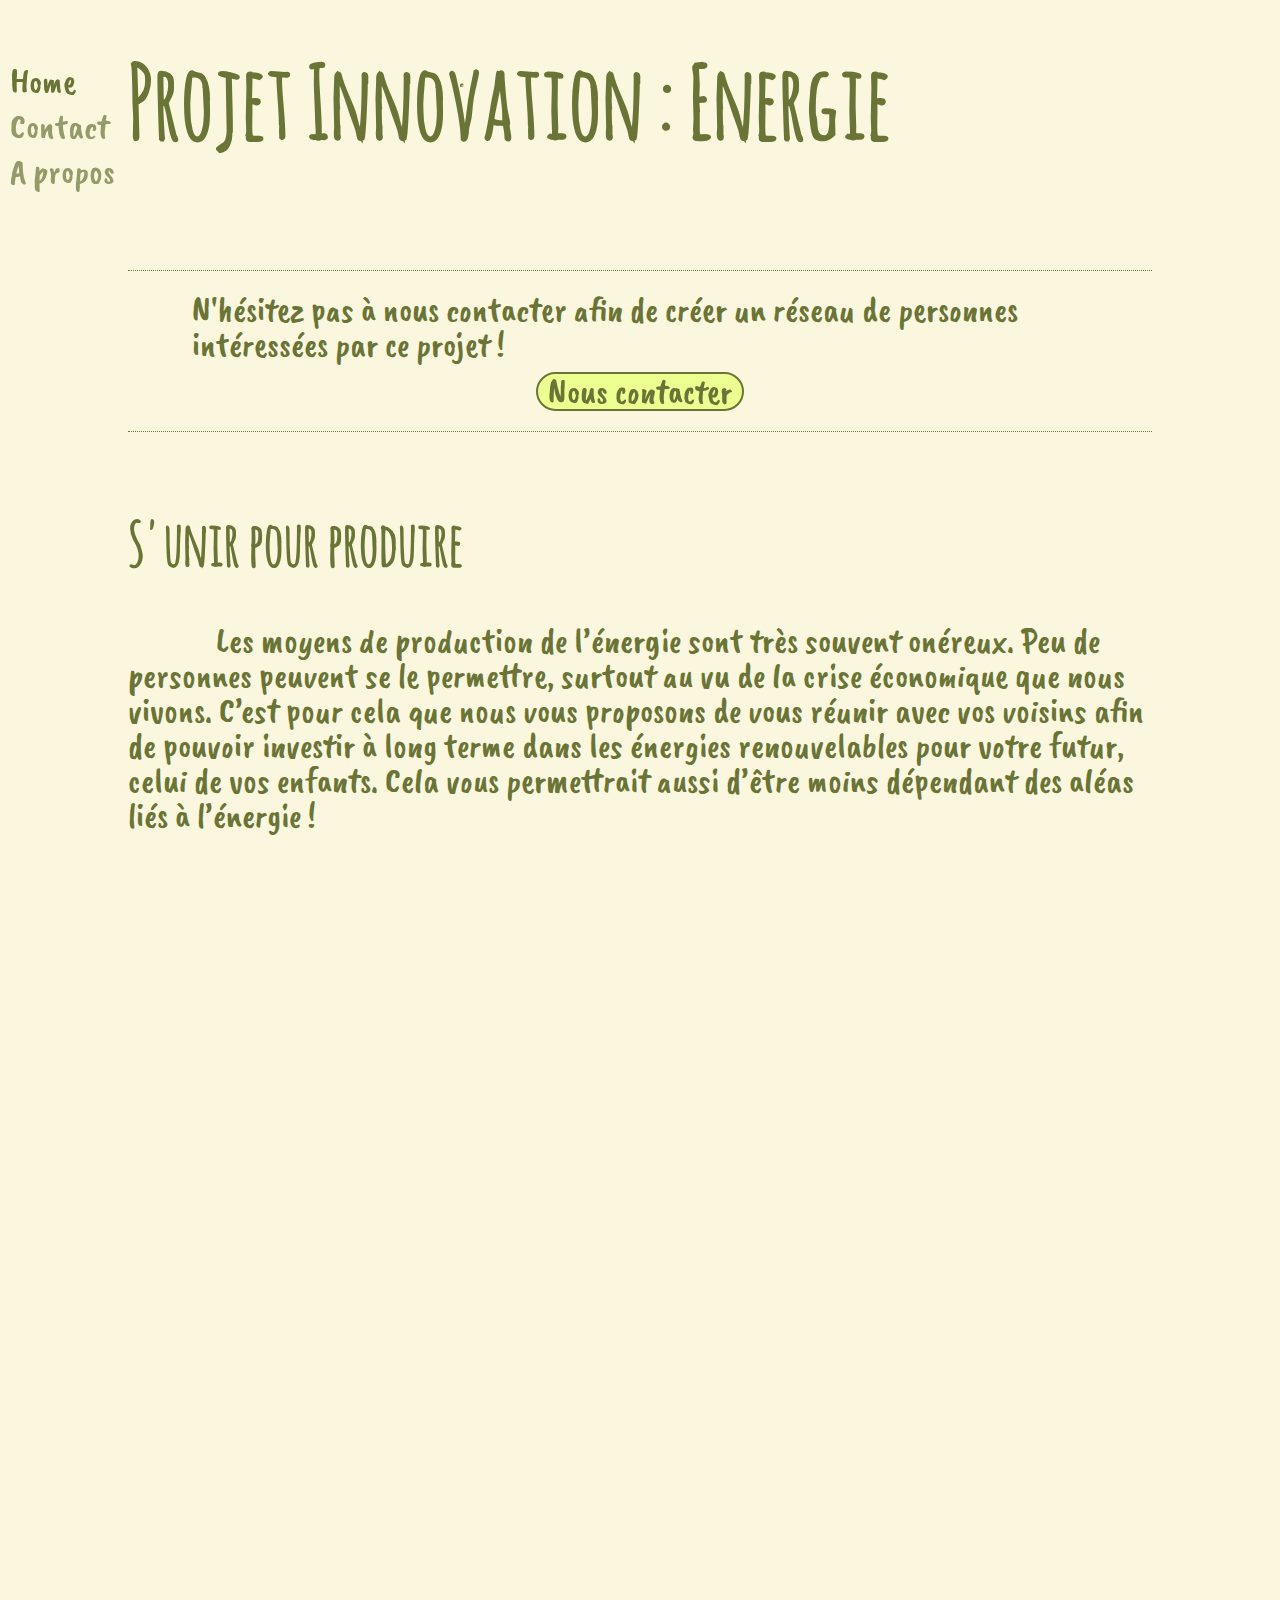
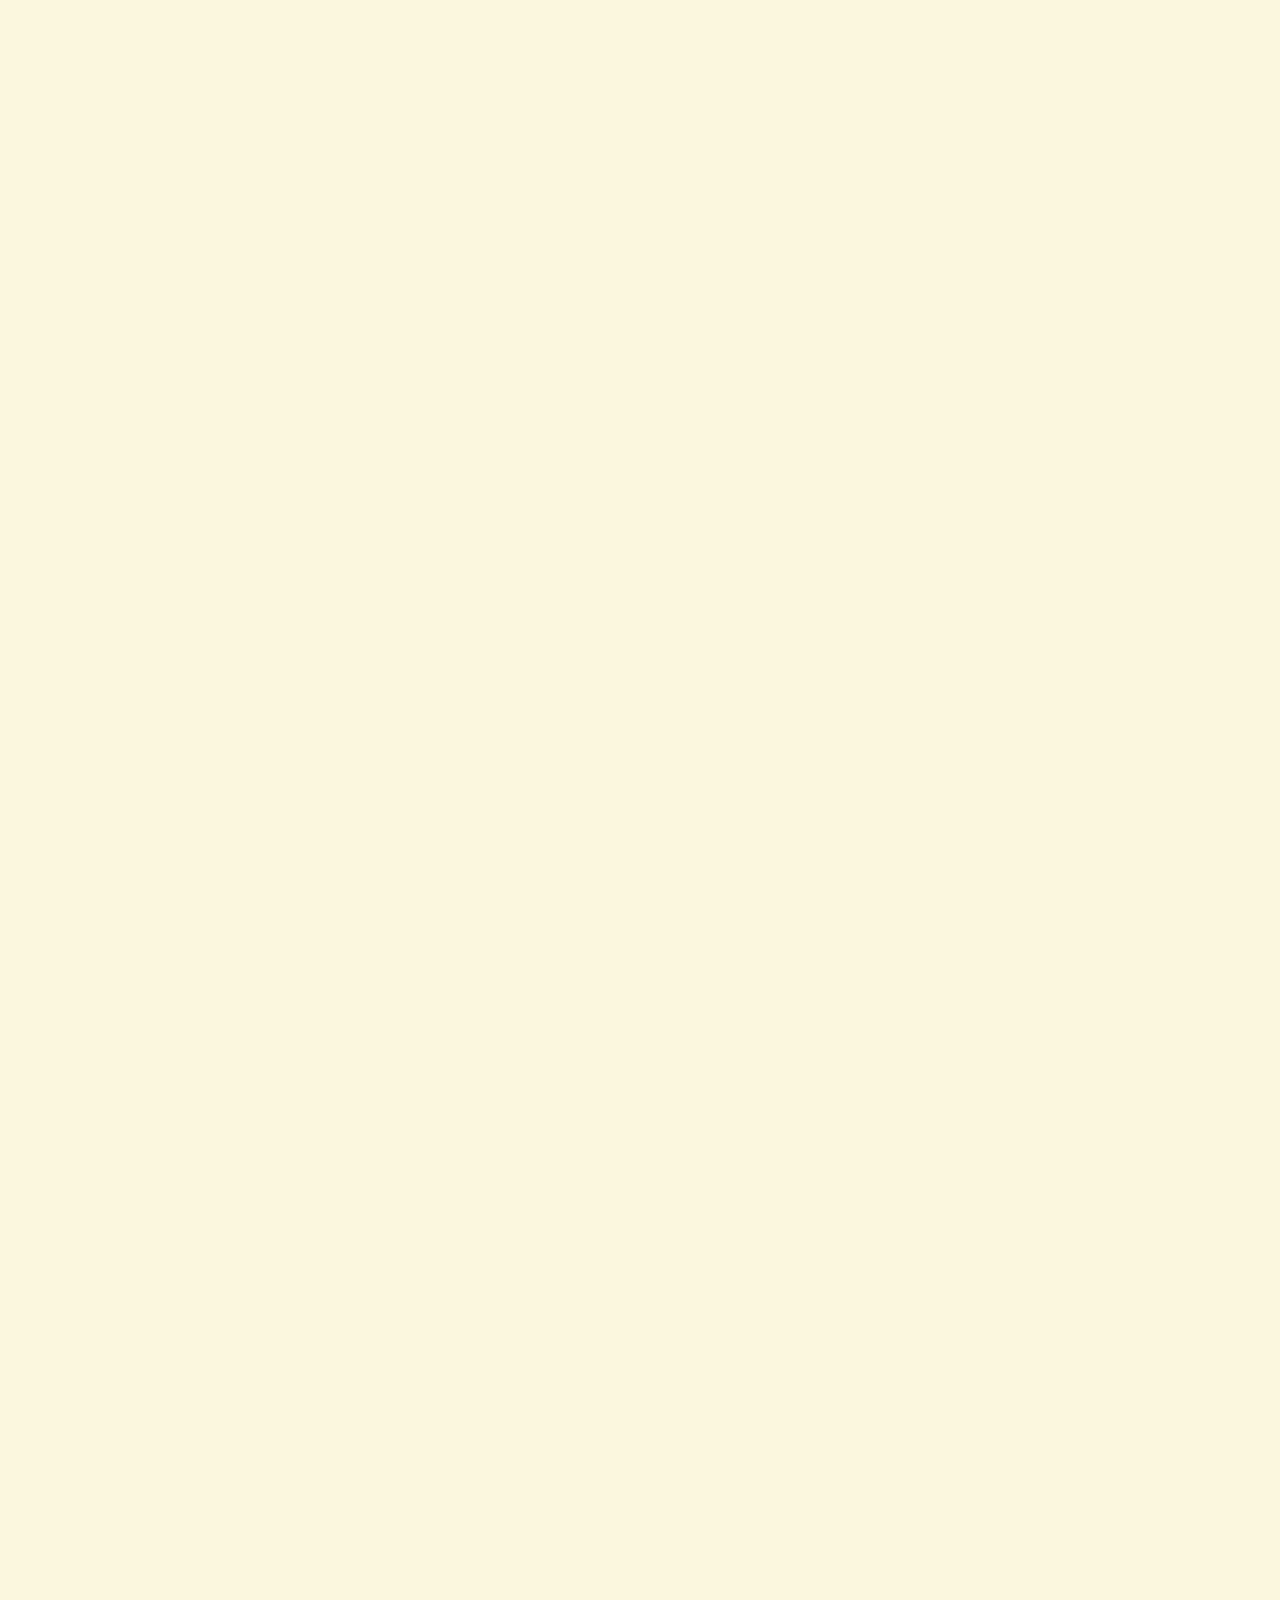
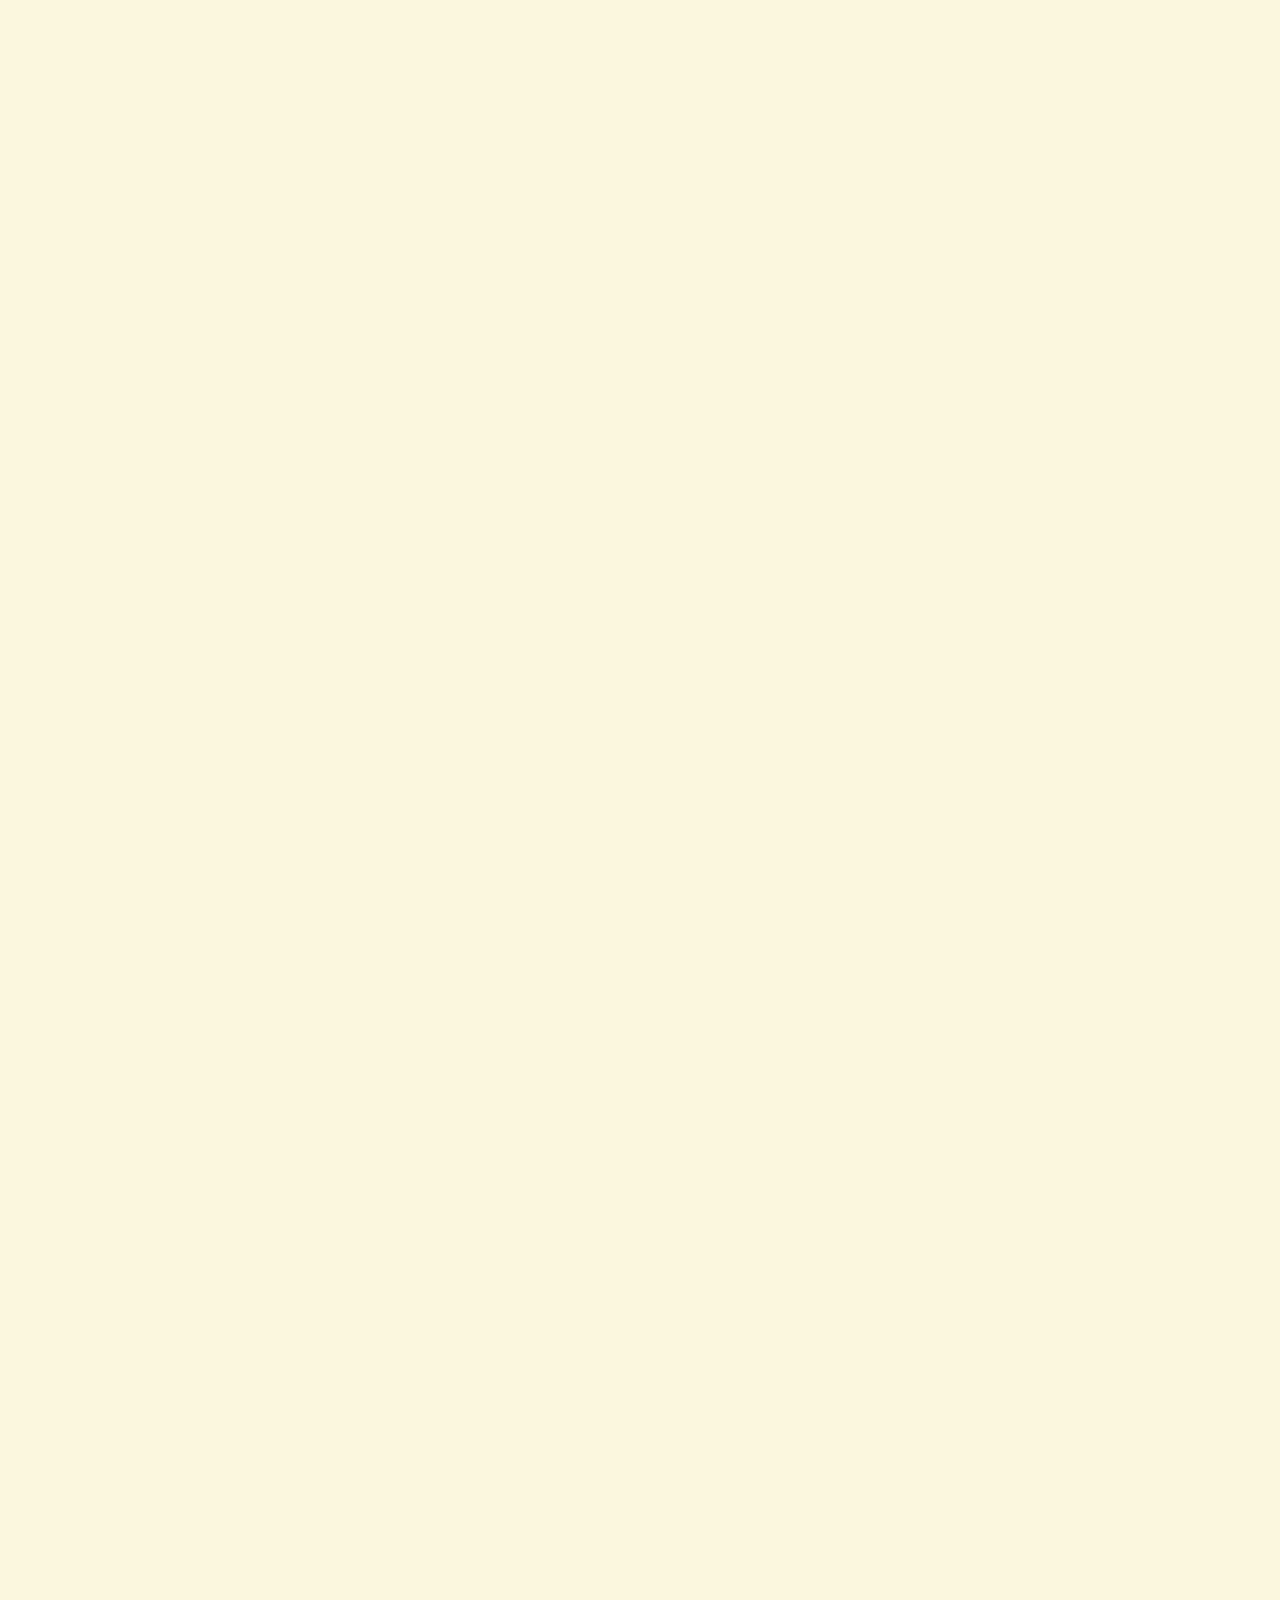
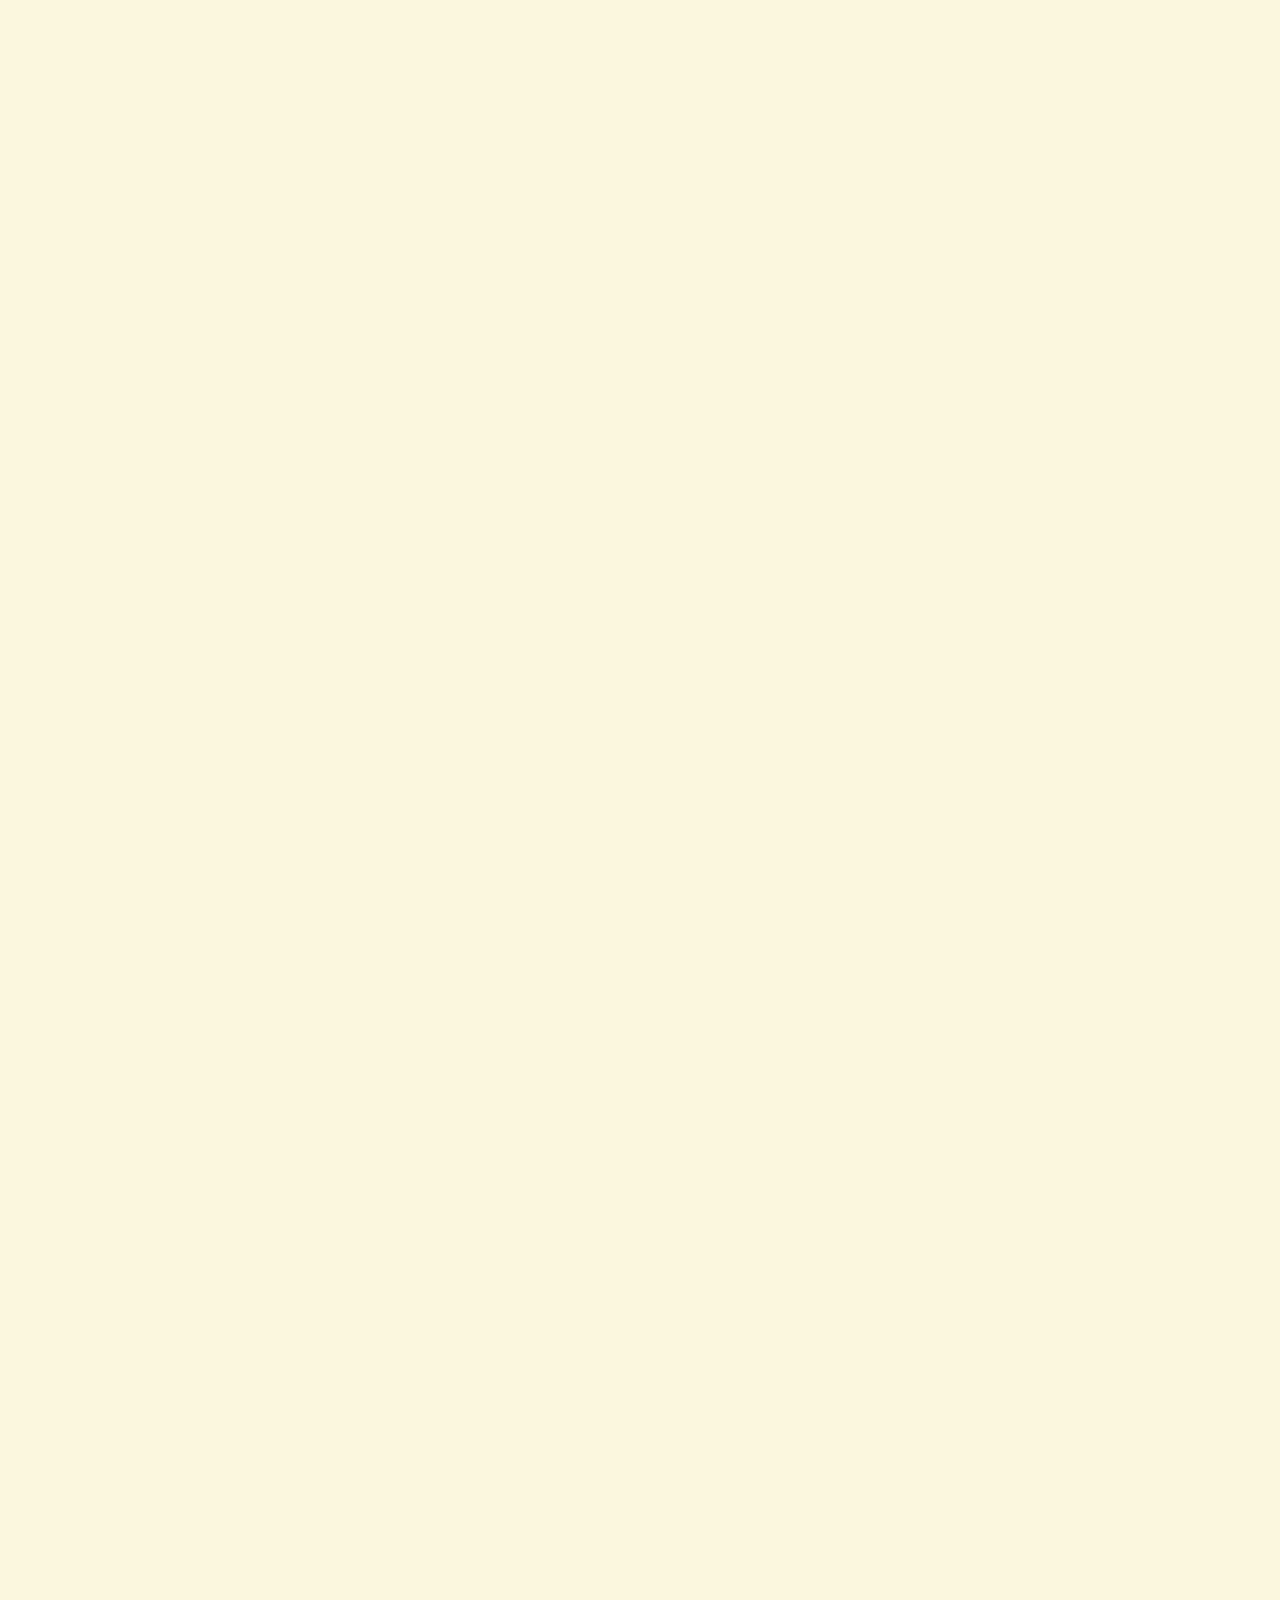
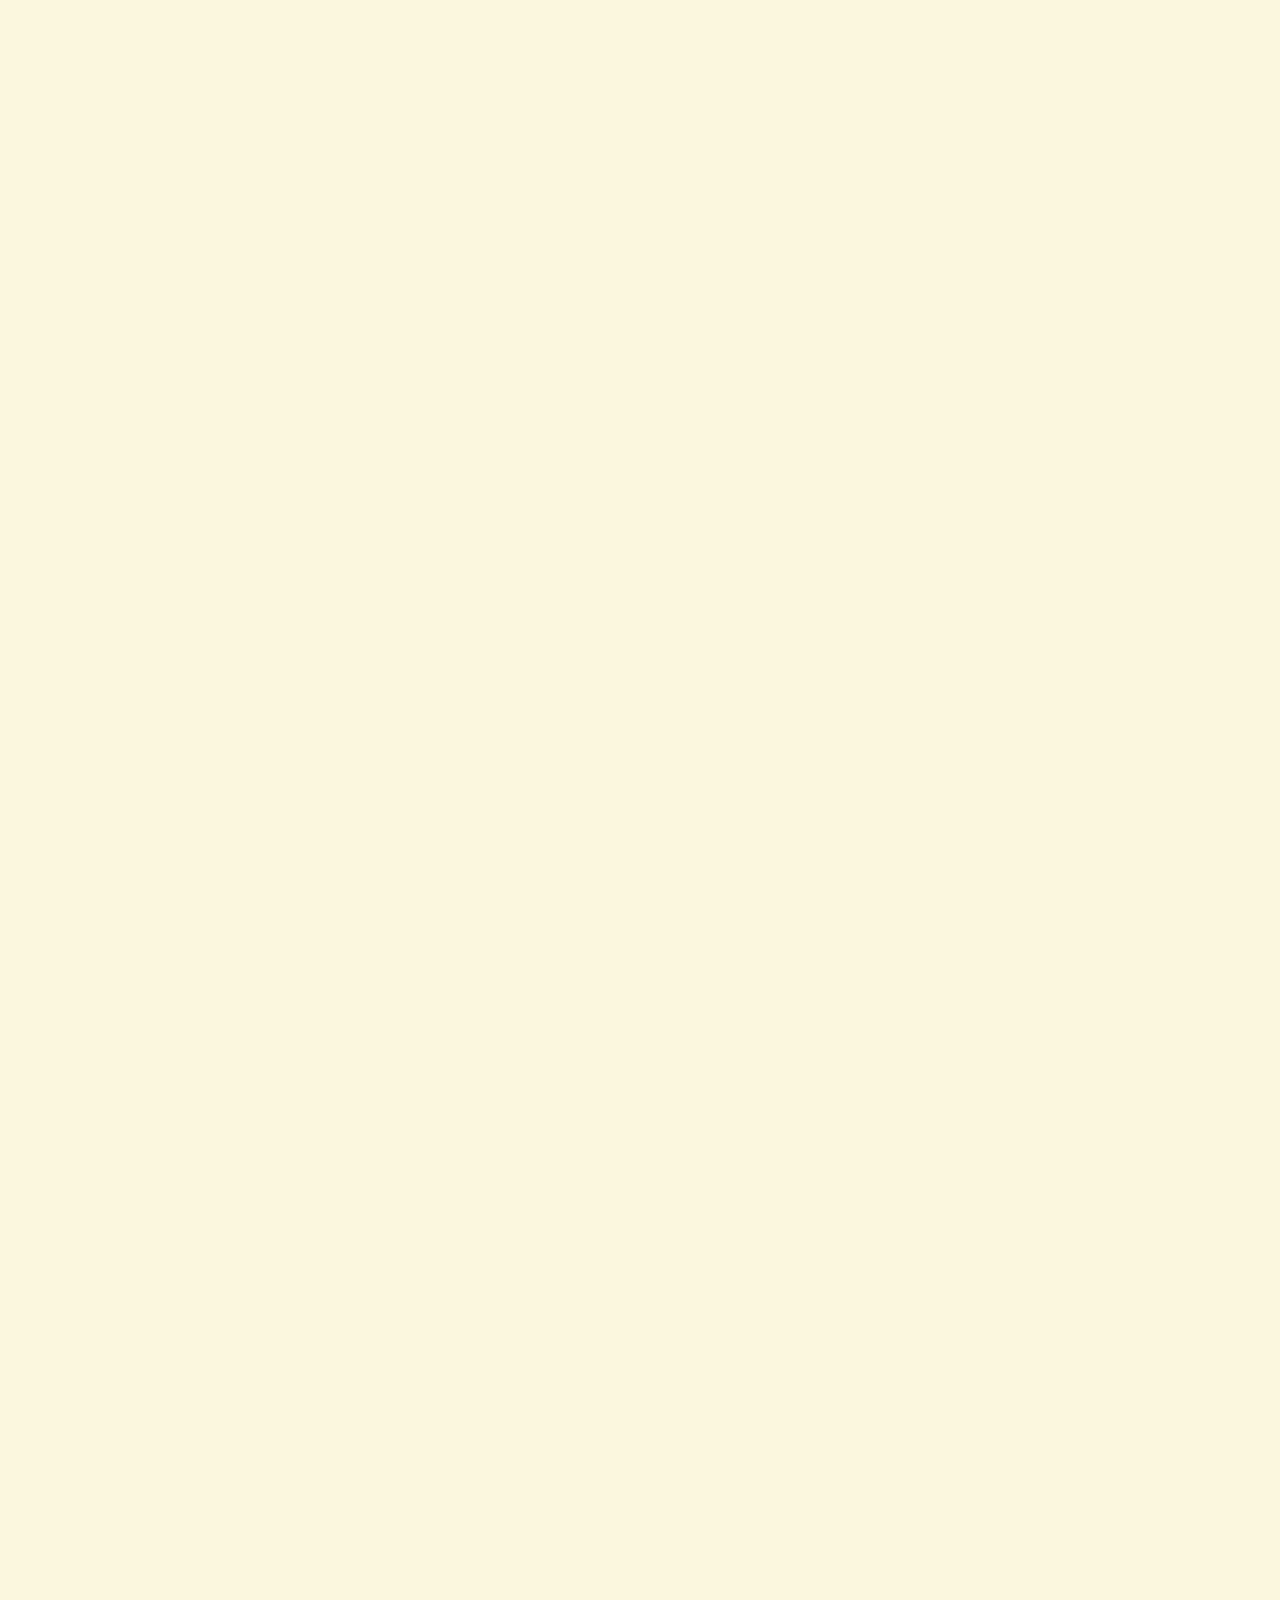
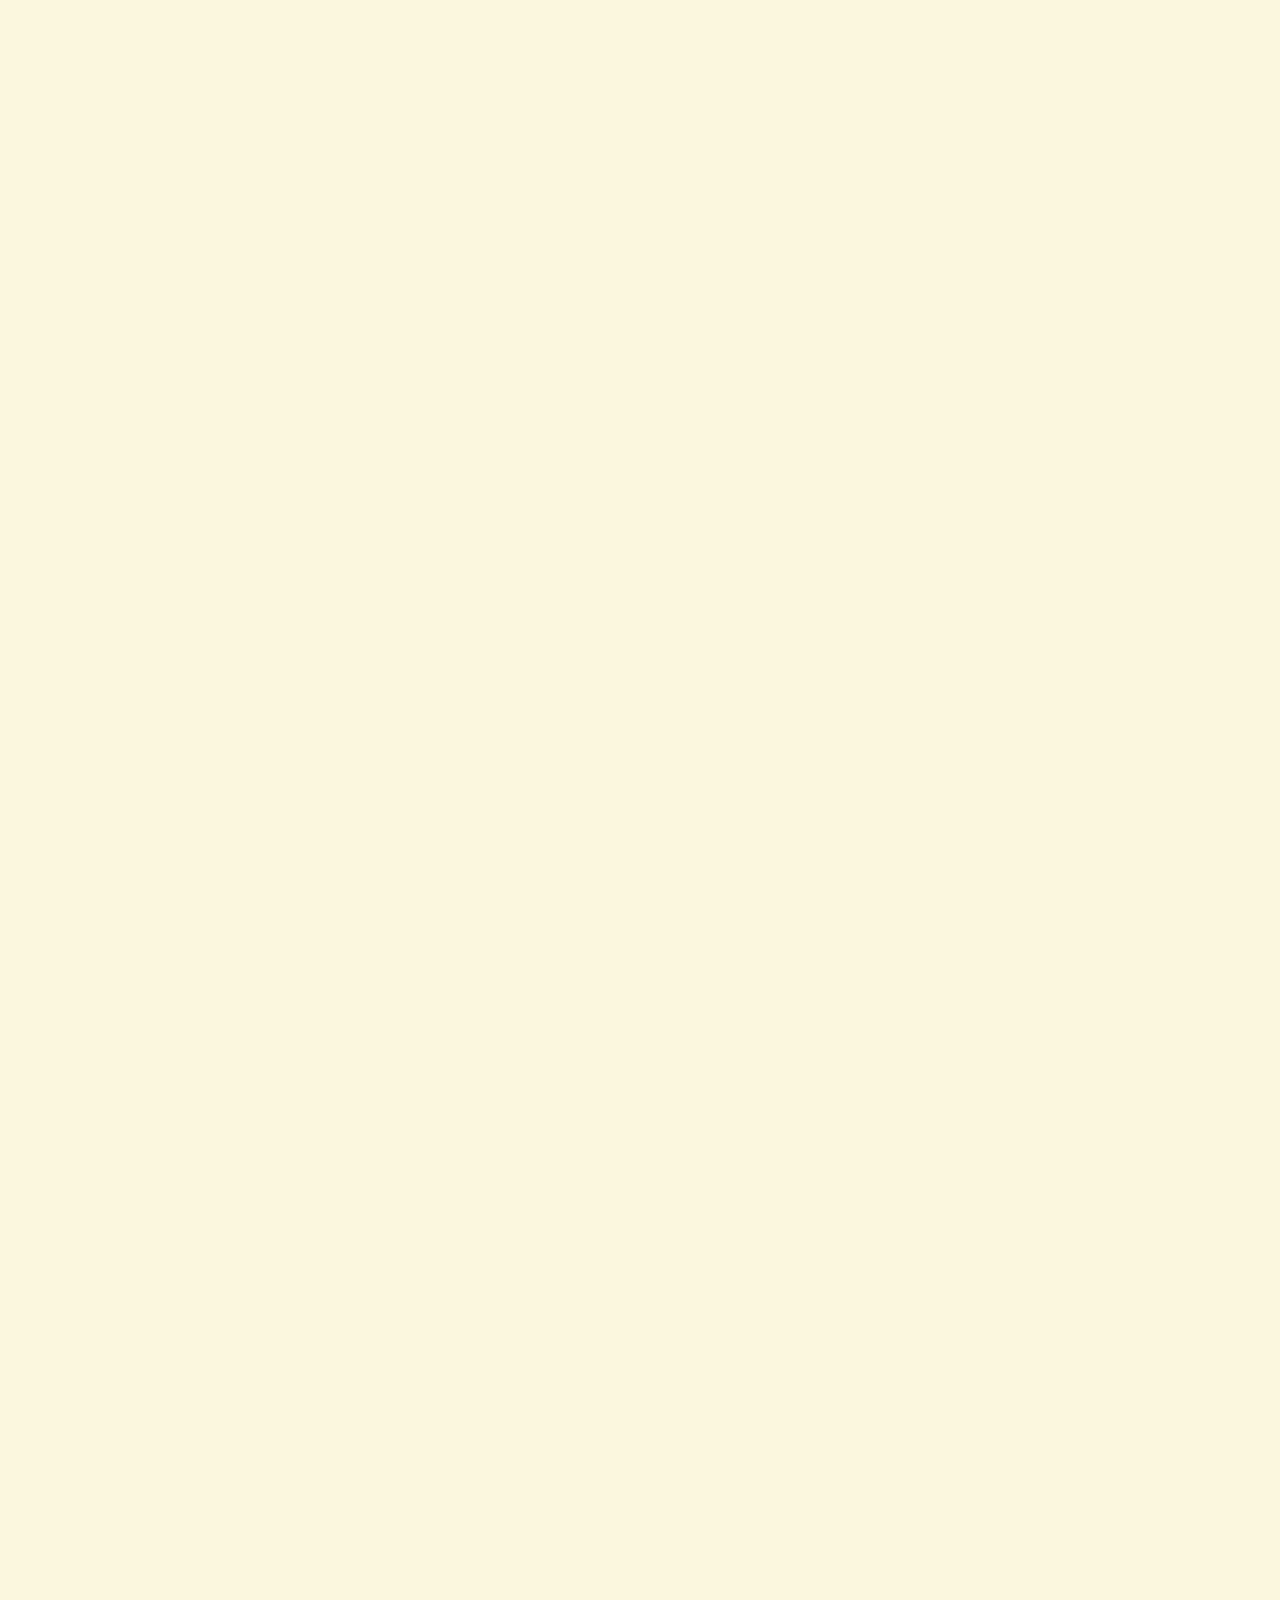
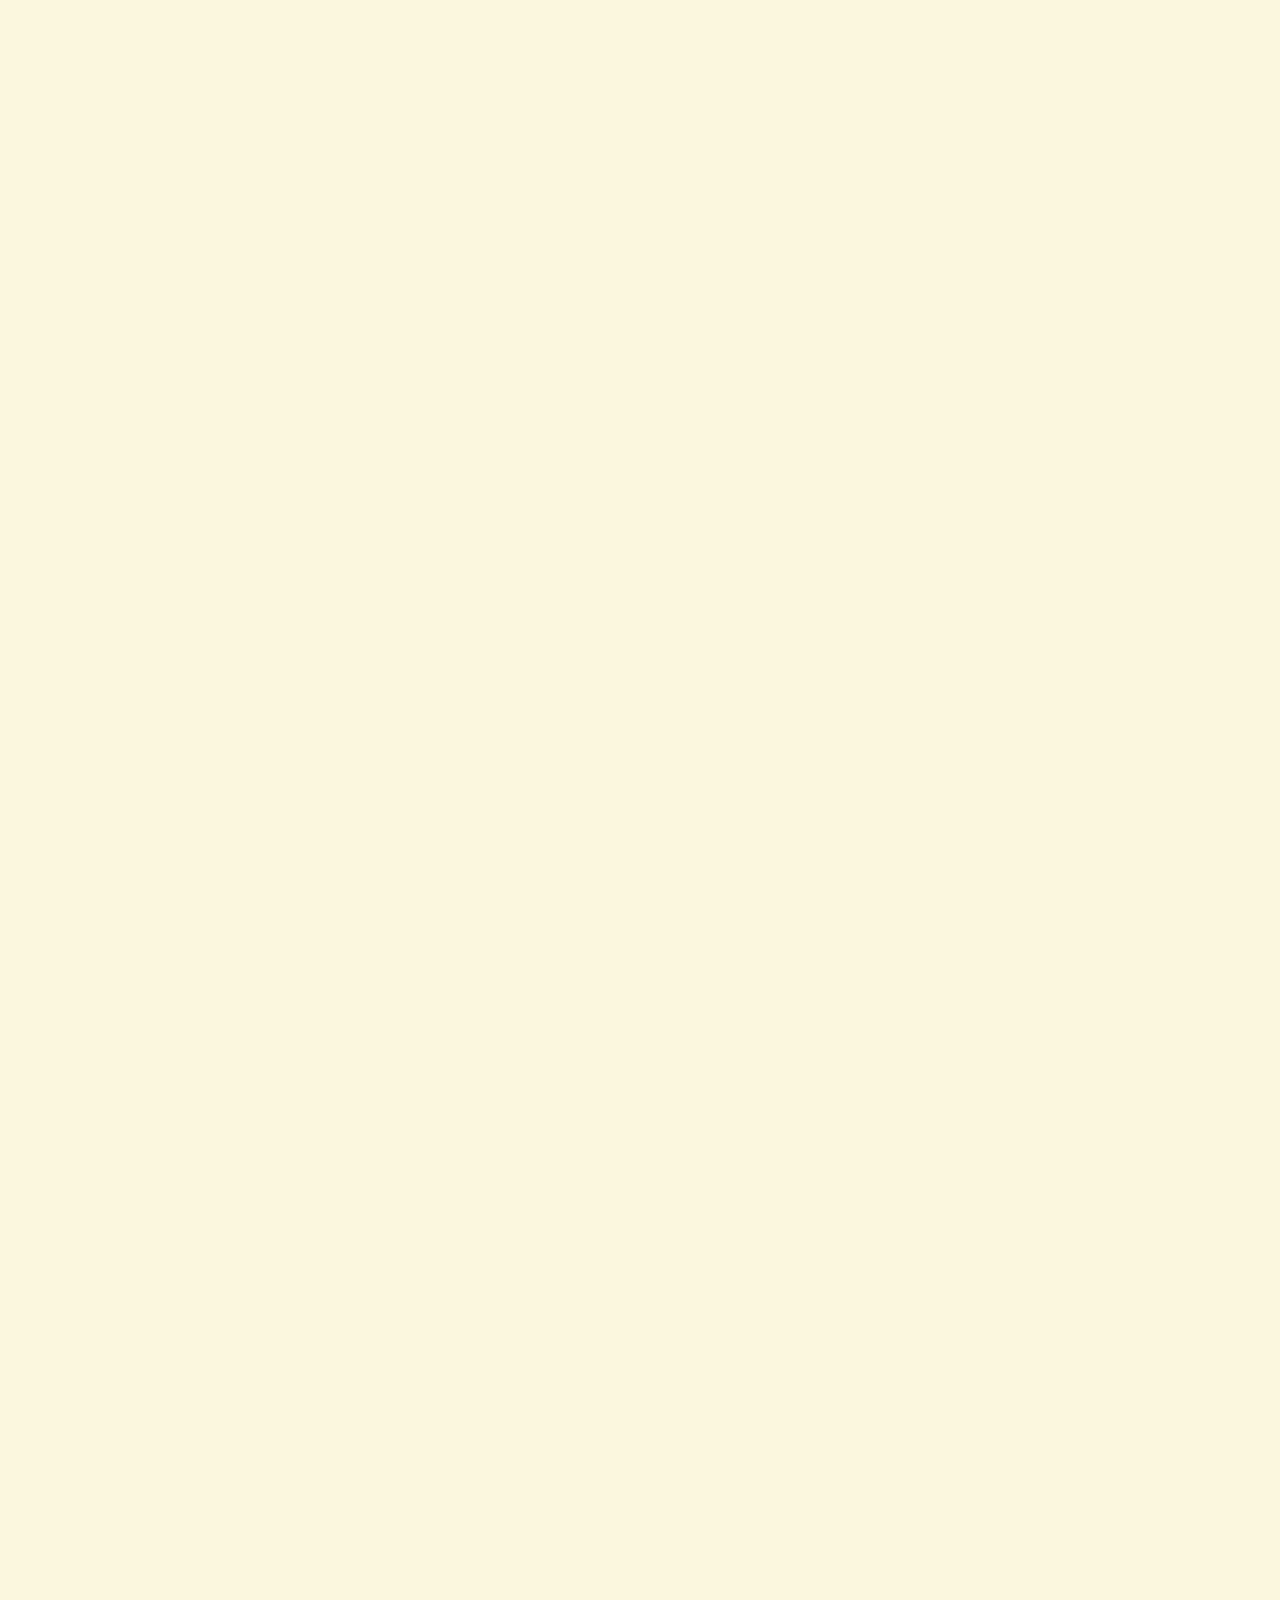
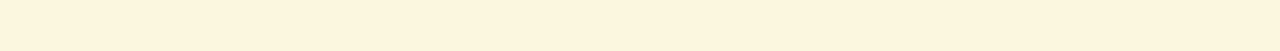
==== commit c23223ff: "lien contact a la fin" ====
--- a/index.html
+++ b/index.html
@@ -181,7 +181,13 @@
         </div>
     </div>
     <p class="b">Un des inconvénients est le fait que  ce mode de production est le fait qu’il faut bien trier ses déchets afin que cela fonctionne correctement. On peut également parler du prix  , si on couple l’unité de méthanisation avec des panneaux solaires, il peut atteindre jusqu’à 20 000€. </p>
-
+    <div class="barreDebut b"></div>
+    <p class="b" style="margin: 10px 15%; text-indent: 0;">N'hésitez pas à nous contacter afin de créer un réseau de personnes intéressées par ce projet !</p>
+    <div class="b" id="centerBouton">
+        <a href="contact.html" id="nousContacter">Nous contacter</a>
+    </div>
+    <div class="barreDebut b"></div>
+    
     <footer class="b2">
         Développé par Yann Legendre
     </footer>
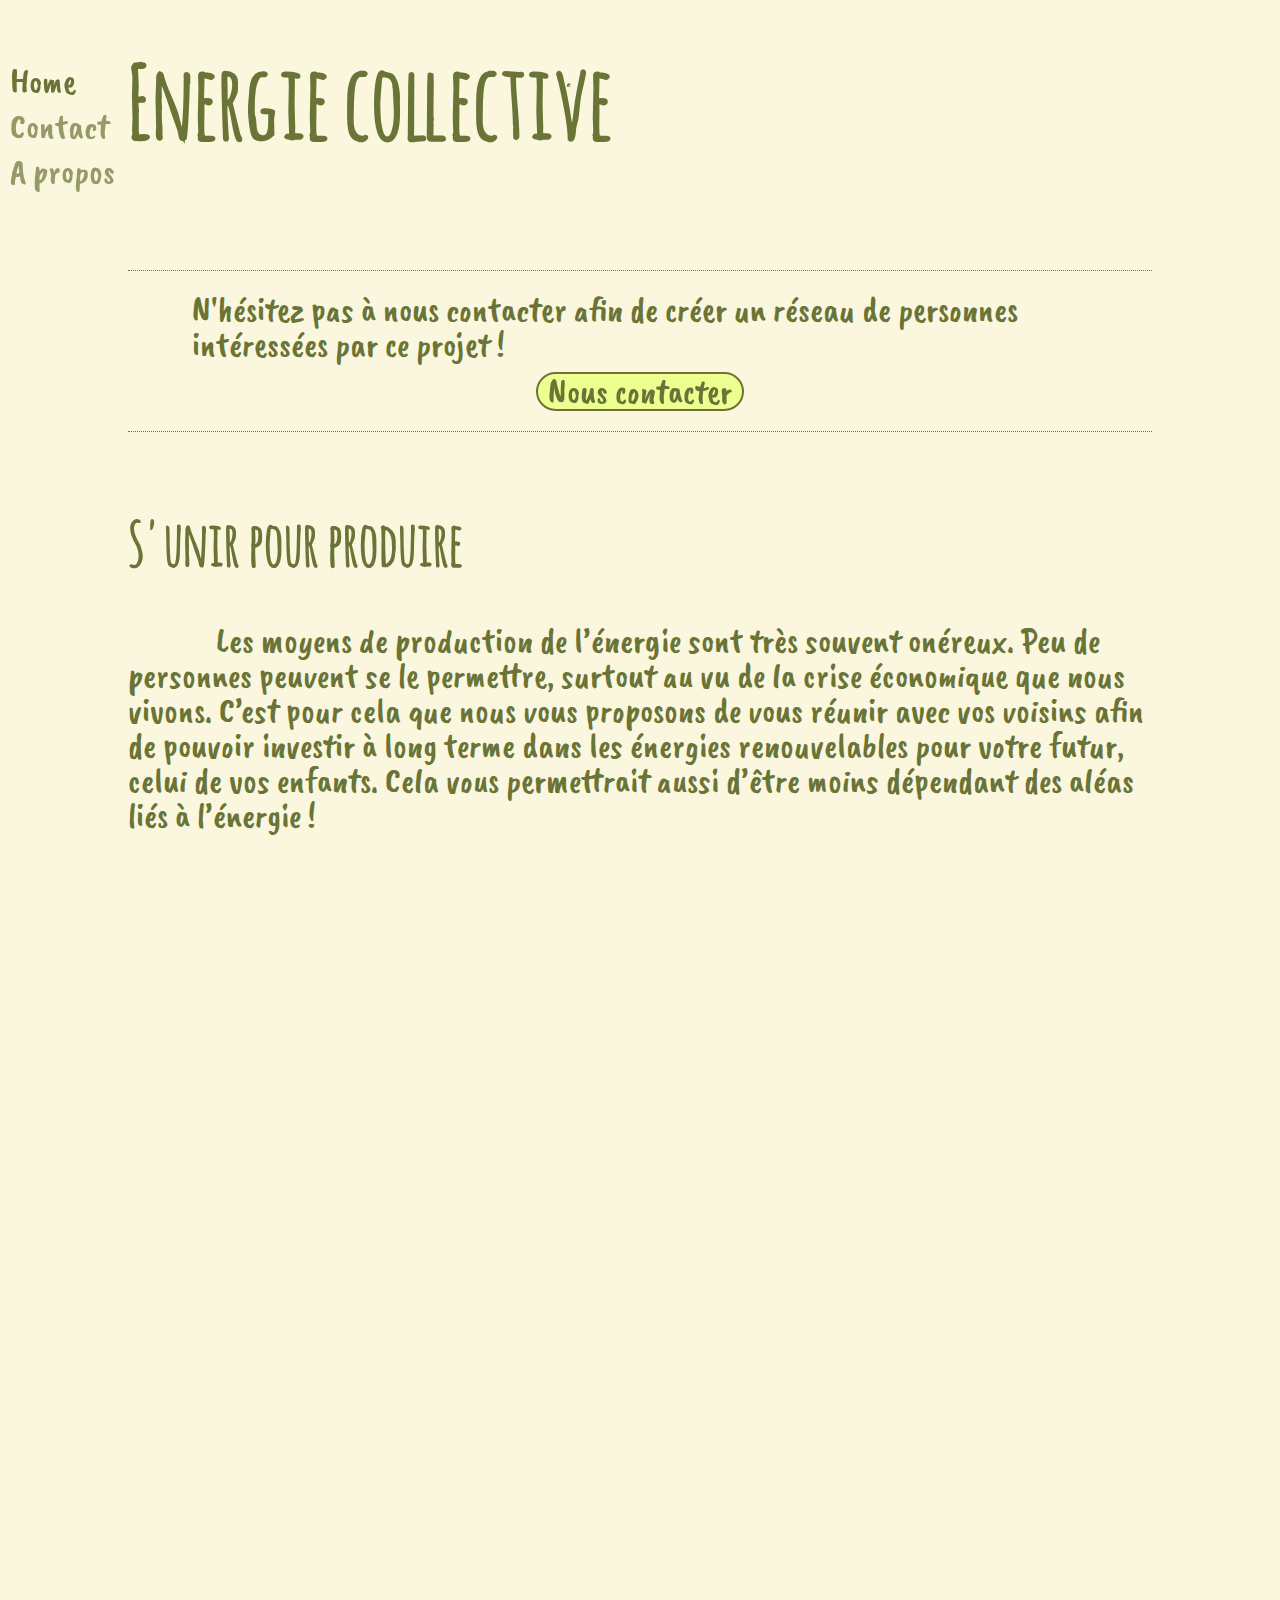
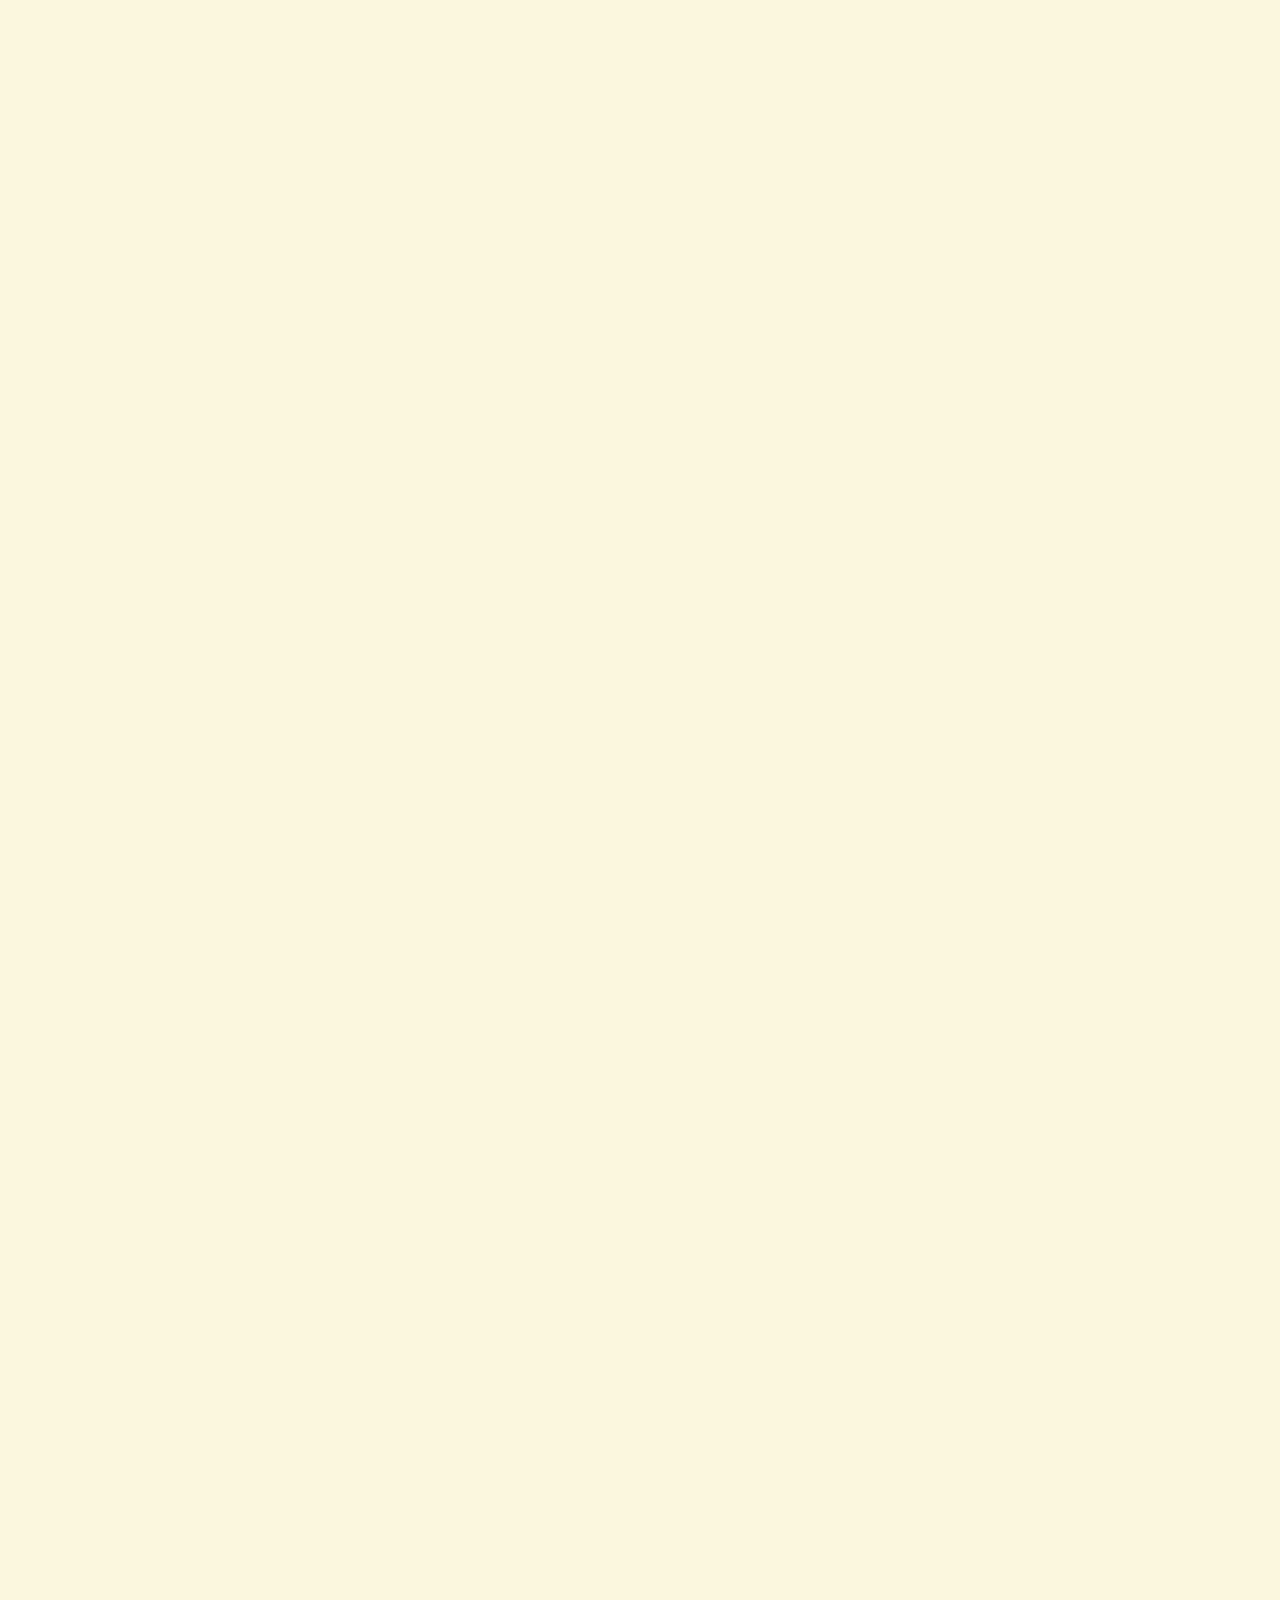
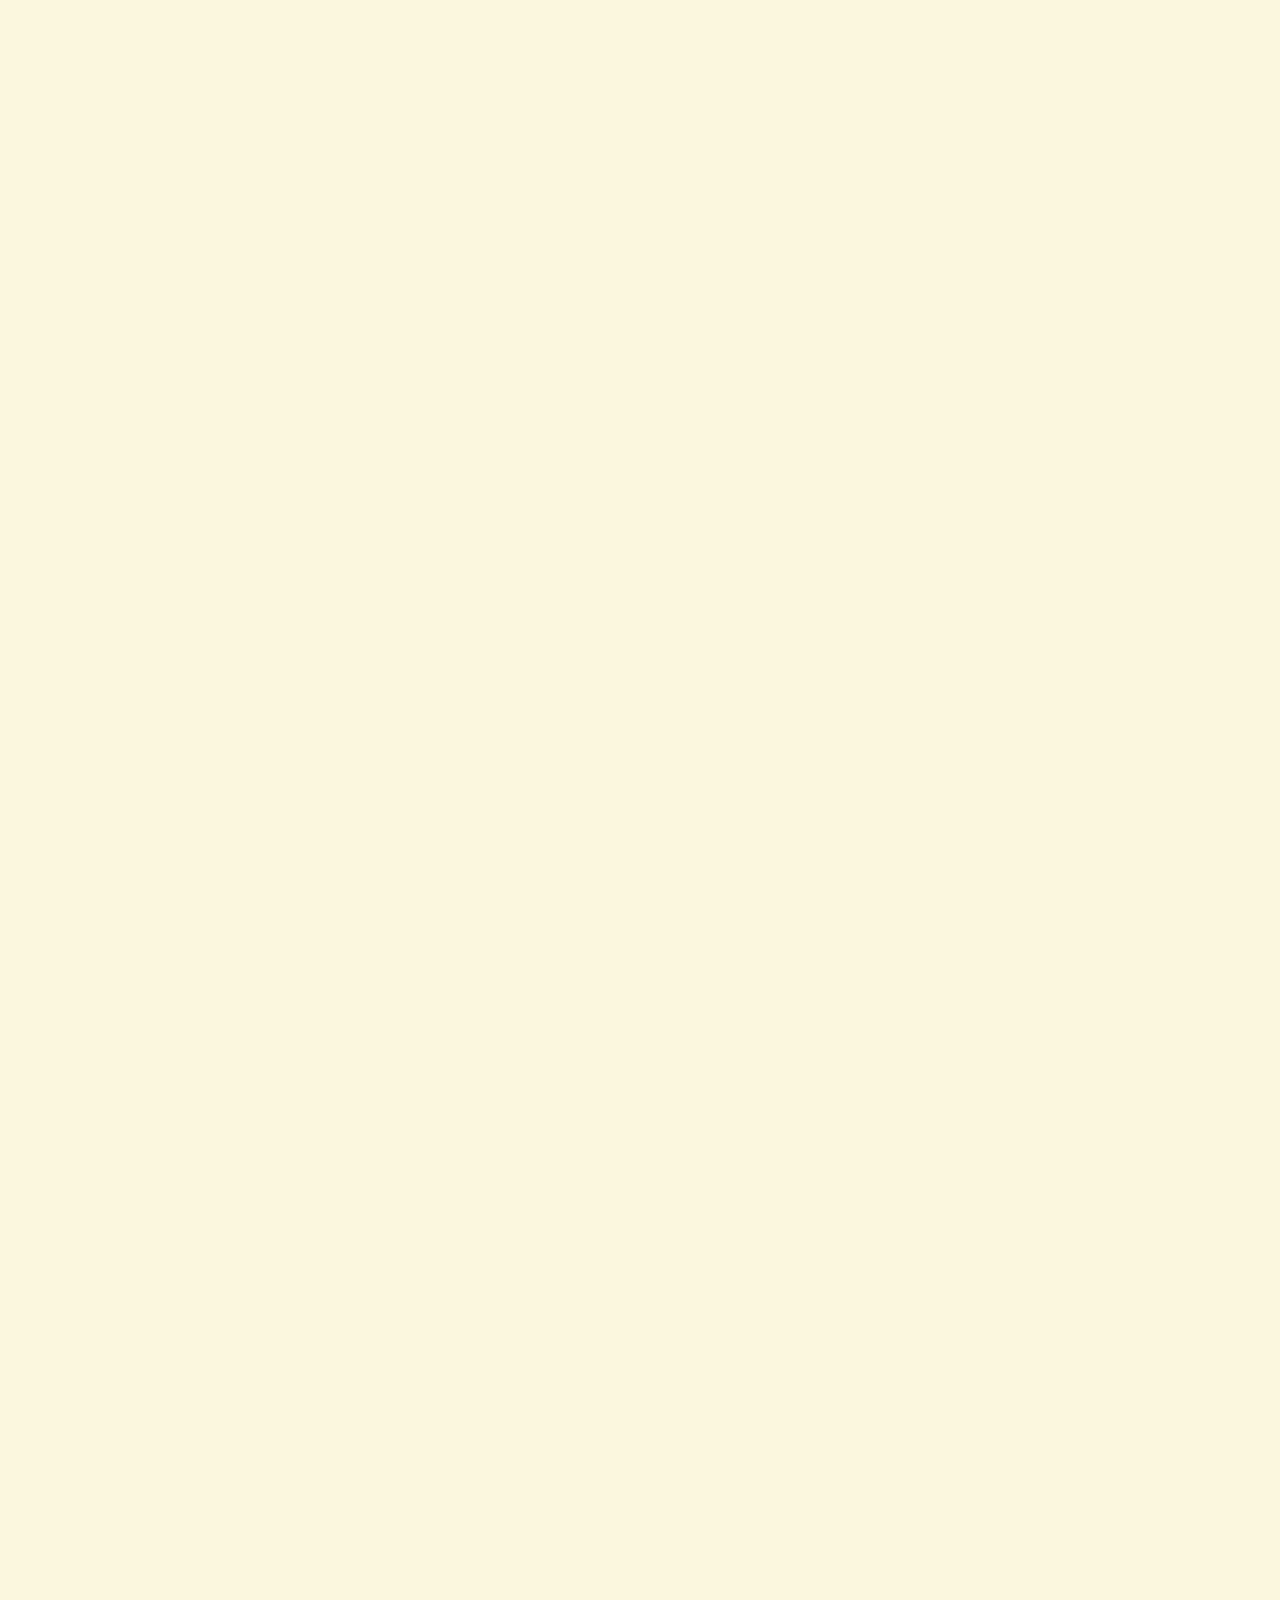
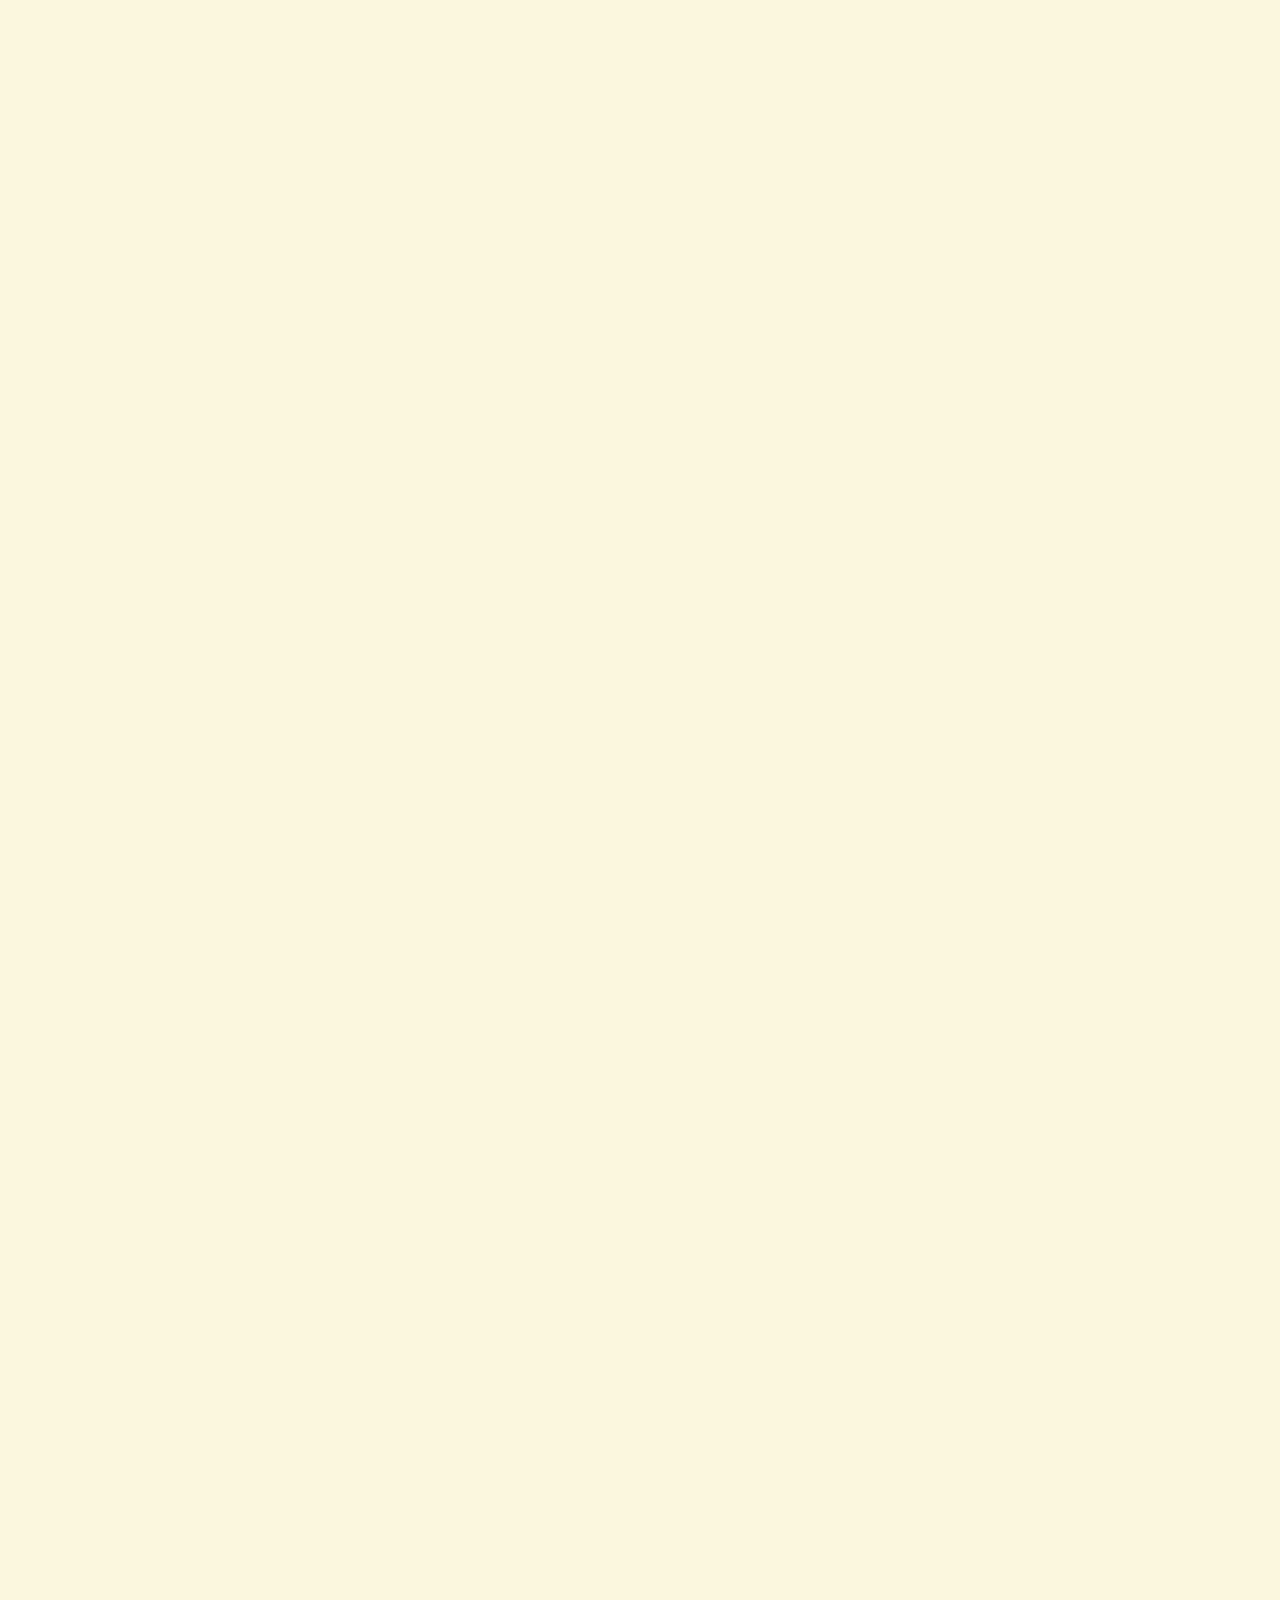
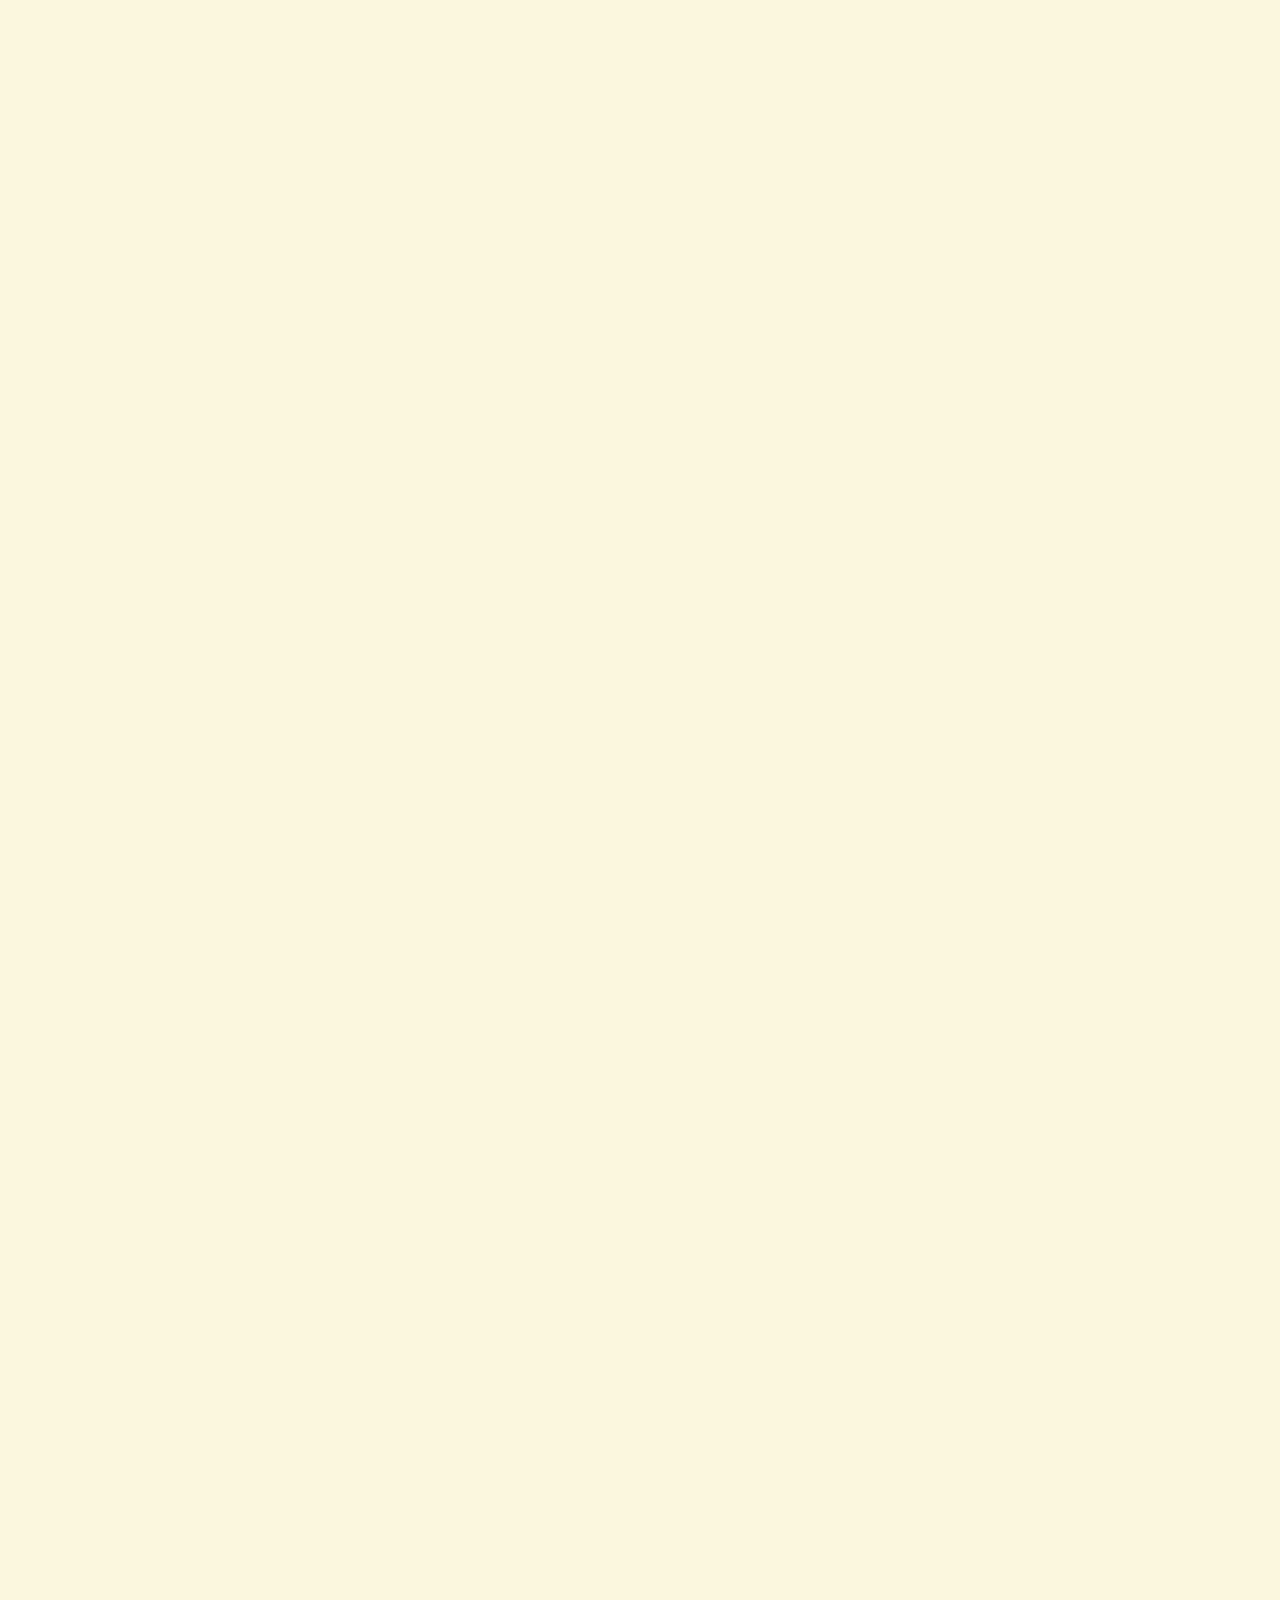
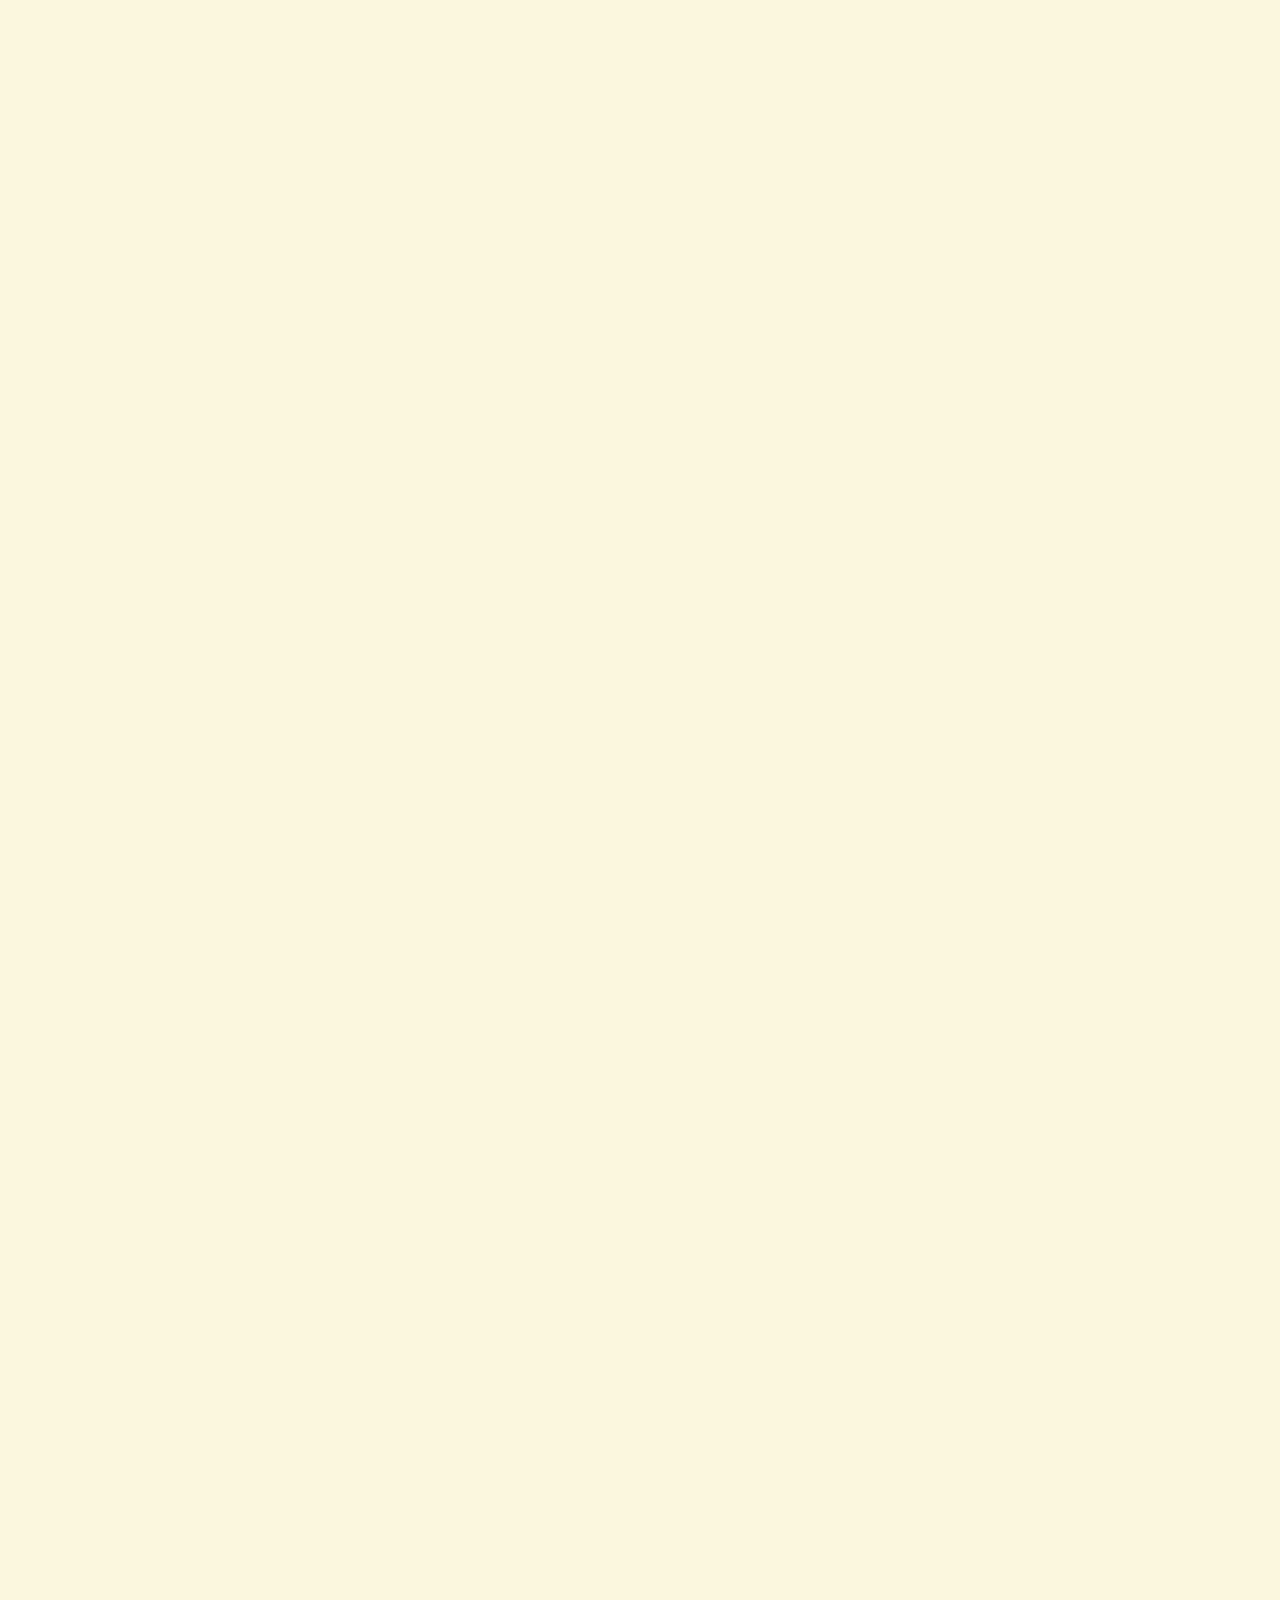
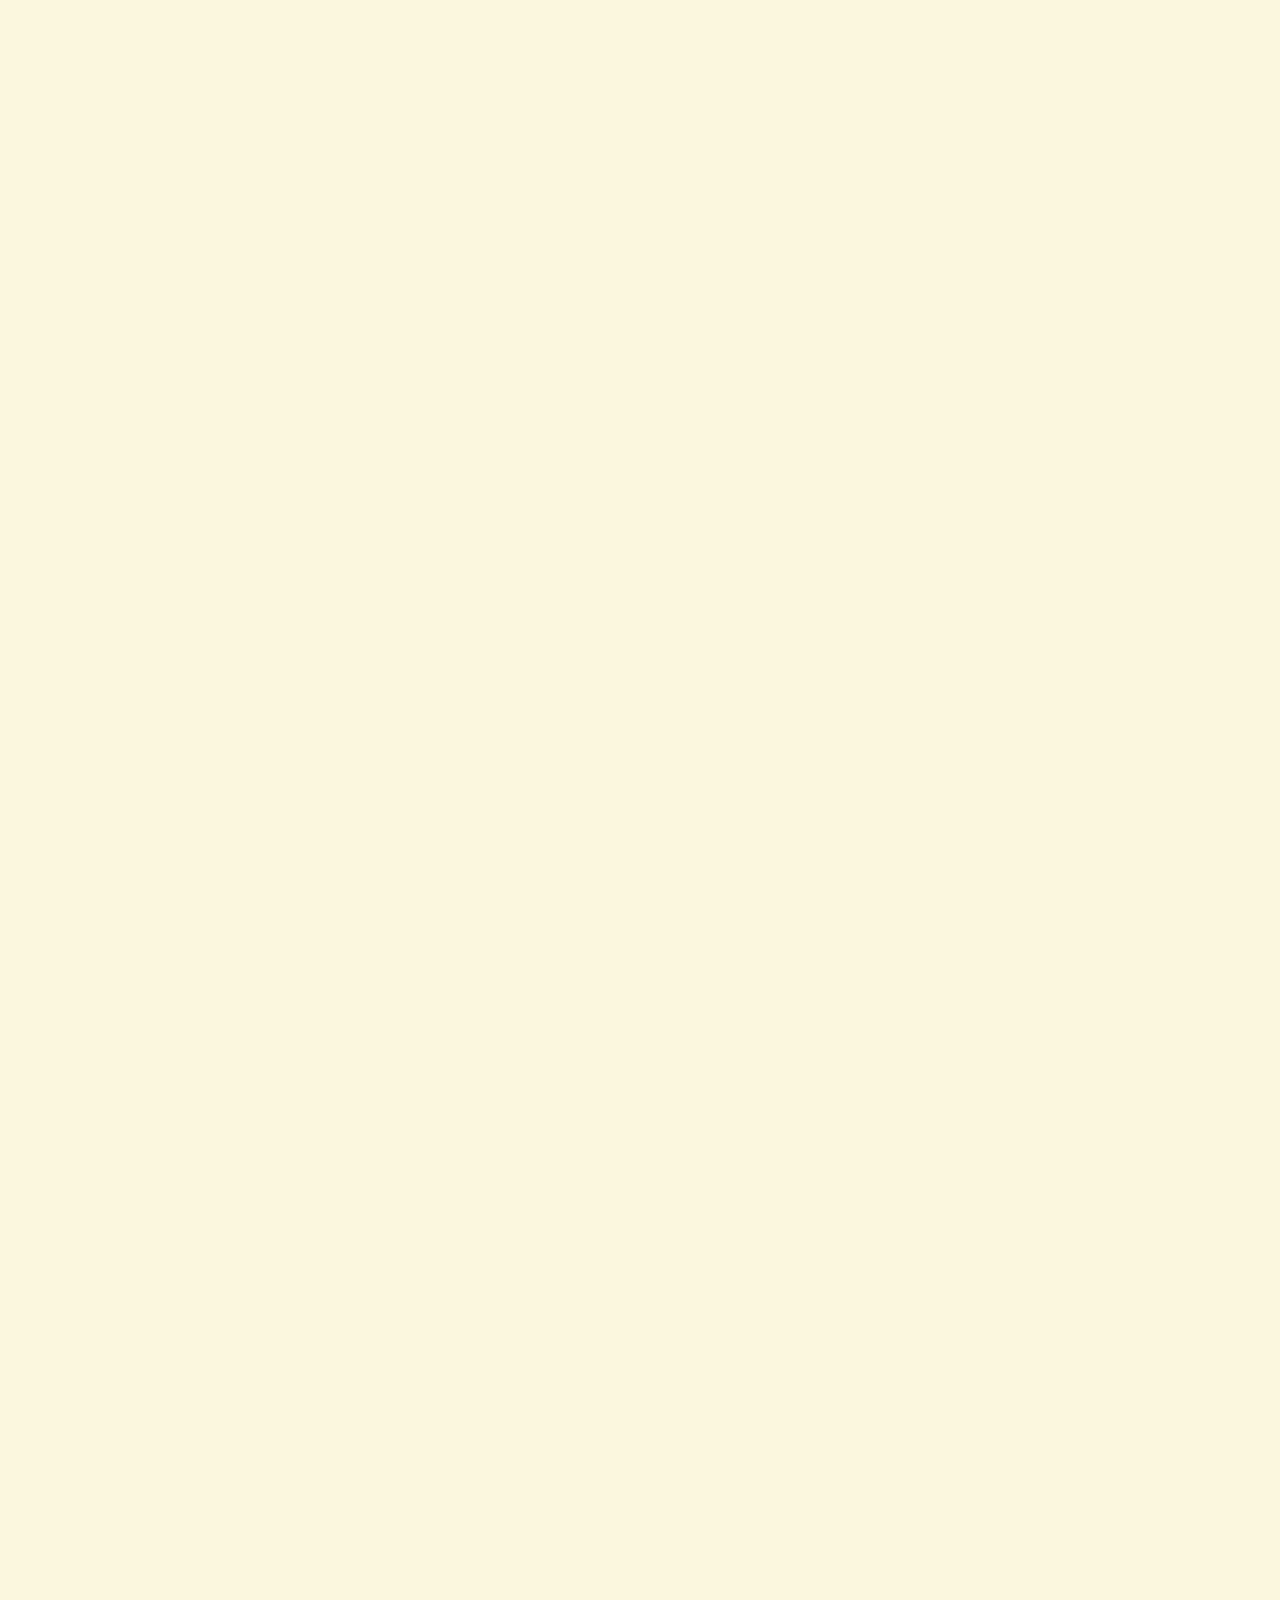
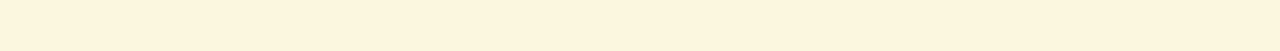
==== commit b6771aff: "changement de titre" ====
--- a/index.html
+++ b/index.html
@@ -25,7 +25,7 @@
             </a>
         </ul>
     </div>
-    <h1 class="top" style="margin-bottom: 120px;">Projet Innovation : Energie</h1>
+    <h1 class="top" style="margin-bottom: 120px;">Energie collective</h1>
 
     <div class="barreDebut b"></div>
     <p class="b" style="margin: 10px 15%; text-indent: 0;">N'hésitez pas à nous contacter afin de créer un réseau de personnes intéressées par ce projet !</p>
@@ -105,7 +105,7 @@
         <li>batterie solaire : 7 à 10 ans</li>
     </ul>
     <div class="divImg b">
-        <img src="css/images/panneaux_solaires.jpg" id="img_panneaux" alt="cChamp de panneaux solaires entre des collines">
+        <img src="css/images/panneaux_solaires.jpg" id="img_panneaux" alt="Champ de panneaux solaires entre des collines">
     </div>
     <div class="cadreLien b">
         <div class="lienImg">
--- a/css/style_solutions.css
+++ b/css/style_solutions.css
@@ -24,7 +24,7 @@
     font-family: 'Caveat Brush';
     font-size: 35px;
     background-color:#fbf7df;       
-                color: #6a7436;         
+    color: #6a7436;       
 }
 
 #navbar {
@@ -279,6 +279,7 @@
         border-bottom: 2px solid #6a7436;
         border-right: none;
         padding-right: none;
+        font-size: 25px;
     }
 
     ul {
@@ -297,7 +298,7 @@
     }
 
     .imgTurbine {
-        height:180px;
+        height: 150px;
     }
 
     #imgMicro {
@@ -305,11 +306,11 @@
     }
 
     #imgEtapesMicro {
-        width: 300px;
+        width: 70%;
     }
 
     #img_prix_panneaux {
-        width:300px;
+        width:70%;
     }
 
     #img_panneaux {
